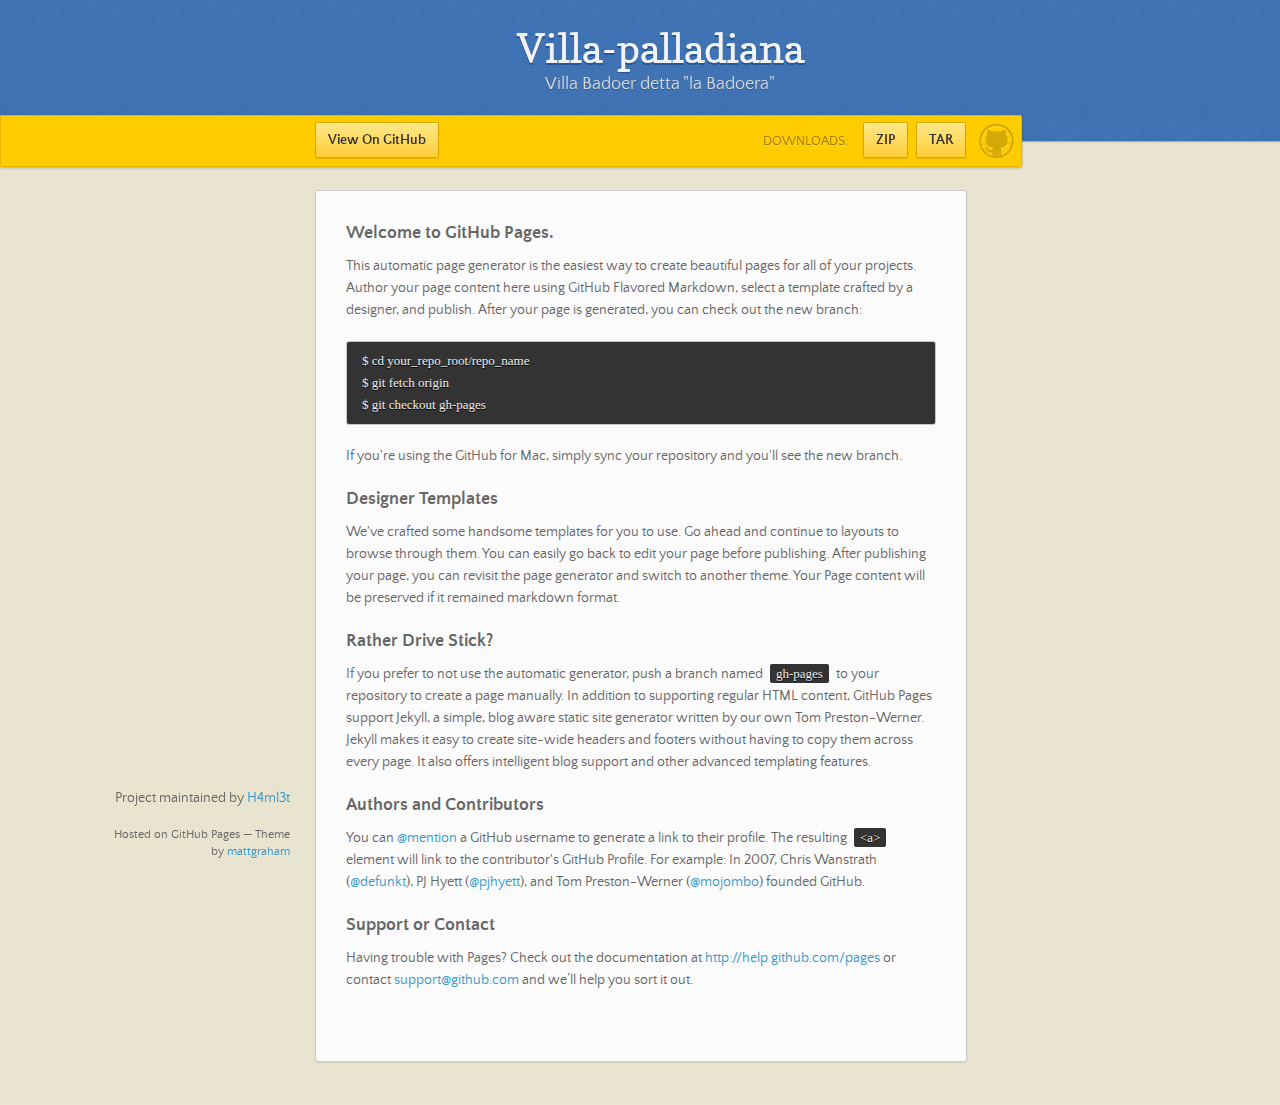
==== index.html @ 18468506 "gh-pages" ====
<!doctype html>
<html>
  <head>
    <meta charset="utf-8">
    <meta http-equiv="X-UA-Compatible" content="chrome=1">
    <title>Villa-palladiana by H4ml3t</title>
    <link rel="stylesheet" href="stylesheets/styles.css">
    <link rel="stylesheet" href="stylesheets/pygment_trac.css">
    <script src="https://ajax.googleapis.com/ajax/libs/jquery/1.7.1/jquery.min.js"></script>
    <script src="javascripts/main.js"></script>
    <!--[if lt IE 9]>
      <script src="//html5shiv.googlecode.com/svn/trunk/html5.js"></script>
    <![endif]-->
    <meta name="viewport" content="width=device-width, initial-scale=1, user-scalable=no">

  </head>
  <body>

      <header>
        <h1>Villa-palladiana</h1>
        <p>Villa Badoer detta &quot;la Badoera&quot;</p>
      </header>

      <div id="banner">
        <span id="logo"></span>

        <a href="https://github.com/H4ml3t/Villa-Palladiana" class="button fork"><strong>View On GitHub</strong></a>
        <div class="downloads">
          <span>Downloads:</span>
          <ul>
            <li><a href="https://github.com/H4ml3t/Villa-Palladiana/zipball/master" class="button">ZIP</a></li>
            <li><a href="https://github.com/H4ml3t/Villa-Palladiana/tarball/master" class="button">TAR</a></li>
          </ul>
        </div>
      </div><!-- end banner -->

    <div class="wrapper">
      <nav>
        <ul></ul>
      </nav>
      <section>
        <h3>Welcome to GitHub Pages.</h3>

<p>This automatic page generator is the easiest way to create beautiful pages for all of your projects. Author your page content here using GitHub Flavored Markdown, select a template crafted by a designer, and publish. After your page is generated, you can check out the new branch:</p>

<pre><code>$ cd your_repo_root/repo_name
$ git fetch origin
$ git checkout gh-pages
</code></pre>

<p>If you're using the GitHub for Mac, simply sync your repository and you'll see the new branch.</p>

<h3>Designer Templates</h3>

<p>We've crafted some handsome templates for you to use. Go ahead and continue to layouts to browse through them. You can easily go back to edit your page before publishing. After publishing your page, you can revisit the page generator and switch to another theme. Your Page content will be preserved if it remained markdown format.</p>

<h3>Rather Drive Stick?</h3>

<p>If you prefer to not use the automatic generator, push a branch named <code>gh-pages</code> to your repository to create a page manually. In addition to supporting regular HTML content, GitHub Pages support Jekyll, a simple, blog aware static site generator written by our own Tom Preston-Werner. Jekyll makes it easy to create site-wide headers and footers without having to copy them across every page. It also offers intelligent blog support and other advanced templating features.</p>

<h3>Authors and Contributors</h3>

<p>You can <a href="https://github.com/blog/821" class="user-mention">@mention</a> a GitHub username to generate a link to their profile. The resulting <code>&lt;a&gt;</code> element will link to the contributor's GitHub Profile. For example: In 2007, Chris Wanstrath (<a href="https://github.com/defunkt" class="user-mention">@defunkt</a>), PJ Hyett (<a href="https://github.com/pjhyett" class="user-mention">@pjhyett</a>), and Tom Preston-Werner (<a href="https://github.com/mojombo" class="user-mention">@mojombo</a>) founded GitHub.</p>

<h3>Support or Contact</h3>

<p>Having trouble with Pages? Check out the documentation at <a href="http://help.github.com/pages">http://help.github.com/pages</a> or contact <a href="mailto:support@github.com">support@github.com</a> and we’ll help you sort it out.</p>
      </section>
      <footer>
        <p>Project maintained by <a href="https://github.com/H4ml3t">H4ml3t</a></p>
        <p><small>Hosted on GitHub Pages &mdash; Theme by <a href="http://twitter.com/#!/michigangraham">mattgraham</a></small></p>
      </footer>
    </div>
    <!--[if !IE]><script>fixScale(document);</script><!--<![endif]-->
    
  </body>
</html>
---- stylesheets/styles.css ----
/*
Leap Day for Github Pages
by Matt Graham
*/
@font-face {
  font-family: 'Quattrocento Sans';
  src: url("../fonts/quattrocentosans-bold-webfont.eot");
  src: url("../fonts/quattrocentosans-bold-webfont.eot?#iefix") format("embedded-opentype"), url("../fonts/quattrocentosans-bold-webfont.woff") format("woff"), url("../fonts/quattrocentosans-bold-webfont.ttf") format("truetype"), url("../fonts/quattrocentosans-bold-webfont.svg#QuattrocentoSansBold") format("svg");
  font-weight: bold;
  font-style: normal;
}

@font-face {
  font-family: 'Quattrocento Sans';
  src: url("../fonts/quattrocentosans-bolditalic-webfont.eot");
  src: url("../fonts/quattrocentosans-bolditalic-webfont.eot?#iefix") format("embedded-opentype"), url("../fonts/quattrocentosans-bolditalic-webfont.woff") format("woff"), url("../fonts/quattrocentosans-bolditalic-webfont.ttf") format("truetype"), url("../fonts/quattrocentosans-bolditalic-webfont.svg#QuattrocentoSansBoldItalic") format("svg");
  font-weight: bold;
  font-style: italic;
}

@font-face {
  font-family: 'Quattrocento Sans';
  src: url("../fonts/quattrocentosans-italic-webfont.eot");
  src: url("../fonts/quattrocentosans-italic-webfont.eot?#iefix") format("embedded-opentype"), url("../fonts/quattrocentosans-italic-webfont.woff") format("woff"), url("../fonts/quattrocentosans-italic-webfont.ttf") format("truetype"), url("../fonts/quattrocentosans-italic-webfont.svg#QuattrocentoSansItalic") format("svg");
  font-weight: normal;
  font-style: italic;
}

@font-face {
  font-family: 'Quattrocento Sans';
  src: url("../fonts/quattrocentosans-regular-webfont.eot");
  src: url("../fonts/quattrocentosans-regular-webfont.eot?#iefix") format("embedded-opentype"), url("../fonts/quattrocentosans-regular-webfont.woff") format("woff"), url("../fonts/quattrocentosans-regular-webfont.ttf") format("truetype"), url("../fonts/quattrocentosans-regular-webfont.svg#QuattrocentoSansRegular") format("svg");
  font-weight: normal;
  font-style: normal;
}

@font-face {
  font-family: 'Copse';
  src: url("../fonts/copse-regular-webfont.eot");
  src: url("../fonts/copse-regular-webfont.eot?#iefix") format("embedded-opentype"), url("../fonts/copse-regular-webfont.woff") format("woff"), url("../fonts/copse-regular-webfont.ttf") format("truetype"), url("../fonts/copse-regular-webfont.svg#CopseRegular") format("svg");
  font-weight: normal;
  font-style: normal;
}

/* normalize.css 2012-02-07T12:37 UTC - http://github.com/necolas/normalize.css */
/* =============================================================================
   HTML5 display definitions
   ========================================================================== */
/*
 * Corrects block display not defined in IE6/7/8/9 & FF3
 */
article,
aside,
details,
figcaption,
figure,
footer,
header,
hgroup,
nav,
section,
summary {
  display: block;
}

/*
 * Corrects inline-block display not defined in IE6/7/8/9 & FF3
 */
audio,
canvas,
video {
  display: inline-block;
  *display: inline;
  *zoom: 1;
}

/*
 * Prevents modern browsers from displaying 'audio' without controls
 */
audio:not([controls]) {
  display: none;
}

/*
 * Addresses styling for 'hidden' attribute not present in IE7/8/9, FF3, S4
 * Known issue: no IE6 support
 */
[hidden] {
  display: none;
}

/* =============================================================================
   Base
   ========================================================================== */
/*
 * 1. Corrects text resizing oddly in IE6/7 when body font-size is set using em units
 *    http://clagnut.com/blog/348/#c790
 * 2. Prevents iOS text size adjust after orientation change, without disabling user zoom
 *    www.456bereastreet.com/archive/201012/controlling_text_size_in_safari_for_ios_without_disabling_user_zoom/
 */
html {
  font-size: 100%;
  /* 1 */
  -webkit-text-size-adjust: 100%;
  /* 2 */
  -ms-text-size-adjust: 100%;
  /* 2 */
}

/*
 * Addresses font-family inconsistency between 'textarea' and other form elements.
 */
html,
button,
input,
select,
textarea {
  font-family: sans-serif;
}

/*
 * Addresses margins handled incorrectly in IE6/7
 */
body {
  margin: 0;
}

/* =============================================================================
   Links
   ========================================================================== */
/*
 * Addresses outline displayed oddly in Chrome
 */
a:focus {
  outline: thin dotted;
}

/*
 * Improves readability when focused and also mouse hovered in all browsers
 * people.opera.com/patrickl/experiments/keyboard/test
 */
a:hover,
a:active {
  outline: 0;
}

/* =============================================================================
   Typography
   ========================================================================== */
/*
 * Addresses font sizes and margins set differently in IE6/7
 * Addresses font sizes within 'section' and 'article' in FF4+, Chrome, S5
 */
h1 {
  font-size: 2em;
  margin: 0.67em 0;
}

h2 {
  font-size: 1.5em;
  margin: 0.83em 0;
}

h3 {
  font-size: 1.17em;
  margin: 1em 0;
}

h4 {
  font-size: 1em;
  margin: 1.33em 0;
}

h5 {
  font-size: 0.83em;
  margin: 1.67em 0;
}

h6 {
  font-size: 0.75em;
  margin: 2.33em 0;
}

/*
 * Addresses styling not present in IE7/8/9, S5, Chrome
 */
abbr[title] {
  border-bottom: 1px dotted;
}

/*
 * Addresses style set to 'bolder' in FF3+, S4/5, Chrome
*/
b,
strong {
  font-weight: bold;
}

blockquote {
  margin: 1em 40px;
}

/*
 * Addresses styling not present in S5, Chrome
 */
dfn {
  font-style: italic;
}

/*
 * Addresses styling not present in IE6/7/8/9
 */
mark {
  background: #ff0;
  color: #000;
}

/*
 * Addresses margins set differently in IE6/7
 */
p,
pre {
  margin: 1em 0;
}

/*
 * Corrects font family set oddly in IE6, S4/5, Chrome
 * en.wikipedia.org/wiki/User:Davidgothberg/Test59
 */
pre,
code,
kbd,
samp {
  font-family: monospace, serif;
  _font-family: 'courier new', monospace;
  font-size: 1em;
}

/*
 * 1. Addresses CSS quotes not supported in IE6/7
 * 2. Addresses quote property not supported in S4
 */
/* 1 */
q {
  quotes: none;
}

/* 2 */
q:before,
q:after {
  content: '';
  content: none;
}

small {
  font-size: 75%;
}

/*
 * Prevents sub and sup affecting line-height in all browsers
 * gist.github.com/413930
 */
sub,
sup {
  font-size: 75%;
  line-height: 0;
  position: relative;
  vertical-align: baseline;
}

sup {
  top: -0.5em;
}

sub {
  bottom: -0.25em;
}

/* =============================================================================
   Lists
   ========================================================================== */
/*
 * Addresses margins set differently in IE6/7
 */
dl,
menu,
ol,
ul {
  margin: 1em 0;
}

dd {
  margin: 0 0 0 40px;
}

/*
 * Addresses paddings set differently in IE6/7
 */
menu,
ol,
ul {
  padding: 0 0 0 40px;
}

/*
 * Corrects list images handled incorrectly in IE7
 */
nav ul,
nav ol {
  list-style: none;
  list-style-image: none;
}

/* =============================================================================
   Embedded content
   ========================================================================== */
/*
 * 1. Removes border when inside 'a' element in IE6/7/8/9, FF3
 * 2. Improves image quality when scaled in IE7
 *    code.flickr.com/blog/2008/11/12/on-ui-quality-the-little-things-client-side-image-resizing/
 */
img {
  border: 0;
  /* 1 */
  -ms-interpolation-mode: bicubic;
  /* 2 */
}

/*
 * Corrects overflow displayed oddly in IE9
 */
svg:not(:root) {
  overflow: hidden;
}

/* =============================================================================
   Figures
   ========================================================================== */
/*
 * Addresses margin not present in IE6/7/8/9, S5, O11
 */
figure {
  margin: 0;
}

/* =============================================================================
   Forms
   ========================================================================== */
/*
 * Corrects margin displayed oddly in IE6/7
 */
form {
  margin: 0;
}

/*
 * Define consistent border, margin, and padding
 */
fieldset {
  border: 1px solid #c0c0c0;
  margin: 0 2px;
  padding: 0.35em 0.625em 0.75em;
}

/*
 * 1. Corrects color not being inherited in IE6/7/8/9
 * 2. Corrects text not wrapping in FF3 
 * 3. Corrects alignment displayed oddly in IE6/7
 */
legend {
  border: 0;
  /* 1 */
  padding: 0;
  white-space: normal;
  /* 2 */
  *margin-left: -7px;
  /* 3 */
}

/*
 * 1. Corrects font size not being inherited in all browsers
 * 2. Addresses margins set differently in IE6/7, FF3+, S5, Chrome
 * 3. Improves appearance and consistency in all browsers
 */
button,
input,
select,
textarea {
  font-size: 100%;
  /* 1 */
  margin: 0;
  /* 2 */
  vertical-align: baseline;
  /* 3 */
  *vertical-align: middle;
  /* 3 */
}

/*
 * Addresses FF3/4 setting line-height on 'input' using !important in the UA stylesheet
 */
button,
input {
  line-height: normal;
  /* 1 */
}

/*
 * 1. Improves usability and consistency of cursor style between image-type 'input' and others
 * 2. Corrects inability to style clickable 'input' types in iOS
 * 3. Removes inner spacing in IE7 without affecting normal text inputs
 *    Known issue: inner spacing remains in IE6
 */
button,
input[type="button"],
input[type="reset"],
input[type="submit"] {
  cursor: pointer;
  /* 1 */
  -webkit-appearance: button;
  /* 2 */
  *overflow: visible;
  /* 3 */
}

/*
 * Re-set default cursor for disabled elements
 */
button[disabled],
input[disabled] {
  cursor: default;
}

/*
 * 1. Addresses box sizing set to content-box in IE8/9
 * 2. Removes excess padding in IE8/9
 * 3. Removes excess padding in IE7
      Known issue: excess padding remains in IE6
 */
input[type="checkbox"],
input[type="radio"] {
  box-sizing: border-box;
  /* 1 */
  padding: 0;
  /* 2 */
  *height: 13px;
  /* 3 */
  *width: 13px;
  /* 3 */
}

/*
 * 1. Addresses appearance set to searchfield in S5, Chrome
 * 2. Addresses box-sizing set to border-box in S5, Chrome (include -moz to future-proof)
 */
input[type="search"] {
  -webkit-appearance: textfield;
  /* 1 */
  -moz-box-sizing: content-box;
  -webkit-box-sizing: content-box;
  /* 2 */
  box-sizing: content-box;
}

/*
 * Removes inner padding and search cancel button in S5, Chrome on OS X
 */
input[type="search"]::-webkit-search-decoration,
input[type="search"]::-webkit-search-cancel-button {
  -webkit-appearance: none;
}

/*
 * Removes inner padding and border in FF3+
 * www.sitepen.com/blog/2008/05/14/the-devils-in-the-details-fixing-dojos-toolbar-buttons/
 */
button::-moz-focus-inner,
input::-moz-focus-inner {
  border: 0;
  padding: 0;
}

/*
 * 1. Removes default vertical scrollbar in IE6/7/8/9
 * 2. Improves readability and alignment in all browsers
 */
textarea {
  overflow: auto;
  /* 1 */
  vertical-align: top;
  /* 2 */
}

/* =============================================================================
   Tables
   ========================================================================== */
/*
 * Remove most spacing between table cells
 */
table {
  border-collapse: collapse;
  border-spacing: 0;
}

body {
  font: 14px/22px "Quattrocento Sans", "Helvetica Neue", Helvetica, Arial, sans-serif;
  color: #666;
  font-weight: 300;
  margin: 0px;
  padding: 0px 0 20px 0px;
  background: url(../images/body-background.png) #eae6d1;
}

h1, h2, h3, h4, h5, h6 {
  color: #333;
  margin: 0 0 10px;
}

p, ul, ol, table, pre, dl {
  margin: 0 0 20px;
}

h1, h2, h3 {
  line-height: 1.1;
}

h1 {
  font-size: 28px;
}

h2 {
  font-size: 24px;
  color: #393939;
}

h3, h4, h5, h6 {
  color: #666666;
}

h3 {
  font-size: 18px;
  line-height: 24px;
}

a {
  color: #3399cc;
  font-weight: 400;
  text-decoration: none;
}

a small {
  font-size: 11px;
  color: #666;
  margin-top: -0.6em;
  display: block;
}

ul {
  list-style-image: url("../images/bullet.png");
}

strong {
  font-weight: bold;
  color: #333;
}

.wrapper {
  width: 650px;
  margin: 0 auto;
  position: relative;
}

section img {
  max-width: 100%;
}

blockquote {
  border-left: 1px solid #ffcc00;
  margin: 0;
  padding: 0 0 0 20px;
  font-style: italic;
}

code {
  font-family: "Lucida Sans", Monaco, Bitstream Vera Sans Mono, Lucida Console, Terminal;
  font-size: 13px;
  color: #efefef;
  text-shadow: 0px 1px 0px #000;
  margin: 0 4px;
  padding: 2px 6px;
  background: #333;
  -moz-border-radius: 2px;
  -webkit-border-radius: 2px;
  -o-border-radius: 2px;
  -ms-border-radius: 2px;
  -khtml-border-radius: 2px;
  border-radius: 2px;
}

pre {
  padding: 8px 15px;
  background: #333333;
  -moz-border-radius: 3px;
  -webkit-border-radius: 3px;
  -o-border-radius: 3px;
  -ms-border-radius: 3px;
  -khtml-border-radius: 3px;
  border-radius: 3px;
  border: 1px solid #c7c7c7;
  overflow: auto;
  overflow-y: hidden;
}
pre code {
  margin: 0px;
  padding: 0px;
}

table {
  width: 100%;
  border-collapse: collapse;
}

th {
  text-align: left;
  padding: 5px 10px;
  border-bottom: 1px solid #e5e5e5;
  color: #444;
}

td {
  text-align: left;
  padding: 5px 10px;
  border-bottom: 1px solid #e5e5e5;
  border-right: 1px solid #ffcc00;
}
td:first-child {
  border-left: 1px solid #ffcc00;
}

hr {
  border: 0;
  outline: none;
  height: 11px;
  background: transparent url("../images/hr.gif") center center repeat-x;
  margin: 0 0 20px;
}

dt {
  color: #444;
  font-weight: 700;
}

header {
  padding: 25px 20px 40px 20px;
  margin: 0;
  position: fixed;
  top: 0;
  left: 0;
  right: 0;
  width: 100%;
  text-align: center;
  background: url(../images/background.png) #4276b6;
  -moz-box-shadow: 1px 0px 2px rgba(0, 0, 0, 0.75);
  -webkit-box-shadow: 1px 0px 2px rgba(0, 0, 0, 0.75);
  -o-box-shadow: 1px 0px 2px rgba(0, 0, 0, 0.75);
  box-shadow: 1px 0px 2px rgba(0, 0, 0, 0.75);
  z-index: 99;
  -webkit-font-smoothing: antialiased;
  min-height: 76px;
}
header h1 {
  font: 40px/48px "Copse", "Helvetica Neue", Helvetica, Arial, sans-serif;
  color: #f3f3f3;
  text-shadow: 0px 2px 0px #235796;
  margin: 0px;
  white-space: nowrap;
  overflow: hidden;
  text-overflow: ellipsis;
  -o-text-overflow: ellipsis;
  -ms-text-overflow: ellipsis;
}
header p {
  color: #d8d8d8;
  text-shadow: rgba(0, 0, 0, 0.2) 0 1px 0;
  font-size: 18px;
  margin: 0px;
}

#banner {
  z-index: 100;
  left: 0;
  right: 50%;
  height: 50px;
  margin-right: -382px;
  position: fixed;
  top: 115px;
  background: #ffcc00;
  border: 1px solid #f0b500;
  -moz-box-shadow: 0px 1px 3px rgba(0, 0, 0, 0.25);
  -webkit-box-shadow: 0px 1px 3px rgba(0, 0, 0, 0.25);
  -o-box-shadow: 0px 1px 3px rgba(0, 0, 0, 0.25);
  box-shadow: 0px 1px 3px rgba(0, 0, 0, 0.25);
  -moz-border-radius: 0px 2px 2px 0px;
  -webkit-border-radius: 0px 2px 2px 0px;
  -o-border-radius: 0px 2px 2px 0px;
  -ms-border-radius: 0px 2px 2px 0px;
  -khtml-border-radius: 0px 2px 2px 0px;
  border-radius: 0px 2px 2px 0px;
  padding-right: 10px;
}
#banner .button {
  border: 1px solid #dba500;
  background: -webkit-gradient(linear, 50% 0%, 50% 100%, color-stop(0%, #ffe788), color-stop(100%, #ffce38));
  background: -webkit-linear-gradient(#ffe788, #ffce38);
  background: -moz-linear-gradient(#ffe788, #ffce38);
  background: -o-linear-gradient(#ffe788, #ffce38);
  background: -ms-linear-gradient(#ffe788, #ffce38);
  background: linear-gradient(#ffe788, #ffce38);
  -moz-border-radius: 2px;
  -webkit-border-radius: 2px;
  -o-border-radius: 2px;
  -ms-border-radius: 2px;
  -khtml-border-radius: 2px;
  border-radius: 2px;
  -moz-box-shadow: inset 0px 1px 0px rgba(255, 255, 255, 0.4), 0px 1px 1px rgba(0, 0, 0, 0.1);
  -webkit-box-shadow: inset 0px 1px 0px rgba(255, 255, 255, 0.4), 0px 1px 1px rgba(0, 0, 0, 0.1);
  -o-box-shadow: inset 0px 1px 0px rgba(255, 255, 255, 0.4), 0px 1px 1px rgba(0, 0, 0, 0.1);
  box-shadow: inset 0px 1px 0px rgba(255, 255, 255, 0.4), 0px 1px 1px rgba(0, 0, 0, 0.1);
  background-color: #FFE788;
  margin-left: 5px;
  padding: 10px 12px;
  margin-top: 6px;
  line-height: 14px;
  font-size: 14px;
  color: #333;
  font-weight: bold;
  display: inline-block;
  text-align: center;
}
#banner .button:hover {
  background: -webkit-gradient(linear, 50% 0%, 50% 100%, color-stop(0%, #ffe788), color-stop(100%, #ffe788));
  background: -webkit-linear-gradient(#ffe788, #ffe788);
  background: -moz-linear-gradient(#ffe788, #ffe788);
  background: -o-linear-gradient(#ffe788, #ffe788);
  background: -ms-linear-gradient(#ffe788, #ffe788);
  background: linear-gradient(#ffe788, #ffe788);
  background-color: #ffeca0;
}
#banner .fork {
  position: fixed;
  left: 50%;
  margin-left: -325px;
  padding: 10px 12px;
  margin-top: 6px;
  line-height: 14px;
  font-size: 14px;
  background-color: #FFE788;
}
#banner .downloads {
  float: right;
  margin: 0 45px 0 0;
}
#banner .downloads span {
  float: left;
  line-height: 52px;
  font-size: 90%;
  color: #9d7f0d;
  text-transform: uppercase;
  text-shadow: rgba(255, 255, 255, 0.2) 0 1px 0;
}
#banner ul {
  list-style: none;
  height: 40px;
  padding: 0;
  float: left;
  margin-left: 10px;
}
#banner ul li {
  display: inline;
}
#banner ul li a.button {
  background-color: #FFE788;
}
#banner #logo {
  position: absolute;
  height: 36px;
  width: 36px;
  right: 7px;
  top: 7px;
  display: block;
  background: url(../images/octocat-logo.png);
}

section {
  width: 590px;
  padding: 30px 30px 50px 30px;
  margin: 20px 0;
  margin-top: 190px;
  position: relative;
  background: #fbfbfb;
  -moz-border-radius: 3px;
  -webkit-border-radius: 3px;
  -o-border-radius: 3px;
  -ms-border-radius: 3px;
  -khtml-border-radius: 3px;
  border-radius: 3px;
  border: 1px solid #cbcbcb;
  -moz-box-shadow: 0px 1px 2px rgba(0, 0, 0, 0.09), inset 0px 0px 2px 2px rgba(255, 255, 255, 0.5), inset 0 0 5px 5px rgba(255, 255, 255, 0.4);
  -webkit-box-shadow: 0px 1px 2px rgba(0, 0, 0, 0.09), inset 0px 0px 2px 2px rgba(255, 255, 255, 0.5), inset 0 0 5px 5px rgba(255, 255, 255, 0.4);
  -o-box-shadow: 0px 1px 2px rgba(0, 0, 0, 0.09), inset 0px 0px 2px 2px rgba(255, 255, 255, 0.5), inset 0 0 5px 5px rgba(255, 255, 255, 0.4);
  box-shadow: 0px 1px 2px rgba(0, 0, 0, 0.09), inset 0px 0px 2px 2px rgba(255, 255, 255, 0.5), inset 0 0 5px 5px rgba(255, 255, 255, 0.4);
}

small {
  font-size: 12px;
}

nav {
  width: 230px;
  position: fixed;
  top: 220px;
  left: 50%;
  margin-left: -580px;
  text-align: right;
}
nav ul {
  list-style: none;
  list-style-image: none;
  font-size: 14px;
  line-height: 24px;
}
nav ul li {
  padding: 5px 0px;
  line-height: 16px;
}
nav ul li.tag-h1 {
  font-size: 1.2em;
}
nav ul li.tag-h1 a {
  font-weight: bold;
  color: #333;
}
nav ul li.tag-h2 + .tag-h1 {
  margin-top: 10px;
}
nav ul a {
  color: #666;
}
nav ul a:hover {
  color: #999;
}

footer {
  width: 180px;
  position: fixed;
  left: 50%;
  margin-left: -530px;
  bottom: 20px;
  text-align: right;
  line-height: 16px;
}

@media print, screen and (max-width: 1060px) {
  div.wrapper {
    width: auto;
    margin: 0;
  }

  nav {
    display: none;
  }

  header, section, footer {
    float: none;
  }
  header h1, section h1, footer h1 {
    white-space: nowrap;
    overflow: hidden;
    text-overflow: ellipsis;
    -o-text-overflow: ellipsis;
    -ms-text-overflow: ellipsis;
  }

  #banner {
    width: 100%;
  }
  #banner .downloads {
    margin-right: 60px;
  }
  #banner #logo {
    margin-right: 15px;
  }

  section {
    border: 1px solid #e5e5e5;
    border-width: 1px 0;
    padding: 20px auto;
    margin: 190px auto 20px;
    max-width: 600px;
  }

  footer {
    text-align: center;
    margin: 20px auto;
    position: relative;
    left: auto;
    bottom: auto;
    width: auto;
  }
}
@media print, screen and (max-width: 720px) {
  body {
    word-wrap: break-word;
  }

  header {
    padding: 20px 20px;
    margin: 0;
  }
  header h1 {
    font-size: 32px;
    white-space: nowrap;
    overflow: hidden;
    text-overflow: ellipsis;
    -o-text-overflow: ellipsis;
    -ms-text-overflow: ellipsis;
  }
  header p {
    display: none;
  }

  #banner {
    top: 80px;
  }
  #banner .fork {
    float: left;
    display: inline-block;
    margin-left: 0px;
    position: fixed;
    left: 20px;
  }

  section {
    margin-top: 130px;
    margin-bottom: 0px;
    width: auto;
  }

  header ul, header p.view {
    position: static;
  }
}
@media print, screen and (max-width: 480px) {
  header {
    position: relative;
    padding: 5px 0px;
    min-height: 0px;
  }
  header h1 {
    font-size: 24px;
    white-space: nowrap;
    overflow: hidden;
    text-overflow: ellipsis;
    -o-text-overflow: ellipsis;
    -ms-text-overflow: ellipsis;
  }

  section {
    margin-top: 5px;
  }

  #banner {
    display: none;
  }

  header ul {
    display: none;
  }
}
@media print {
  body {
    padding: 0.4in;
    font-size: 12pt;
    color: #444;
  }
}
@media print, screen and (max-height: 680px) {
  footer {
    text-align: center;
    margin: 20px auto;
    position: relative;
    left: auto;
    bottom: auto;
    width: auto;
  }
}
@media print, screen and (max-height: 480px) {
  nav {
    display: none;
  }

  footer {
    text-align: center;
    margin: 20px auto;
    position: relative;
    left: auto;
    bottom: auto;
    width: auto;
  }
}
---- stylesheets/pygment_trac.css ----
.highlight .hll { background-color: #404040 }
.highlight  { color: #d0d0d0 }
.highlight .c { color: #999999; font-style: italic } /* Comment */
.highlight .err { color: #a61717; background-color: #e3d2d2 } /* Error */
.highlight .g { color: #d0d0d0 } /* Generic */
.highlight .k { color: #6ab825; font-weight: normal } /* Keyword */
.highlight .l { color: #d0d0d0 } /* Literal */
.highlight .n { color: #d0d0d0 } /* Name */
.highlight .o { color: #d0d0d0 } /* Operator */
.highlight .x { color: #d0d0d0 } /* Other */
.highlight .p { color: #d0d0d0 } /* Punctuation */
.highlight .cm { color: #999999; font-style: italic } /* Comment.Multiline */
.highlight .cp { color: #cd2828; font-weight: normal } /* Comment.Preproc */
.highlight .c1 { color: #999999; font-style: italic } /* Comment.Single */
.highlight .cs { color: #e50808; font-weight: normal; background-color: #520000 } /* Comment.Special */
.highlight .gd { color: #d22323 } /* Generic.Deleted */
.highlight .ge { color: #d0d0d0; font-style: italic } /* Generic.Emph */
.highlight .gr { color: #d22323 } /* Generic.Error */
.highlight .gh { color: #ffffff; font-weight: normal } /* Generic.Heading */
.highlight .gi { color: #589819 } /* Generic.Inserted */
.highlight .go { color: #cccccc } /* Generic.Output */
.highlight .gp { color: #aaaaaa } /* Generic.Prompt */
.highlight .gs { color: #d0d0d0; font-weight: normal } /* Generic.Strong */
.highlight .gu { color: #ffffff; text-decoration: underline } /* Generic.Subheading */
.highlight .gt { color: #d22323 } /* Generic.Traceback */
.highlight .kc { color: #6ab825; font-weight: normal } /* Keyword.Constant */
.highlight .kd { color: #6ab825; font-weight: normal } /* Keyword.Declaration */
.highlight .kn { color: #6ab825; font-weight: normal } /* Keyword.Namespace */
.highlight .kp { color: #6ab825 } /* Keyword.Pseudo */
.highlight .kr { color: #6ab825; font-weight: normal } /* Keyword.Reserved */
.highlight .kt { color: #6ab825; font-weight: normal } /* Keyword.Type */
.highlight .ld { color: #d0d0d0 } /* Literal.Date */
.highlight .m { color: #3677a9 } /* Literal.Number */
.highlight .s { color: #ff8 } /* Literal.String */
.highlight .na { color: #bbbbbb } /* Name.Attribute */
.highlight .nb { color: #24909d } /* Name.Builtin */
.highlight .nc { color: #447fcf; text-decoration: underline } /* Name.Class */
.highlight .no { color: #40ffff } /* Name.Constant */
.highlight .nd { color: #ffa500 } /* Name.Decorator */
.highlight .ni { color: #d0d0d0 } /* Name.Entity */
.highlight .ne { color: #bbbbbb } /* Name.Exception */
.highlight .nf { color: #447fcf } /* Name.Function */
.highlight .nl { color: #d0d0d0 } /* Name.Label */
.highlight .nn { color: #447fcf; text-decoration: underline } /* Name.Namespace */
.highlight .nx { color: #d0d0d0 } /* Name.Other */
.highlight .py { color: #d0d0d0 } /* Name.Property */
.highlight .nt { color: #6ab825;} /* Name.Tag */
.highlight .nv { color: #40ffff } /* Name.Variable */
.highlight .ow { color: #6ab825; font-weight: normal } /* Operator.Word */
.highlight .w { color: #666666 } /* Text.Whitespace */
.highlight .mf { color: #3677a9 } /* Literal.Number.Float */
.highlight .mh { color: #3677a9 } /* Literal.Number.Hex */
.highlight .mi { color: #3677a9 } /* Literal.Number.Integer */
.highlight .mo { color: #3677a9 } /* Literal.Number.Oct */
.highlight .sb { color: #ff8 } /* Literal.String.Backtick */
.highlight .sc { color: #ff8 } /* Literal.String.Char */
.highlight .sd { color: #ff8 } /* Literal.String.Doc */
.highlight .s2 { color: #ff8 } /* Literal.String.Double */
.highlight .se { color: #ff8 } /* Literal.String.Escape */
.highlight .sh { color: #ff8 } /* Literal.String.Heredoc */
.highlight .si { color: #ff8 } /* Literal.String.Interpol */
.highlight .sx { color: #ffa500 } /* Literal.String.Other */
.highlight .sr { color: #ff8 } /* Literal.String.Regex */
.highlight .s1 { color: #ff8 } /* Literal.String.Single */
.highlight .ss { color: #ff8 } /* Literal.String.Symbol */
.highlight .bp { color: #24909d } /* Name.Builtin.Pseudo */
.highlight .vc { color: #40ffff } /* Name.Variable.Class */
.highlight .vg { color: #40ffff } /* Name.Variable.Global */
.highlight .vi { color: #40ffff } /* Name.Variable.Instance */
.highlight .il { color: #3677a9 } /* Literal.Number.Integer.Long */
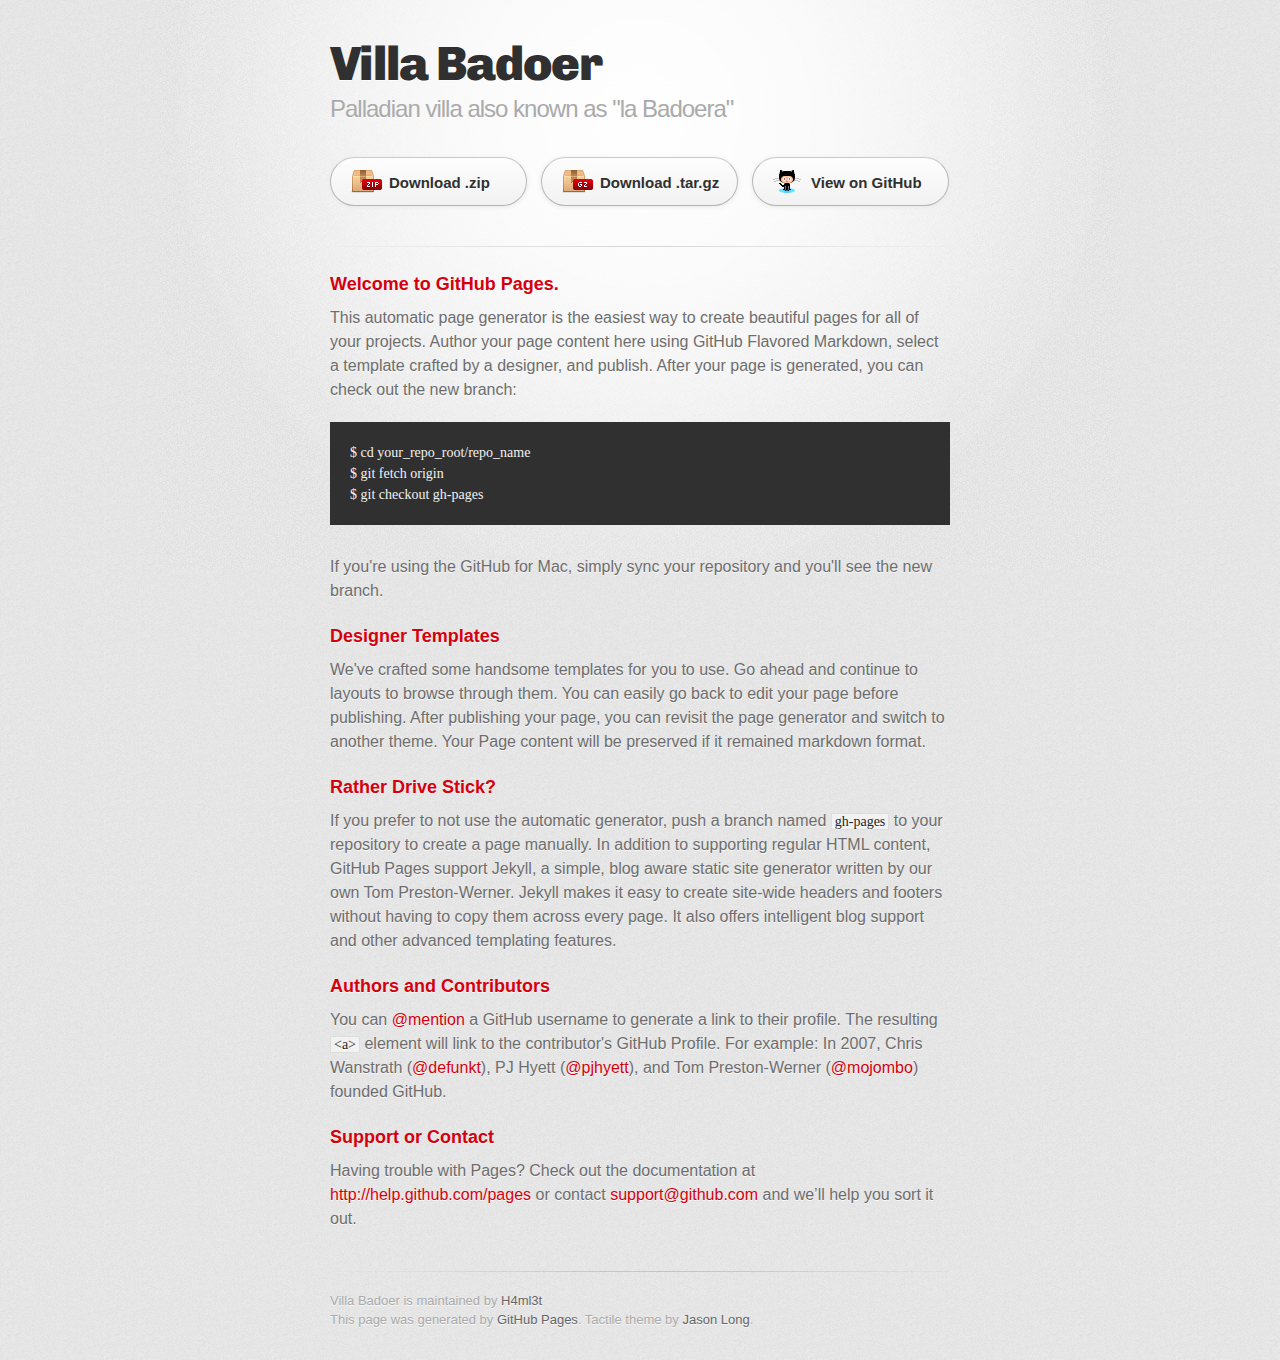
==== commit f59e0781: "cambio style" ====
--- a/index.html
+++ b/index.html
@@ -1,45 +1,37 @@
-<!doctype html>
+<!DOCTYPE html>
 <html>
   <head>
-    <meta charset="utf-8">
+    <meta charset='utf-8'>
     <meta http-equiv="X-UA-Compatible" content="chrome=1">
-    <title>Villa-palladiana by H4ml3t</title>
-    <link rel="stylesheet" href="stylesheets/styles.css">
-    <link rel="stylesheet" href="stylesheets/pygment_trac.css">
-    <script src="https://ajax.googleapis.com/ajax/libs/jquery/1.7.1/jquery.min.js"></script>
-    <script src="javascripts/main.js"></script>
+    <link href='https://fonts.googleapis.com/css?family=Chivo:900' rel='stylesheet' type='text/css'>
+    <link rel="stylesheet" type="text/css" href="stylesheets/stylesheet.css" media="screen" />
+    <link rel="stylesheet" type="text/css" href="stylesheets/pygment_trac.css" media="screen" />
+    <link rel="stylesheet" type="text/css" href="stylesheets/print.css" media="print" />
     <!--[if lt IE 9]>
-      <script src="//html5shiv.googlecode.com/svn/trunk/html5.js"></script>
+    <script src="//html5shiv.googlecode.com/svn/trunk/html5.js"></script>
     <![endif]-->
-    <meta name="viewport" content="width=device-width, initial-scale=1, user-scalable=no">
+    <title>Villa Badoer by H4ml3t</title>
+  </head>
 
-  </head>
   <body>
+    <div id="container">
+      <div class="inner">
 
-      <header>
-        <h1>Villa-palladiana</h1>
-        <p>Villa Badoer detta &quot;la Badoera&quot;</p>
-      </header>
+        <header>
+          <h1>Villa Badoer</h1>
+          <h2>Palladian villa also known as &quot;la Badoera&quot;</h2>
+        </header>
 
-      <div id="banner">
-        <span id="logo"></span>
+        <section id="downloads" class="clearfix">
+          <a href="https://github.com/H4ml3t/Villa-Palladiana/zipball/master" id="download-zip" class="button"><span>Download .zip</span></a>
+          <a href="https://github.com/H4ml3t/Villa-Palladiana/tarball/master" id="download-tar-gz" class="button"><span>Download .tar.gz</span></a>
+          <a href="https://github.com/H4ml3t/Villa-Palladiana" id="view-on-github" class="button"><span>View on GitHub</span></a>
+        </section>
 
-        <a href="https://github.com/H4ml3t/Villa-Palladiana" class="button fork"><strong>View On GitHub</strong></a>
-        <div class="downloads">
-          <span>Downloads:</span>
-          <ul>
-            <li><a href="https://github.com/H4ml3t/Villa-Palladiana/zipball/master" class="button">ZIP</a></li>
-            <li><a href="https://github.com/H4ml3t/Villa-Palladiana/tarball/master" class="button">TAR</a></li>
-          </ul>
-        </div>
-      </div><!-- end banner -->
+        <hr>
 
-    <div class="wrapper">
-      <nav>
-        <ul></ul>
-      </nav>
-      <section>
-        <h3>Welcome to GitHub Pages.</h3>
+        <section id="main_content">
+          <h3>Welcome to GitHub Pages.</h3>
 
 <p>This automatic page generator is the easiest way to create beautiful pages for all of your projects. Author your page content here using GitHub Flavored Markdown, select a template crafted by a designer, and publish. After your page is generated, you can check out the new branch:</p>
 
@@ -65,13 +57,15 @@
 <h3>Support or Contact</h3>
 
 <p>Having trouble with Pages? Check out the documentation at <a href="http://help.github.com/pages">http://help.github.com/pages</a> or contact <a href="mailto:support@github.com">support@github.com</a> and we’ll help you sort it out.</p>
-      </section>
-      <footer>
-        <p>Project maintained by <a href="https://github.com/H4ml3t">H4ml3t</a></p>
-        <p><small>Hosted on GitHub Pages &mdash; Theme by <a href="http://twitter.com/#!/michigangraham">mattgraham</a></small></p>
-      </footer>
+        </section>
+
+        <footer>
+          Villa Badoer is maintained by <a href="https://github.com/H4ml3t">H4ml3t</a><br>
+          This page was generated by <a href="http://pages.github.com">GitHub Pages</a>. Tactile theme by <a href="http://twitter.com/jasonlong">Jason Long</a>.
+        </footer>
+
+        
+      </div>
     </div>
-    <!--[if !IE]><script>fixScale(document);</script><!--<![endif]-->
-    
   </body>
 </html>--- a/stylesheets/stylesheet.css
+++ b/stylesheets/stylesheet.css
@@ -0,0 +1,371 @@
+/* http://meyerweb.com/eric/tools/css/reset/ 
+   v2.0 | 20110126
+   License: none (public domain)
+*/
+html, body, div, span, applet, object, iframe,
+h1, h2, h3, h4, h5, h6, p, blockquote, pre,
+a, abbr, acronym, address, big, cite, code,
+del, dfn, em, img, ins, kbd, q, s, samp,
+small, strike, strong, sub, sup, tt, var,
+b, u, i, center,
+dl, dt, dd, ol, ul, li,
+fieldset, form, label, legend,
+table, caption, tbody, tfoot, thead, tr, th, td,
+article, aside, canvas, details, embed, 
+figure, figcaption, footer, header, hgroup, 
+menu, nav, output, ruby, section, summary,
+time, mark, audio, video {
+	margin: 0;
+	padding: 0;
+	border: 0;
+	font-size: 100%;
+	font: inherit;
+	vertical-align: baseline;
+}
+/* HTML5 display-role reset for older browsers */
+article, aside, details, figcaption, figure, 
+footer, header, hgroup, menu, nav, section {
+	display: block;
+}
+body {
+	line-height: 1;
+}
+ol, ul {
+	list-style: none;
+}
+blockquote, q {
+	quotes: none;
+}
+blockquote:before, blockquote:after,
+q:before, q:after {
+	content: '';
+	content: none;
+}
+table {
+	border-collapse: collapse;
+	border-spacing: 0;
+}
+
+/* LAYOUT STYLES */
+body {
+  font-size: 1em;
+  line-height: 1.5; 
+  background: #e7e7e7 url(../images/body-bg.png) 0 0 repeat;
+  font-family: 'Helvetica Neue', Helvetica, Arial, serif;
+  text-shadow: 0 1px 0 rgba(255, 255, 255, 0.8);
+  color: #6d6d6d;
+}
+
+a {
+  color: #d5000d;
+}
+a:hover {
+  color: #c5000c;
+}
+
+header {
+  padding-top: 35px;
+  padding-bottom: 25px;
+}
+
+header h1 {
+  font-family: 'Chivo', 'Helvetica Neue', Helvetica, Arial, serif; font-weight: 900;
+  letter-spacing: -1px;
+  font-size: 48px;
+  color: #303030;
+  line-height: 1.2;
+}
+
+header h2 {
+  letter-spacing: -1px;
+  font-size: 24px;
+  color: #aaa;
+  font-weight: normal;
+  line-height: 1.3;
+}
+
+#container {
+  background: transparent url(../images/highlight-bg.jpg) 50% 0 no-repeat;
+  min-height: 595px;
+}
+
+.inner {
+  width: 620px;
+  margin: 0 auto;
+}
+
+#container .inner img {
+  max-width: 100%;
+}
+
+#downloads {
+  margin-bottom: 40px;
+}
+
+a.button {
+  -moz-border-radius: 30px;
+  -webkit-border-radius: 30px;                     
+  border-radius: 30px;
+  border-top: solid 1px #cbcbcb;
+  border-left: solid 1px #b7b7b7;
+  border-right: solid 1px #b7b7b7;
+  border-bottom: solid 1px #b3b3b3;
+  color: #303030;
+  line-height: 25px;
+  font-weight: bold;
+  font-size: 15px;
+  padding: 12px 8px 12px 8px;
+  display: block;
+  float: left;
+  width: 179px;
+  margin-right: 14px;  
+  background: #fdfdfd; /* Old browsers */
+  background: -moz-linear-gradient(top,  #fdfdfd 0%, #f2f2f2 100%); /* FF3.6+ */
+  background: -webkit-gradient(linear, left top, left bottom, color-stop(0%,#fdfdfd), color-stop(100%,#f2f2f2)); /* Chrome,Safari4+ */
+  background: -webkit-linear-gradient(top,  #fdfdfd 0%,#f2f2f2 100%); /* Chrome10+,Safari5.1+ */
+  background: -o-linear-gradient(top,  #fdfdfd 0%,#f2f2f2 100%); /* Opera 11.10+ */
+  background: -ms-linear-gradient(top,  #fdfdfd 0%,#f2f2f2 100%); /* IE10+ */
+  background: linear-gradient(top,  #fdfdfd 0%,#f2f2f2 100%); /* W3C */
+  filter: progid:DXImageTransform.Microsoft.gradient( startColorstr='#fdfdfd', endColorstr='#f2f2f2',GradientType=0 ); /* IE6-9 */
+  -webkit-box-shadow: 10px 10px 5px #888;
+  -moz-box-shadow: 10px 10px 5px #888;
+  box-shadow: 0px 1px 5px #e8e8e8;
+}
+a.button:hover {
+  border-top: solid 1px #b7b7b7;
+  border-left: solid 1px #b3b3b3;
+  border-right: solid 1px #b3b3b3;
+  border-bottom: solid 1px #b3b3b3;
+  background: #fafafa; /* Old browsers */
+  background: -moz-linear-gradient(top,  #fdfdfd 0%, #f6f6f6 100%); /* FF3.6+ */
+  background: -webkit-gradient(linear, left top, left bottom, color-stop(0%,#fdfdfd), color-stop(100%,#f6f6f6)); /* Chrome,Safari4+ */
+  background: -webkit-linear-gradient(top,  #fdfdfd 0%,#f6f6f6 100%); /* Chrome10+,Safari5.1+ */
+  background: -o-linear-gradient(top,  #fdfdfd 0%,#f6f6f6 100%); /* Opera 11.10+ */
+  background: -ms-linear-gradient(top,  #fdfdfd 0%,#f6f6f6 100%); /* IE10+ */
+  background: linear-gradient(top,  #fdfdfd 0%,#f6f6f6, 100%); /* W3C */
+  filter: progid:DXImageTransform.Microsoft.gradient( startColorstr='#fdfdfd', endColorstr='#f6f6f6',GradientType=0 ); /* IE6-9 */
+}
+
+a.button span {
+  padding-left: 50px;
+  display: block;
+  height: 23px;
+}
+
+#download-zip span {
+  background: transparent url(../images/zip-icon.png) 12px 50% no-repeat;
+}
+#download-tar-gz span {
+  background: transparent url(../images/tar-gz-icon.png) 12px 50% no-repeat;
+}
+#view-on-github span {
+  background: transparent url(../images/octocat-icon.png) 12px 50% no-repeat;
+}
+#view-on-github {
+  margin-right: 0;
+}
+
+code, pre {
+  font-family: Monaco, "Bitstream Vera Sans Mono", "Lucida Console", Terminal;
+  color: #222;
+  margin-bottom: 30px;
+  font-size: 14px;
+}
+
+code {
+  background-color: #f2f2f2;
+  border: solid 1px #ddd;
+  padding: 0 3px;
+}
+
+pre {
+  padding: 20px;
+  background: #303030;
+  color: #f2f2f2;
+  text-shadow: none;
+  overflow: auto;
+}
+pre code {
+  color: #f2f2f2;
+  background-color: #303030;
+  border: none;
+  padding: 0;
+}
+
+ul, ol, dl {
+  margin-bottom: 20px;
+}
+
+
+/* COMMON STYLES */
+
+hr {
+  height: 1px;
+  line-height: 1px;
+  margin-top: 1em;
+  padding-bottom: 1em;
+  border: none;
+  background: transparent url('../images/hr.png') 50% 0 no-repeat;
+}
+
+strong {
+  font-weight: bold;
+}
+
+em {
+  font-style: italic;
+}
+
+table {
+  width: 100%;
+  border: 1px solid #ebebeb;
+}
+
+th {
+  font-weight: 500;
+}
+
+td {
+  border: 1px solid #ebebeb;
+  text-align: center; 
+  font-weight: 300;
+}
+
+form {
+  background: #f2f2f2;
+  padding: 20px;
+  
+}
+
+
+/* GENERAL ELEMENT TYPE STYLES */
+
+h1 {
+  font-size: 32px;
+} 
+
+h2 {
+  font-size: 22px;
+  font-weight: bold;
+  color: #303030;
+  margin-bottom: 8px;
+} 
+
+h3 {
+  color: #d5000d;
+  font-size: 18px;
+  font-weight: bold;
+  margin-bottom: 8px;
+} 
+ 
+h4 {
+  font-size: 16px;
+  color: #303030;
+  font-weight: bold;
+} 
+
+h5 {
+  font-size: 1em;
+  color: #303030;
+} 
+
+h6 {
+  font-size: .8em;
+  color: #303030;
+} 
+
+p {
+  font-weight: 300;
+  margin-bottom: 20px;
+}
+ 
+a {
+  text-decoration: none;
+}
+
+p a {
+  font-weight: 400;
+}
+
+blockquote {
+  font-size: 1.6em;
+  border-left: 10px solid #e9e9e9;
+  margin-bottom: 20px;
+  padding: 0 0 0 30px;
+}
+
+ul li {
+  list-style: disc inside;
+  padding-left: 20px;
+}
+
+ol li {
+  list-style: decimal inside;
+  padding-left: 3px;
+}
+
+dl dt {
+  color: #303030;
+}
+
+footer {
+  background: transparent url('../images/hr.png') 0 0 no-repeat;
+  margin-top: 40px;
+  padding-top: 20px;
+  padding-bottom: 30px;
+  font-size: 13px;
+  color: #aaa;
+}
+
+footer a {
+  color: #666;
+}
+footer a:hover {
+  color: #444;
+}
+
+/* MISC */
+.clearfix:after {
+  clear: both;
+  content: '.';
+  display: block;
+  visibility: hidden;
+  height: 0;
+}
+
+.clearfix {display: inline-block;}
+* html .clearfix {height: 1%;}
+.clearfix {display: block;}
+
+/* #Media Queries
+================================================== */
+
+/* Smaller than standard 960 (devices and browsers) */
+@media only screen and (max-width: 959px) {}
+
+/* Tablet Portrait size to standard 960 (devices and browsers) */
+@media only screen and (min-width: 768px) and (max-width: 959px) {}
+
+/* All Mobile Sizes (devices and browser) */
+@media only screen and (max-width: 767px) {
+  header {
+    padding-top: 10px;
+    padding-bottom: 10px;
+  }
+  #downloads {
+    margin-bottom: 25px;
+  }
+  #download-zip, #download-tar-gz {
+    display: none;
+  }
+  .inner {
+    width: 94%;
+    margin: 0 auto;
+  }
+}
+
+/* Mobile Landscape Size to Tablet Portrait (devices and browsers) */
+@media only screen and (min-width: 480px) and (max-width: 767px) {}
+
+/* Mobile Portrait Size to Mobile Landscape Size (devices and browsers) */
+@media only screen and (max-width: 479px) {}
--- a/stylesheets/pygment_trac.css
+++ b/stylesheets/pygment_trac.css
@@ -1,70 +1,69 @@
-.highlight .hll { background-color: #404040 }
-.highlight  { color: #d0d0d0 }
-.highlight .c { color: #999999; font-style: italic } /* Comment */
+.highlight  { background: #ffffff; }
+.highlight .c { color: #999988; font-style: italic } /* Comment */
 .highlight .err { color: #a61717; background-color: #e3d2d2 } /* Error */
-.highlight .g { color: #d0d0d0 } /* Generic */
-.highlight .k { color: #6ab825; font-weight: normal } /* Keyword */
-.highlight .l { color: #d0d0d0 } /* Literal */
-.highlight .n { color: #d0d0d0 } /* Name */
-.highlight .o { color: #d0d0d0 } /* Operator */
-.highlight .x { color: #d0d0d0 } /* Other */
-.highlight .p { color: #d0d0d0 } /* Punctuation */
-.highlight .cm { color: #999999; font-style: italic } /* Comment.Multiline */
-.highlight .cp { color: #cd2828; font-weight: normal } /* Comment.Preproc */
-.highlight .c1 { color: #999999; font-style: italic } /* Comment.Single */
-.highlight .cs { color: #e50808; font-weight: normal; background-color: #520000 } /* Comment.Special */
-.highlight .gd { color: #d22323 } /* Generic.Deleted */
-.highlight .ge { color: #d0d0d0; font-style: italic } /* Generic.Emph */
-.highlight .gr { color: #d22323 } /* Generic.Error */
-.highlight .gh { color: #ffffff; font-weight: normal } /* Generic.Heading */
-.highlight .gi { color: #589819 } /* Generic.Inserted */
-.highlight .go { color: #cccccc } /* Generic.Output */
-.highlight .gp { color: #aaaaaa } /* Generic.Prompt */
-.highlight .gs { color: #d0d0d0; font-weight: normal } /* Generic.Strong */
-.highlight .gu { color: #ffffff; text-decoration: underline } /* Generic.Subheading */
-.highlight .gt { color: #d22323 } /* Generic.Traceback */
-.highlight .kc { color: #6ab825; font-weight: normal } /* Keyword.Constant */
-.highlight .kd { color: #6ab825; font-weight: normal } /* Keyword.Declaration */
-.highlight .kn { color: #6ab825; font-weight: normal } /* Keyword.Namespace */
-.highlight .kp { color: #6ab825 } /* Keyword.Pseudo */
-.highlight .kr { color: #6ab825; font-weight: normal } /* Keyword.Reserved */
-.highlight .kt { color: #6ab825; font-weight: normal } /* Keyword.Type */
-.highlight .ld { color: #d0d0d0 } /* Literal.Date */
-.highlight .m { color: #3677a9 } /* Literal.Number */
-.highlight .s { color: #ff8 } /* Literal.String */
-.highlight .na { color: #bbbbbb } /* Name.Attribute */
-.highlight .nb { color: #24909d } /* Name.Builtin */
-.highlight .nc { color: #447fcf; text-decoration: underline } /* Name.Class */
-.highlight .no { color: #40ffff } /* Name.Constant */
-.highlight .nd { color: #ffa500 } /* Name.Decorator */
-.highlight .ni { color: #d0d0d0 } /* Name.Entity */
-.highlight .ne { color: #bbbbbb } /* Name.Exception */
-.highlight .nf { color: #447fcf } /* Name.Function */
-.highlight .nl { color: #d0d0d0 } /* Name.Label */
-.highlight .nn { color: #447fcf; text-decoration: underline } /* Name.Namespace */
-.highlight .nx { color: #d0d0d0 } /* Name.Other */
-.highlight .py { color: #d0d0d0 } /* Name.Property */
-.highlight .nt { color: #6ab825;} /* Name.Tag */
-.highlight .nv { color: #40ffff } /* Name.Variable */
-.highlight .ow { color: #6ab825; font-weight: normal } /* Operator.Word */
-.highlight .w { color: #666666 } /* Text.Whitespace */
-.highlight .mf { color: #3677a9 } /* Literal.Number.Float */
-.highlight .mh { color: #3677a9 } /* Literal.Number.Hex */
-.highlight .mi { color: #3677a9 } /* Literal.Number.Integer */
-.highlight .mo { color: #3677a9 } /* Literal.Number.Oct */
-.highlight .sb { color: #ff8 } /* Literal.String.Backtick */
-.highlight .sc { color: #ff8 } /* Literal.String.Char */
-.highlight .sd { color: #ff8 } /* Literal.String.Doc */
-.highlight .s2 { color: #ff8 } /* Literal.String.Double */
-.highlight .se { color: #ff8 } /* Literal.String.Escape */
-.highlight .sh { color: #ff8 } /* Literal.String.Heredoc */
-.highlight .si { color: #ff8 } /* Literal.String.Interpol */
-.highlight .sx { color: #ffa500 } /* Literal.String.Other */
-.highlight .sr { color: #ff8 } /* Literal.String.Regex */
-.highlight .s1 { color: #ff8 } /* Literal.String.Single */
-.highlight .ss { color: #ff8 } /* Literal.String.Symbol */
-.highlight .bp { color: #24909d } /* Name.Builtin.Pseudo */
-.highlight .vc { color: #40ffff } /* Name.Variable.Class */
-.highlight .vg { color: #40ffff } /* Name.Variable.Global */
-.highlight .vi { color: #40ffff } /* Name.Variable.Instance */
-.highlight .il { color: #3677a9 } /* Literal.Number.Integer.Long */+.highlight .k { font-weight: bold } /* Keyword */
+.highlight .o { font-weight: bold } /* Operator */
+.highlight .cm { color: #999988; font-style: italic } /* Comment.Multiline */
+.highlight .cp { color: #999999; font-weight: bold } /* Comment.Preproc */
+.highlight .c1 { color: #999988; font-style: italic } /* Comment.Single */
+.highlight .cs { color: #999999; font-weight: bold; font-style: italic } /* Comment.Special */
+.highlight .gd { color: #000000; background-color: #ffdddd } /* Generic.Deleted */
+.highlight .gd .x { color: #000000; background-color: #ffaaaa } /* Generic.Deleted.Specific */
+.highlight .ge { font-style: italic } /* Generic.Emph */
+.highlight .gr { color: #aa0000 } /* Generic.Error */
+.highlight .gh { color: #999999 } /* Generic.Heading */
+.highlight .gi { color: #000000; background-color: #ddffdd } /* Generic.Inserted */
+.highlight .gi .x { color: #000000; background-color: #aaffaa } /* Generic.Inserted.Specific */
+.highlight .go { color: #888888 } /* Generic.Output */
+.highlight .gp { color: #555555 } /* Generic.Prompt */
+.highlight .gs { font-weight: bold } /* Generic.Strong */
+.highlight .gu { color: #800080; font-weight: bold; } /* Generic.Subheading */
+.highlight .gt { color: #aa0000 } /* Generic.Traceback */
+.highlight .kc { font-weight: bold } /* Keyword.Constant */
+.highlight .kd { font-weight: bold } /* Keyword.Declaration */
+.highlight .kn { font-weight: bold } /* Keyword.Namespace */
+.highlight .kp { font-weight: bold } /* Keyword.Pseudo */
+.highlight .kr { font-weight: bold } /* Keyword.Reserved */
+.highlight .kt { color: #445588; font-weight: bold } /* Keyword.Type */
+.highlight .m { color: #009999 } /* Literal.Number */
+.highlight .s { color: #d14 } /* Literal.String */
+.highlight .na { color: #008080 } /* Name.Attribute */
+.highlight .nb { color: #0086B3 } /* Name.Builtin */
+.highlight .nc { color: #445588; font-weight: bold } /* Name.Class */
+.highlight .no { color: #008080 } /* Name.Constant */
+.highlight .ni { color: #800080 } /* Name.Entity */
+.highlight .ne { color: #990000; font-weight: bold } /* Name.Exception */
+.highlight .nf { color: #990000; font-weight: bold } /* Name.Function */
+.highlight .nn { color: #555555 } /* Name.Namespace */
+.highlight .nt { color: #000080 } /* Name.Tag */
+.highlight .nv { color: #008080 } /* Name.Variable */
+.highlight .ow { font-weight: bold } /* Operator.Word */
+.highlight .w { color: #bbbbbb } /* Text.Whitespace */
+.highlight .mf { color: #009999 } /* Literal.Number.Float */
+.highlight .mh { color: #009999 } /* Literal.Number.Hex */
+.highlight .mi { color: #009999 } /* Literal.Number.Integer */
+.highlight .mo { color: #009999 } /* Literal.Number.Oct */
+.highlight .sb { color: #d14 } /* Literal.String.Backtick */
+.highlight .sc { color: #d14 } /* Literal.String.Char */
+.highlight .sd { color: #d14 } /* Literal.String.Doc */
+.highlight .s2 { color: #d14 } /* Literal.String.Double */
+.highlight .se { color: #d14 } /* Literal.String.Escape */
+.highlight .sh { color: #d14 } /* Literal.String.Heredoc */
+.highlight .si { color: #d14 } /* Literal.String.Interpol */
+.highlight .sx { color: #d14 } /* Literal.String.Other */
+.highlight .sr { color: #009926 } /* Literal.String.Regex */
+.highlight .s1 { color: #d14 } /* Literal.String.Single */
+.highlight .ss { color: #990073 } /* Literal.String.Symbol */
+.highlight .bp { color: #999999 } /* Name.Builtin.Pseudo */
+.highlight .vc { color: #008080 } /* Name.Variable.Class */
+.highlight .vg { color: #008080 } /* Name.Variable.Global */
+.highlight .vi { color: #008080 } /* Name.Variable.Instance */
+.highlight .il { color: #009999 } /* Literal.Number.Integer.Long */
+
+.type-csharp .highlight .k { color: #0000FF }
+.type-csharp .highlight .kt { color: #0000FF }
+.type-csharp .highlight .nf { color: #000000; font-weight: normal }
+.type-csharp .highlight .nc { color: #2B91AF }
+.type-csharp .highlight .nn { color: #000000 }
+.type-csharp .highlight .s { color: #A31515 }
+.type-csharp .highlight .sc { color: #A31515 }
--- a/stylesheets/print.css
+++ b/stylesheets/print.css
@@ -0,0 +1,226 @@
+html, body, div, span, applet, object, iframe,
+h1, h2, h3, h4, h5, h6, p, blockquote, pre,
+a, abbr, acronym, address, big, cite, code,
+del, dfn, em, img, ins, kbd, q, s, samp,
+small, strike, strong, sub, sup, tt, var,
+b, u, i, center,
+dl, dt, dd, ol, ul, li,
+fieldset, form, label, legend,
+table, caption, tbody, tfoot, thead, tr, th, td,
+article, aside, canvas, details, embed, 
+figure, figcaption, footer, header, hgroup, 
+menu, nav, output, ruby, section, summary,
+time, mark, audio, video {
+  margin: 0;
+  padding: 0;
+  border: 0;
+  font-size: 100%;
+  font: inherit;
+  vertical-align: baseline;
+}
+/* HTML5 display-role reset for older browsers */
+article, aside, details, figcaption, figure, 
+footer, header, hgroup, menu, nav, section {
+  display: block;
+}
+body {
+  line-height: 1;
+}
+ol, ul {
+  list-style: none;
+}
+blockquote, q {
+  quotes: none;
+}
+blockquote:before, blockquote:after,
+q:before, q:after {
+  content: '';
+  content: none;
+}
+table {
+  border-collapse: collapse;
+  border-spacing: 0;
+}
+body {
+  font-size: 13px;
+  line-height: 1.5; 
+  font-family: 'Helvetica Neue', Helvetica, Arial, serif;
+  color: #000;
+}
+
+a {
+  color: #d5000d;
+  font-weight: bold;
+}
+
+header {
+  padding-top: 35px;
+  padding-bottom: 10px;
+}
+
+header h1 {
+  font-weight: bold;
+  letter-spacing: -1px;
+  font-size: 48px;
+  color: #303030;
+  line-height: 1.2;
+}
+
+header h2 {
+  letter-spacing: -1px;
+  font-size: 24px;
+  color: #aaa;
+  font-weight: normal;
+  line-height: 1.3;
+}
+#downloads {
+  display: none;
+}
+#main_content {
+  padding-top: 20px;
+}
+
+code, pre {
+  font-family: Monaco, "Bitstream Vera Sans Mono", "Lucida Console", Terminal;
+  color: #222;
+  margin-bottom: 30px;
+  font-size: 12px;
+}
+
+code {
+  padding: 0 3px;
+}
+
+pre {
+  border: solid 1px #ddd;
+  padding: 20px;
+  overflow: auto;
+}
+pre code {
+  padding: 0;
+}
+
+ul, ol, dl {
+  margin-bottom: 20px;
+}
+
+
+/* COMMON STYLES */
+
+table {
+  width: 100%;
+  border: 1px solid #ebebeb;
+}
+
+th {
+  font-weight: 500;
+}
+
+td {
+  border: 1px solid #ebebeb;
+  text-align: center; 
+  font-weight: 300;
+}
+
+form {
+  background: #f2f2f2;
+  padding: 20px;
+  
+}
+
+
+/* GENERAL ELEMENT TYPE STYLES */
+
+h1 {
+  font-size: 2.8em;
+} 
+
+h2 {
+  font-size: 22px;
+  font-weight: bold;
+  color: #303030;
+  margin-bottom: 8px;
+} 
+
+h3 {
+  color: #d5000d;
+  font-size: 18px;
+  font-weight: bold;
+  margin-bottom: 8px;
+} 
+ 
+h4 {
+  font-size: 16px;
+  color: #303030;
+  font-weight: bold;
+} 
+
+h5 {
+  font-size: 1em;
+  color: #303030;
+} 
+
+h6 {
+  font-size: .8em;
+  color: #303030;
+} 
+
+p {
+  font-weight: 300;
+  margin-bottom: 20px;
+}
+ 
+a {
+  text-decoration: none;
+}
+
+p a {
+  font-weight: 400;
+}
+
+blockquote {
+  font-size: 1.6em;
+  border-left: 10px solid #e9e9e9;
+  margin-bottom: 20px;
+  padding: 0 0 0 30px;
+}
+
+ul li {
+  list-style: disc inside;
+  padding-left: 20px;
+}
+
+ol li {
+  list-style: decimal inside;
+  padding-left: 3px;
+}
+
+dl dd {
+  font-style: italic;
+  font-weight: 100;
+}
+
+footer {
+  margin-top: 40px;
+  padding-top: 20px;
+  padding-bottom: 30px;
+  font-size: 13px;
+  color: #aaa;
+}
+
+footer a {
+  color: #666;
+}
+
+/* MISC */
+.clearfix:after {
+  clear: both;
+  content: '.';
+  display: block;
+  visibility: hidden;
+  height: 0;
+}
+
+.clearfix {display: inline-block;}
+* html .clearfix {height: 1%;}
+.clearfix {display: block;}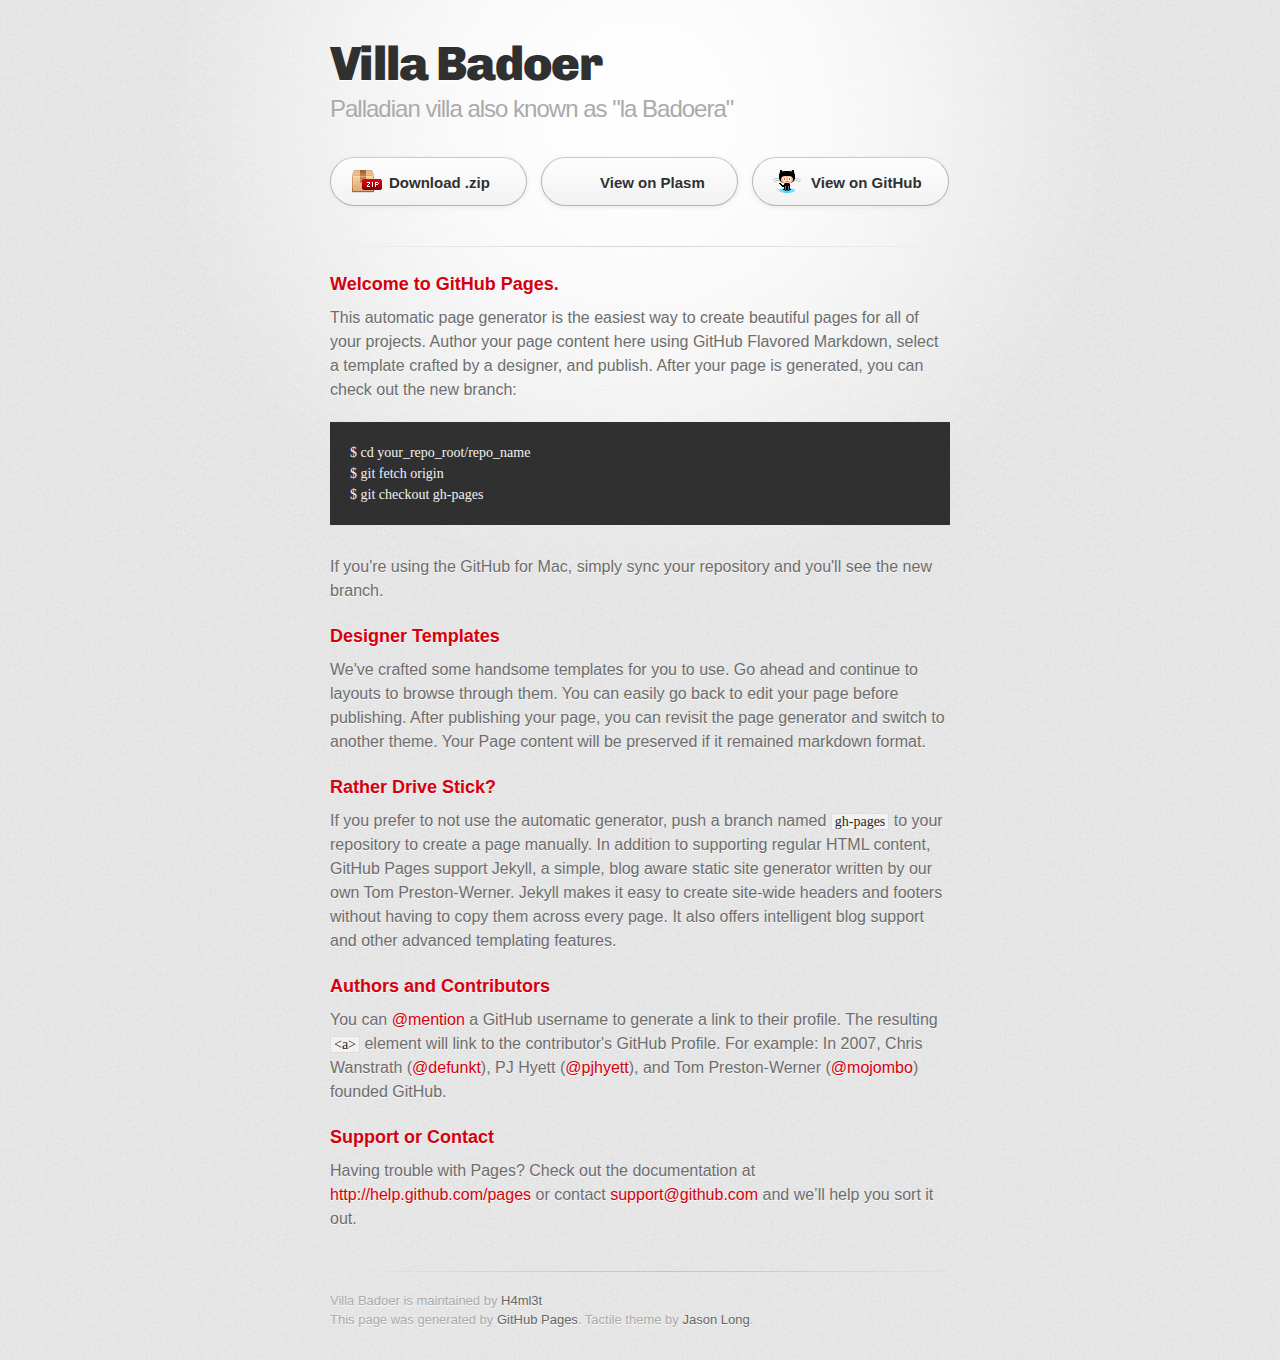
==== commit 9a63a724: "tasti view" ====
--- a/index.html
+++ b/index.html
@@ -10,7 +10,7 @@
     <!--[if lt IE 9]>
     <script src="//html5shiv.googlecode.com/svn/trunk/html5.js"></script>
     <![endif]-->
-    <title>Villa Badoer by H4ml3t</title>
+    <title>Villa Badoer by Luca Menichetti</title>
   </head>
 
   <body>
@@ -24,7 +24,7 @@
 
         <section id="downloads" class="clearfix">
           <a href="https://github.com/H4ml3t/Villa-Palladiana/zipball/master" id="download-zip" class="button"><span>Download .zip</span></a>
-          <a href="https://github.com/H4ml3t/Villa-Palladiana/tarball/master" id="download-tar-gz" class="button"><span>Download .tar.gz</span></a>
+          <a href="http://cvdlab-cg.github.com/418042/plasm.js/" id="download-tar-gz" class="button"><span>View on Plasm</span></a>
           <a href="https://github.com/H4ml3t/Villa-Palladiana" id="view-on-github" class="button"><span>View on GitHub</span></a>
         </section>
 
--- a/stylesheets/stylesheet.css
+++ b/stylesheets/stylesheet.css
@@ -156,7 +156,7 @@
   background: transparent url(../images/zip-icon.png) 12px 50% no-repeat;
 }
 #download-tar-gz span {
-  background: transparent url(../images/tar-gz-icon.png) 12px 50% no-repeat;
+  background: transparent url(../images/plasm.png) 12px 50% no-repeat;
 }
 #view-on-github span {
   background: transparent url(../images/octocat-icon.png) 12px 50% no-repeat;
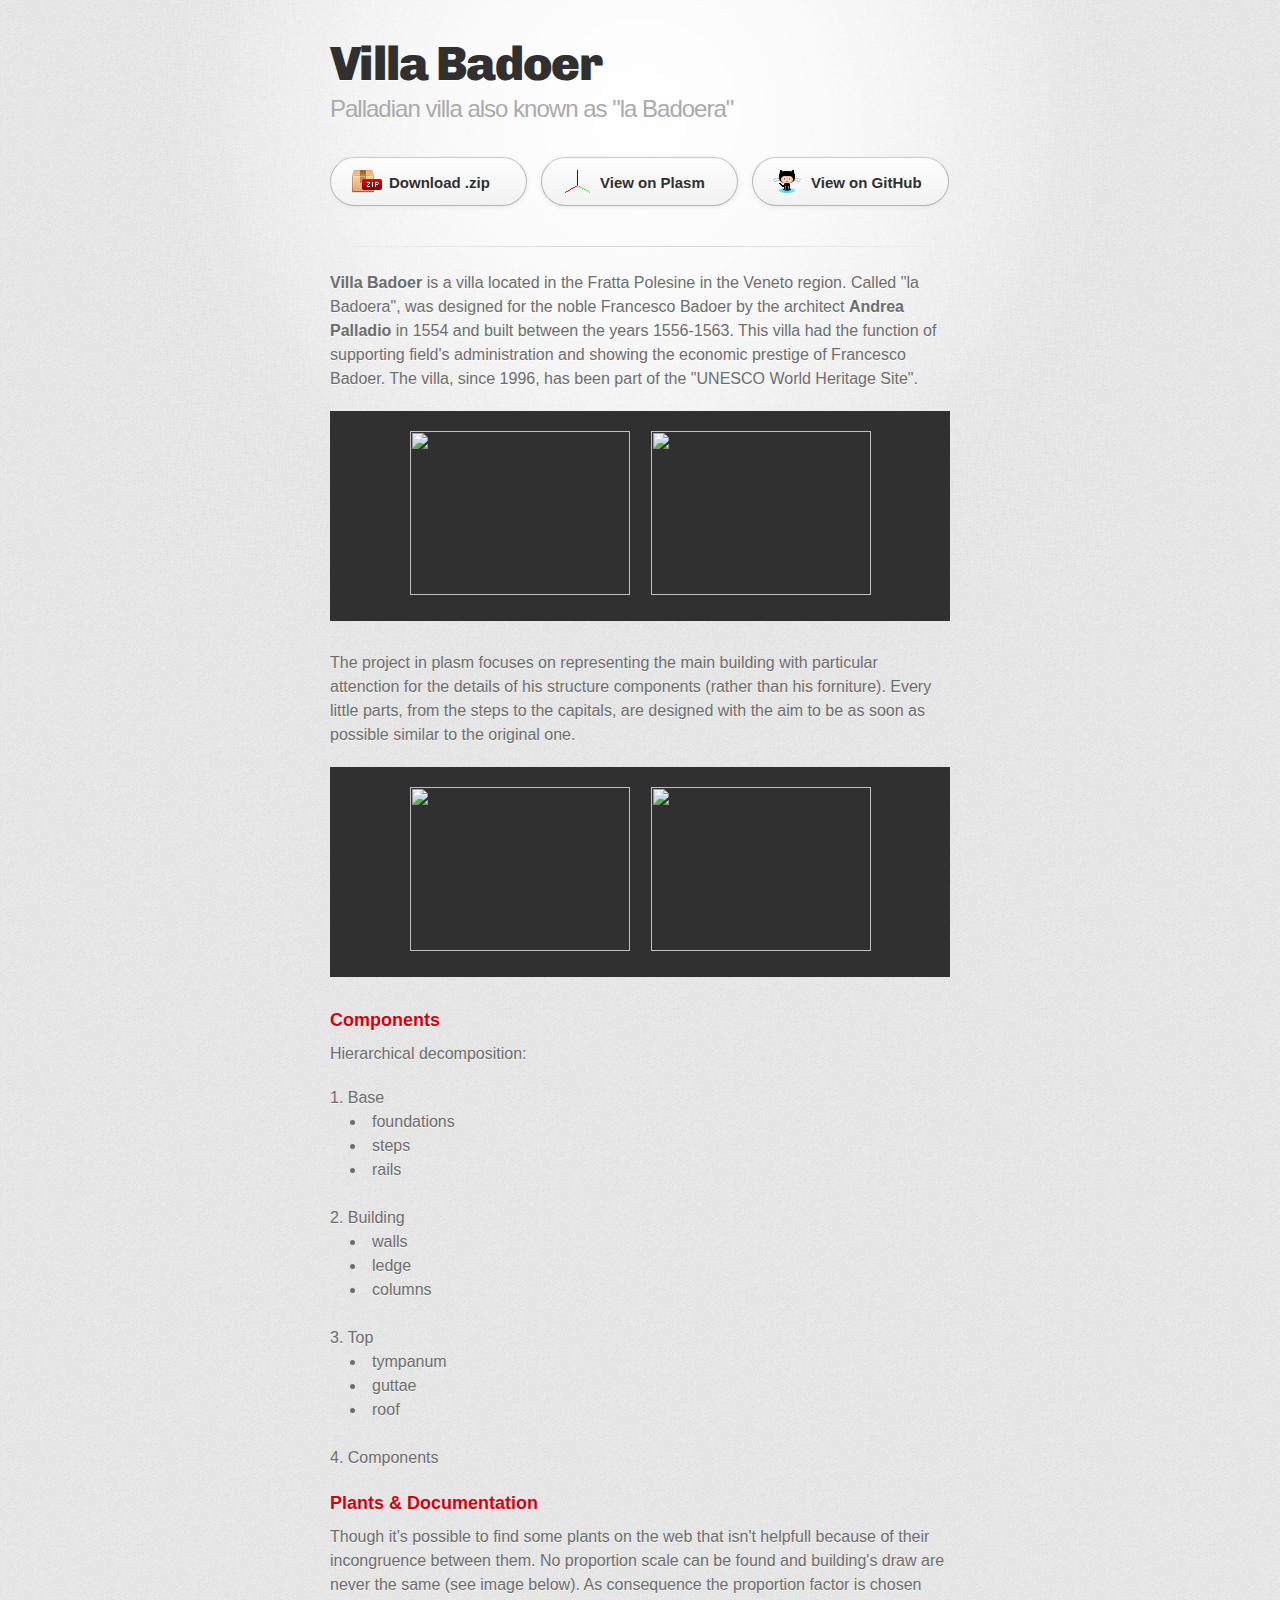
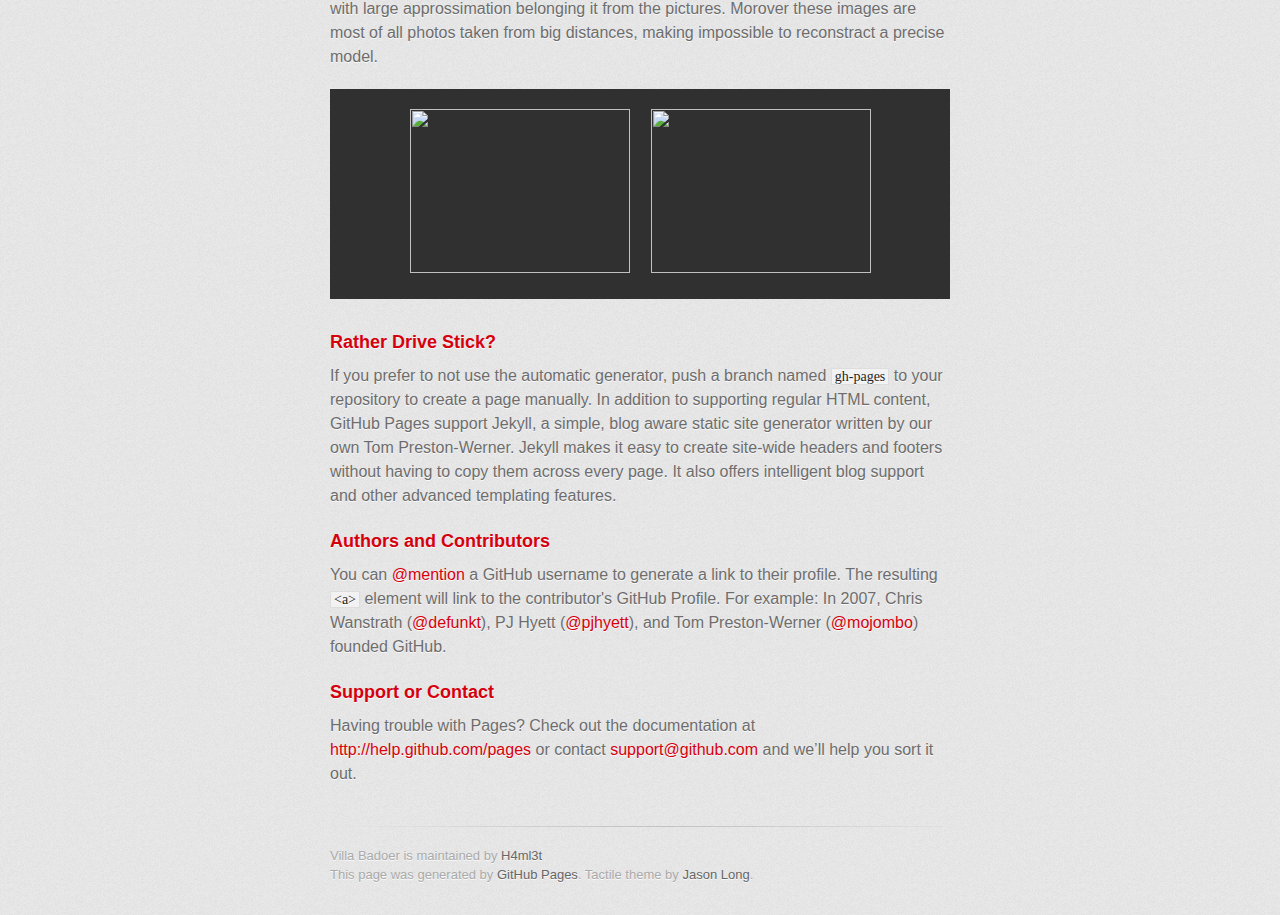
==== commit e349b5af: "creazione pagina completata" ====
--- a/index.html
+++ b/index.html
@@ -31,20 +31,46 @@
         <hr>
 
         <section id="main_content">
-          <h3>Welcome to GitHub Pages.</h3>
 
-<p>This automatic page generator is the easiest way to create beautiful pages for all of your projects. Author your page content here using GitHub Flavored Markdown, select a template crafted by a designer, and publish. After your page is generated, you can check out the new branch:</p>
+<p><strong>Villa Badoer</strong> is a villa located in the Fratta Polesine in the Veneto region. 
+Called "la Badoera", was designed for the noble Francesco Badoer by the architect <strong>Andrea Palladio</strong> in 1554 and built between the years 1556-1563. 
+This villa had the function of supporting field's administration and showing the economic prestige of Francesco Badoer.
+The villa, since 1996, has been part of the "UNESCO World Heritage Site".</p>
 
-<pre><code>$ cd your_repo_root/repo_name
-$ git fetch origin
-$ git checkout gh-pages
-</code></pre>
+<pre><div style="text-align: center"><img src="images/img01.jpg" width="220" height="164" />      <img src="images/img02.jpg" width="220" height="164" /></div></pre>
 
-<p>If you're using the GitHub for Mac, simply sync your repository and you'll see the new branch.</p>
+<p>The project in plasm focuses on representing the main building with particular attenction for the details of his structure components (rather than his forniture).
+Every little parts, from the steps to the capitals, are designed with the aim to be as soon as possible similar to the original one.</p>
 
-<h3>Designer Templates</h3>
+<pre><div style="text-align: center"><img src="images/img01.jpg" width="220" height="164"  />      <img src="images/img02.jpg" width="220" height="164" /></div></pre>
 
-<p>We've crafted some handsome templates for you to use. Go ahead and continue to layouts to browse through them. You can easily go back to edit your page before publishing. After publishing your page, you can revisit the page generator and switch to another theme. Your Page content will be preserved if it remained markdown format.</p>
+<h3>Components</h3>
+
+<p>Hierarchical decomposition:
+<ul>1. Base
+<li>foundations</li>
+<li>steps</li>
+<li>rails</li>
+</br>
+2. Building
+<li>walls</li>
+<li>ledge</li>
+<li>columns</li>
+</br>
+3. Top
+<li>tympanum</li>
+<li>guttae</li>
+<li>roof</li>
+</br>
+4. Components
+</ul></p>
+
+<h3>Plants & Documentation</h3>
+
+<p>Though it's possible to find some plants on the web that isn't helpfull because of their incongruence between them. No proportion scale can be found and building's draw are never the same (see image below).
+As consequence the proportion factor is chosen with large approssimation belonging it from the pictures. Morover these images are most of all photos taken from big distances, making impossible to reconstract a precise model.</p>
+
+<pre><div style="text-align: center"><img src="images/img03.jpg" width="220" height="164" />      <img src="images/img04.jpg" width="220" height="164" /></div></pre>
 
 <h3>Rather Drive Stick?</h3>
 
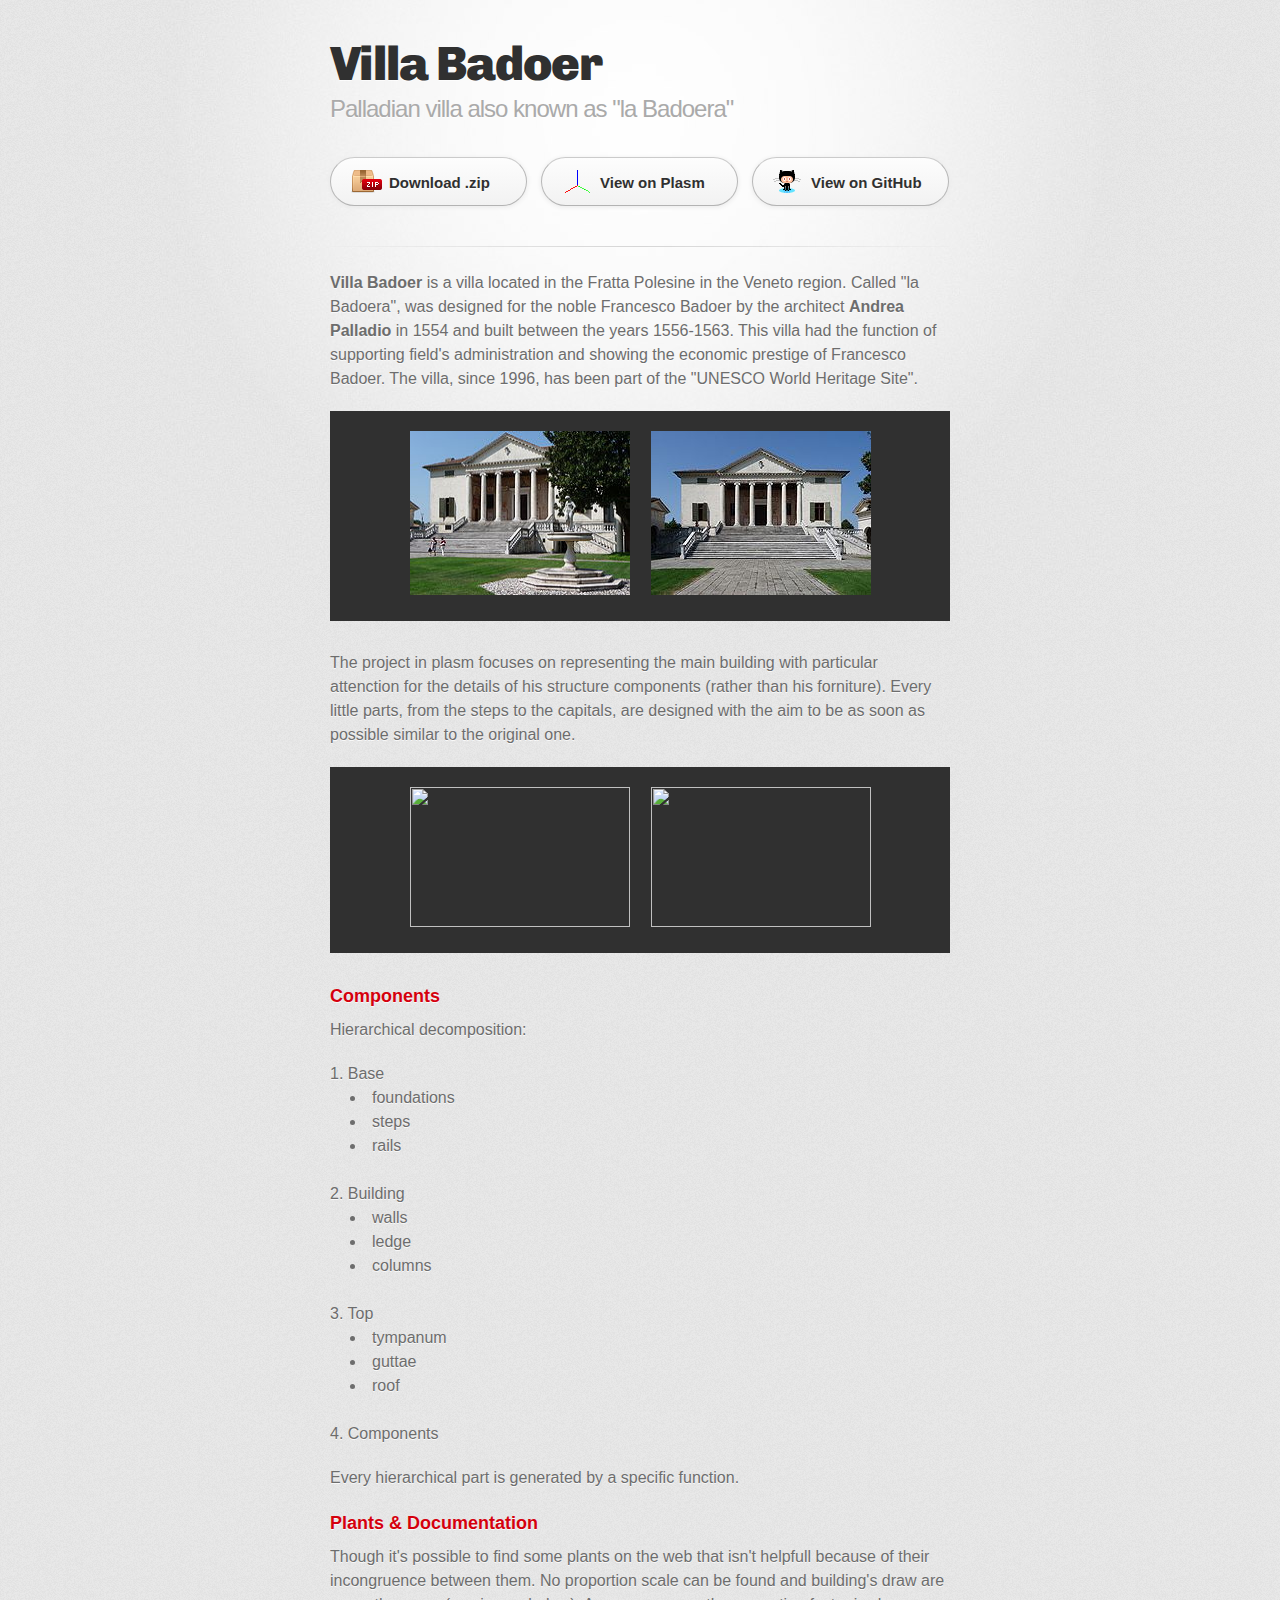
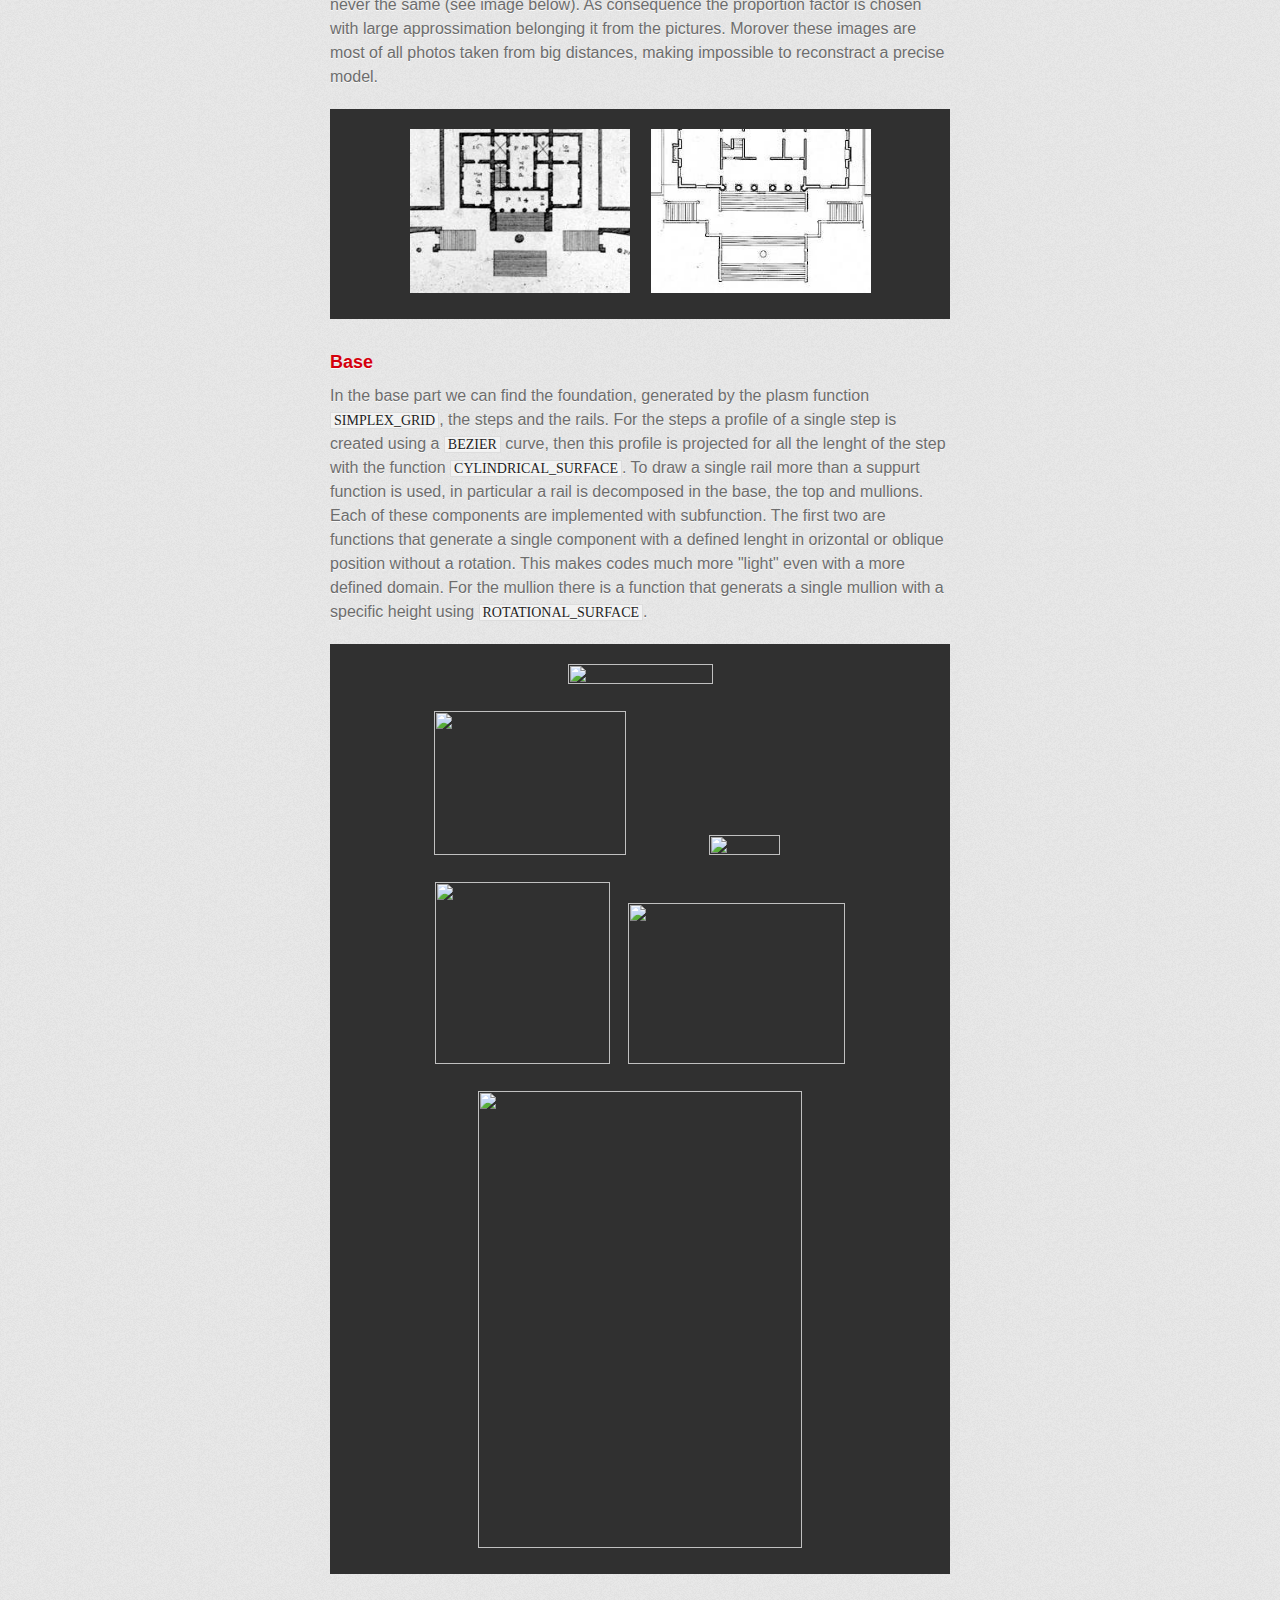
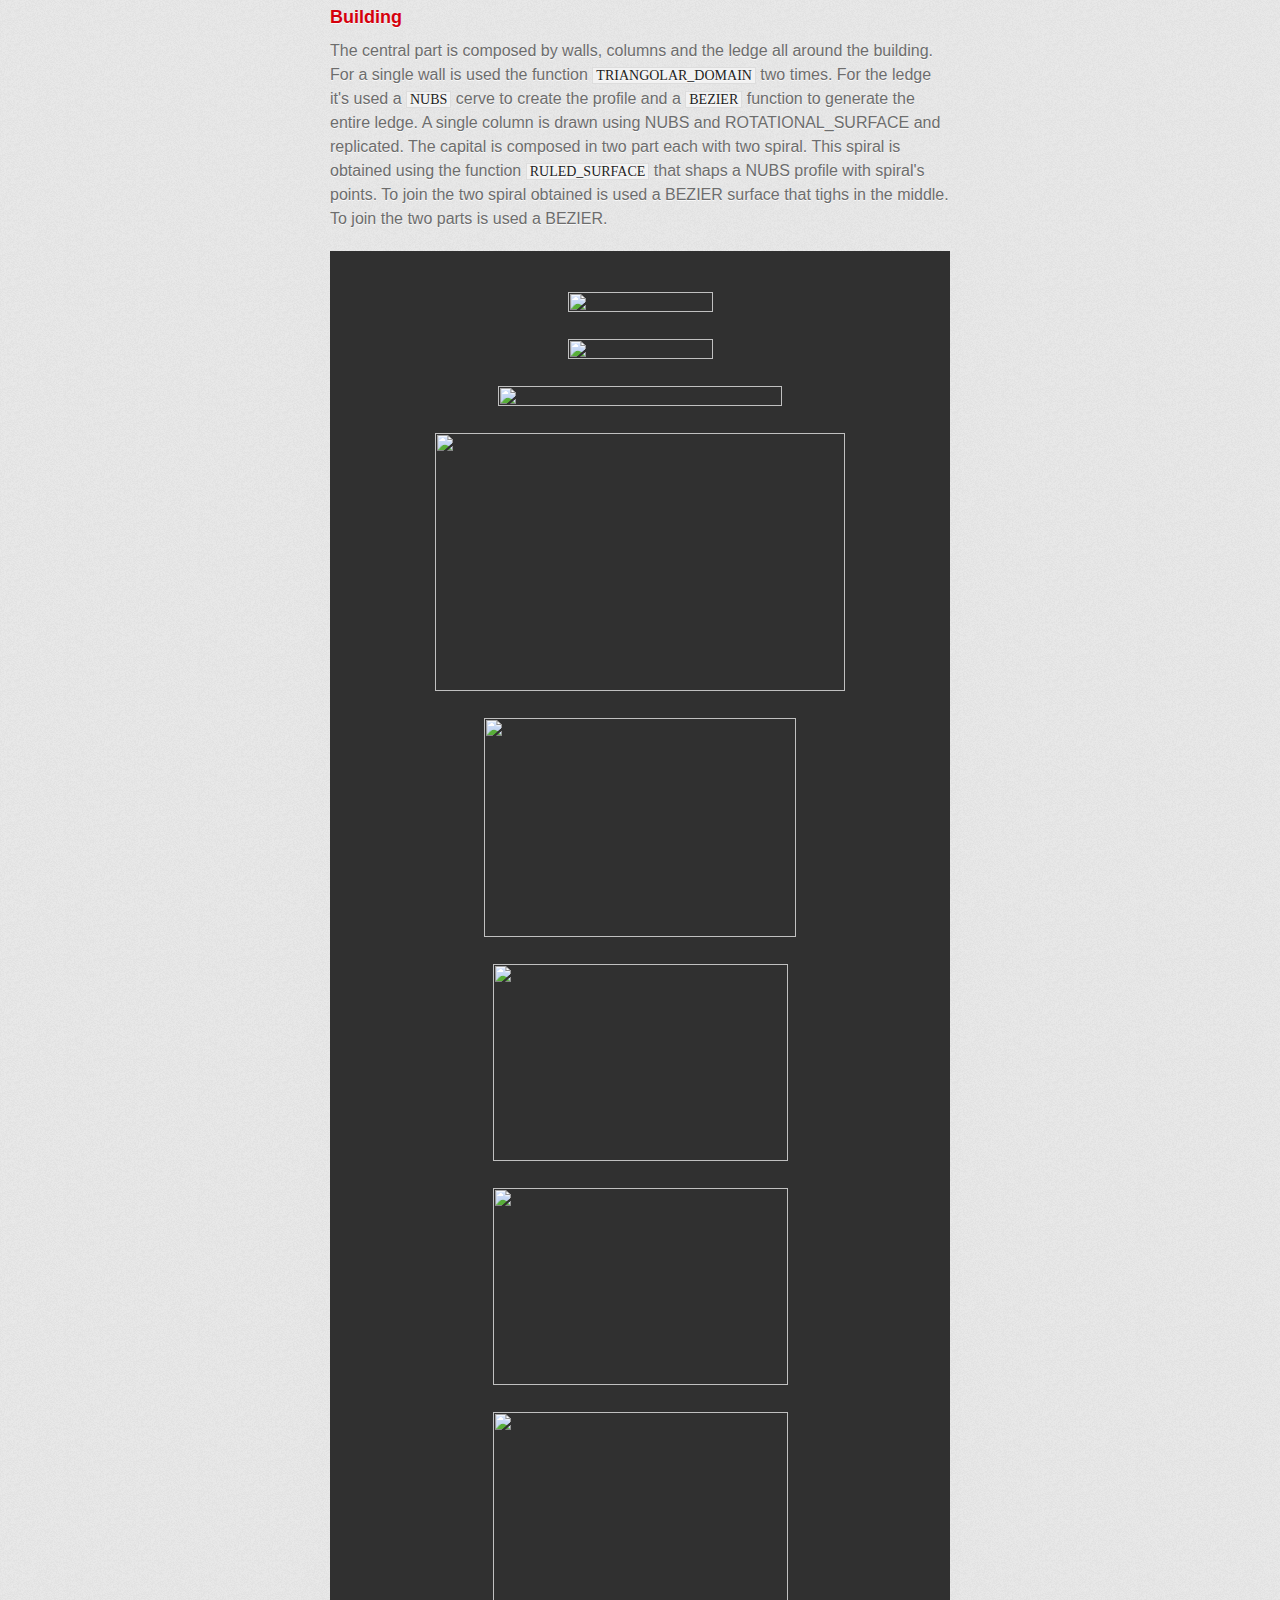
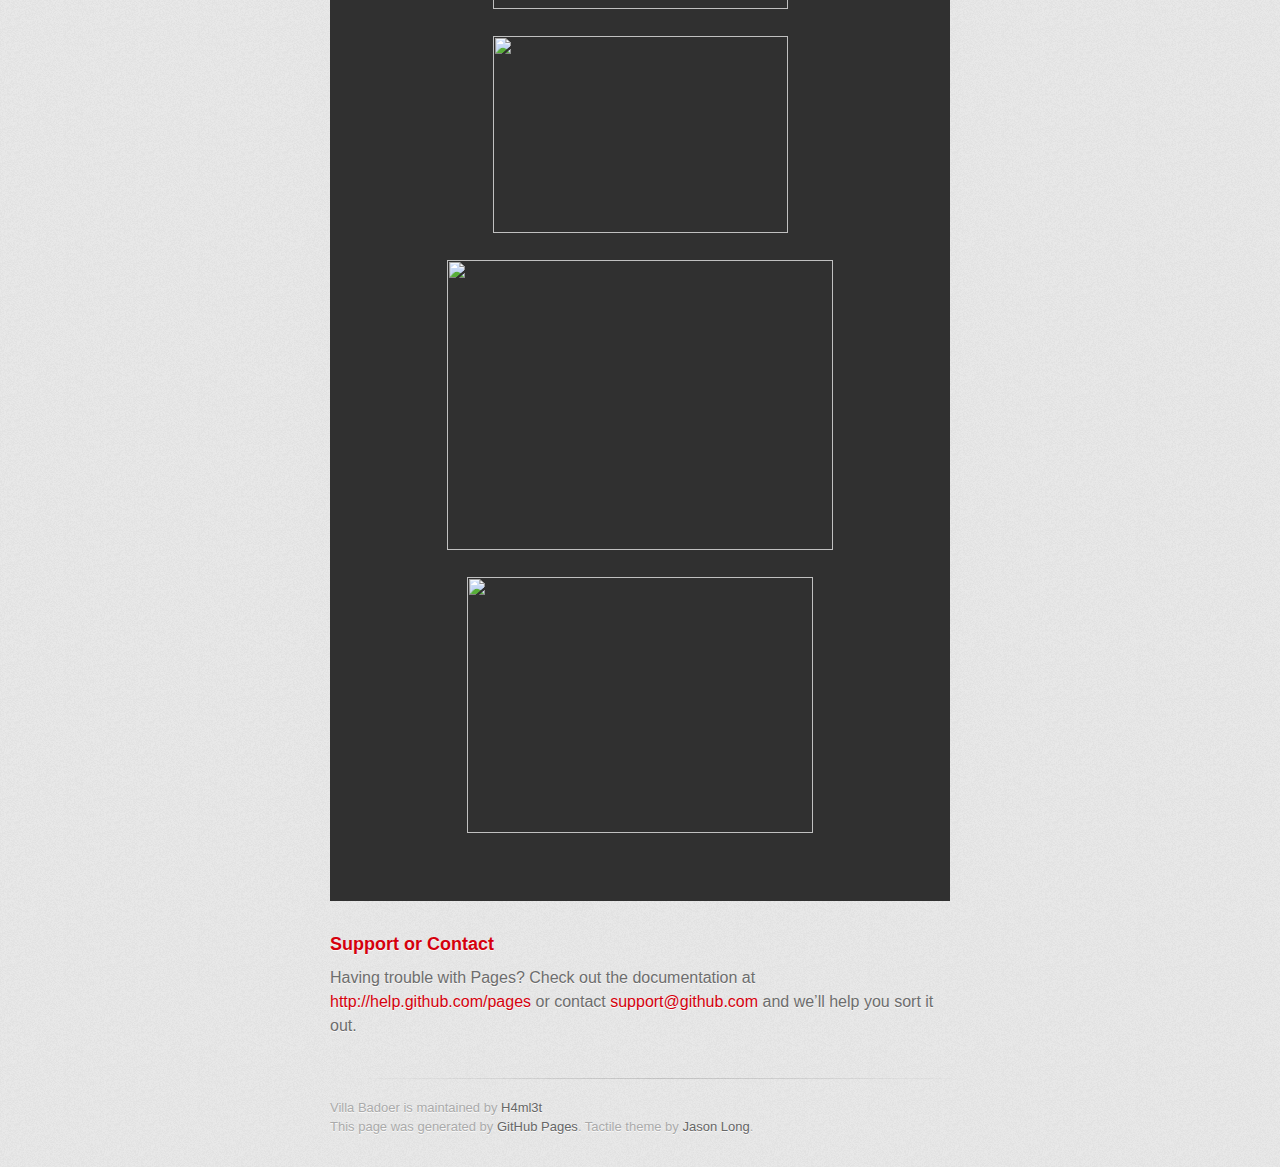
==== commit 40c653c2: "fix" ====
--- a/index.html
+++ b/index.html
@@ -42,7 +42,7 @@
 <p>The project in plasm focuses on representing the main building with particular attenction for the details of his structure components (rather than his forniture).
 Every little parts, from the steps to the capitals, are designed with the aim to be as soon as possible similar to the original one.</p>
 
-<pre><div style="text-align: center"><img src="images/img01.jpg" width="220" height="164"  />      <img src="images/img02.jpg" width="220" height="164" /></div></pre>
+<pre><div style="text-align: center"><img src="images/oblique.png" width="220" height="140"  />      <img src="images/frontal.png" width="220" height="140" /></div></pre>
 
 <h3>Components</h3>
 
@@ -63,7 +63,8 @@
 <li>roof</li>
 </br>
 4. Components
-</ul></p>
+</ul>
+Every hierarchical part is generated by a specific function.</p>
 
 <h3>Plants & Documentation</h3>
 
@@ -72,13 +73,64 @@
 
 <pre><div style="text-align: center"><img src="images/img03.jpg" width="220" height="164" />      <img src="images/img04.jpg" width="220" height="164" /></div></pre>
 
-<h3>Rather Drive Stick?</h3>
+<h3>Base</h3>
 
-<p>If you prefer to not use the automatic generator, push a branch named <code>gh-pages</code> to your repository to create a page manually. In addition to supporting regular HTML content, GitHub Pages support Jekyll, a simple, blog aware static site generator written by our own Tom Preston-Werner. Jekyll makes it easy to create site-wide headers and footers without having to copy them across every page. It also offers intelligent blog support and other advanced templating features.</p>
+<p> In the base part we can find the foundation, generated by the plasm function <code>SIMPLEX_GRID</code>,
+the steps and the rails. For the steps a profile of a single step is created using a <code>BEZIER</code> curve, then this 
+profile is projected for all the lenght of the step with the function <code>CYLINDRICAL_SURFACE</code>.
+To draw a single rail more than a suppurt function is used, in particular a rail is decomposed in the base, the top and mullions. Each of these
+components are implemented with subfunction. The first two are functions that generate a single component 
+with a defined lenght in orizontal or oblique position without a rotation. 
+This makes codes much more "light" even with a more defined domain. For the mullion there is
+a function that generats a single mullion with a specific height using <code>ROTATIONAL_SURFACE</code>.   
+</p>
 
-<h3>Authors and Contributors</h3>
+<pre><div style="text-align: center"><img src="images/base.png" width="50%" height="50%" alt="" />
 
-<p>You can <a href="https://github.com/blog/821" class="user-mention">@mention</a> a GitHub username to generate a link to their profile. The resulting <code>&lt;a&gt;</code> element will link to the contributor's GitHub Profile. For example: In 2007, Chris Wanstrath (<a href="https://github.com/defunkt" class="user-mention">@defunkt</a>), PJ Hyett (<a href="https://github.com/pjhyett" class="user-mention">@pjhyett</a>), and Tom Preston-Werner (<a href="https://github.com/mojombo" class="user-mention">@mojombo</a>) founded GitHub.</p>
+<img src="images/steps.png" width="192" height="144" alt="" />     <img src="images/steps_real.png" width="35%" height="35%" alt="" />
+
+<img src="images/mullion.png" width="175" height="182" alt="" />     <img src="images/mullion_real.jpg" width="217" height="161" alt="" />
+
+<img src="images/pillar.png" width="324" height="457" alt="" />
+</div></pre>
+
+<h3>Building</h3>
+
+<p>
+The central part is composed by walls, columns and the ledge all around the building. For a single wall is used 
+the function <code>TRIANGOLAR_DOMAIN</code> two times. For the ledge it's used a <code>NUBS</code> cerve to create the profile
+and a <code>BEZIER</code> function to generate the entire ledge. A single column is drawn using NUBS and ROTATIONAL_SURFACE and replicated.
+The capital is composed in two part each with two spiral. This spiral is obtained using the function <code>RULED_SURFACE</code>
+ that shaps a NUBS profile with spiral's points. To join the two spiral obtained is used a BEZIER surface that tighs in the middle.
+ To join the two parts is used a BEZIER.</p>
+
+
+<pre>
+<div style="text-align: center">
+<img src="images/building.png" width="50%" height="50%" alt="" />
+
+<img src="images/ledge.png" width="50%" height="50%" alt="" />
+
+<img src="images/colums.png" width="70%" height="70%" alt="" />
+
+<img src="images/capreal.png" width="410" height="258" alt="" />
+
+<img src="images/basereal.png" width="312" height="219" alt="" />
+
+<img src="images/step1.png" width="295" height="197" alt="" />
+
+<img src="images/step2.png" width="295" height="197" alt="" />
+
+<img src="images/step3.png" width="295" height="197" alt="" />
+
+<img src="images/step4.png" width="295" height="197" alt="" />
+
+<img src="images/captop.png" width="386" height="290" alt="" />
+
+<img src="images/capbase.png" width="346" height="256" alt="" />
+
+</div>
+</pre>
 
 <h3>Support or Contact</h3>
 
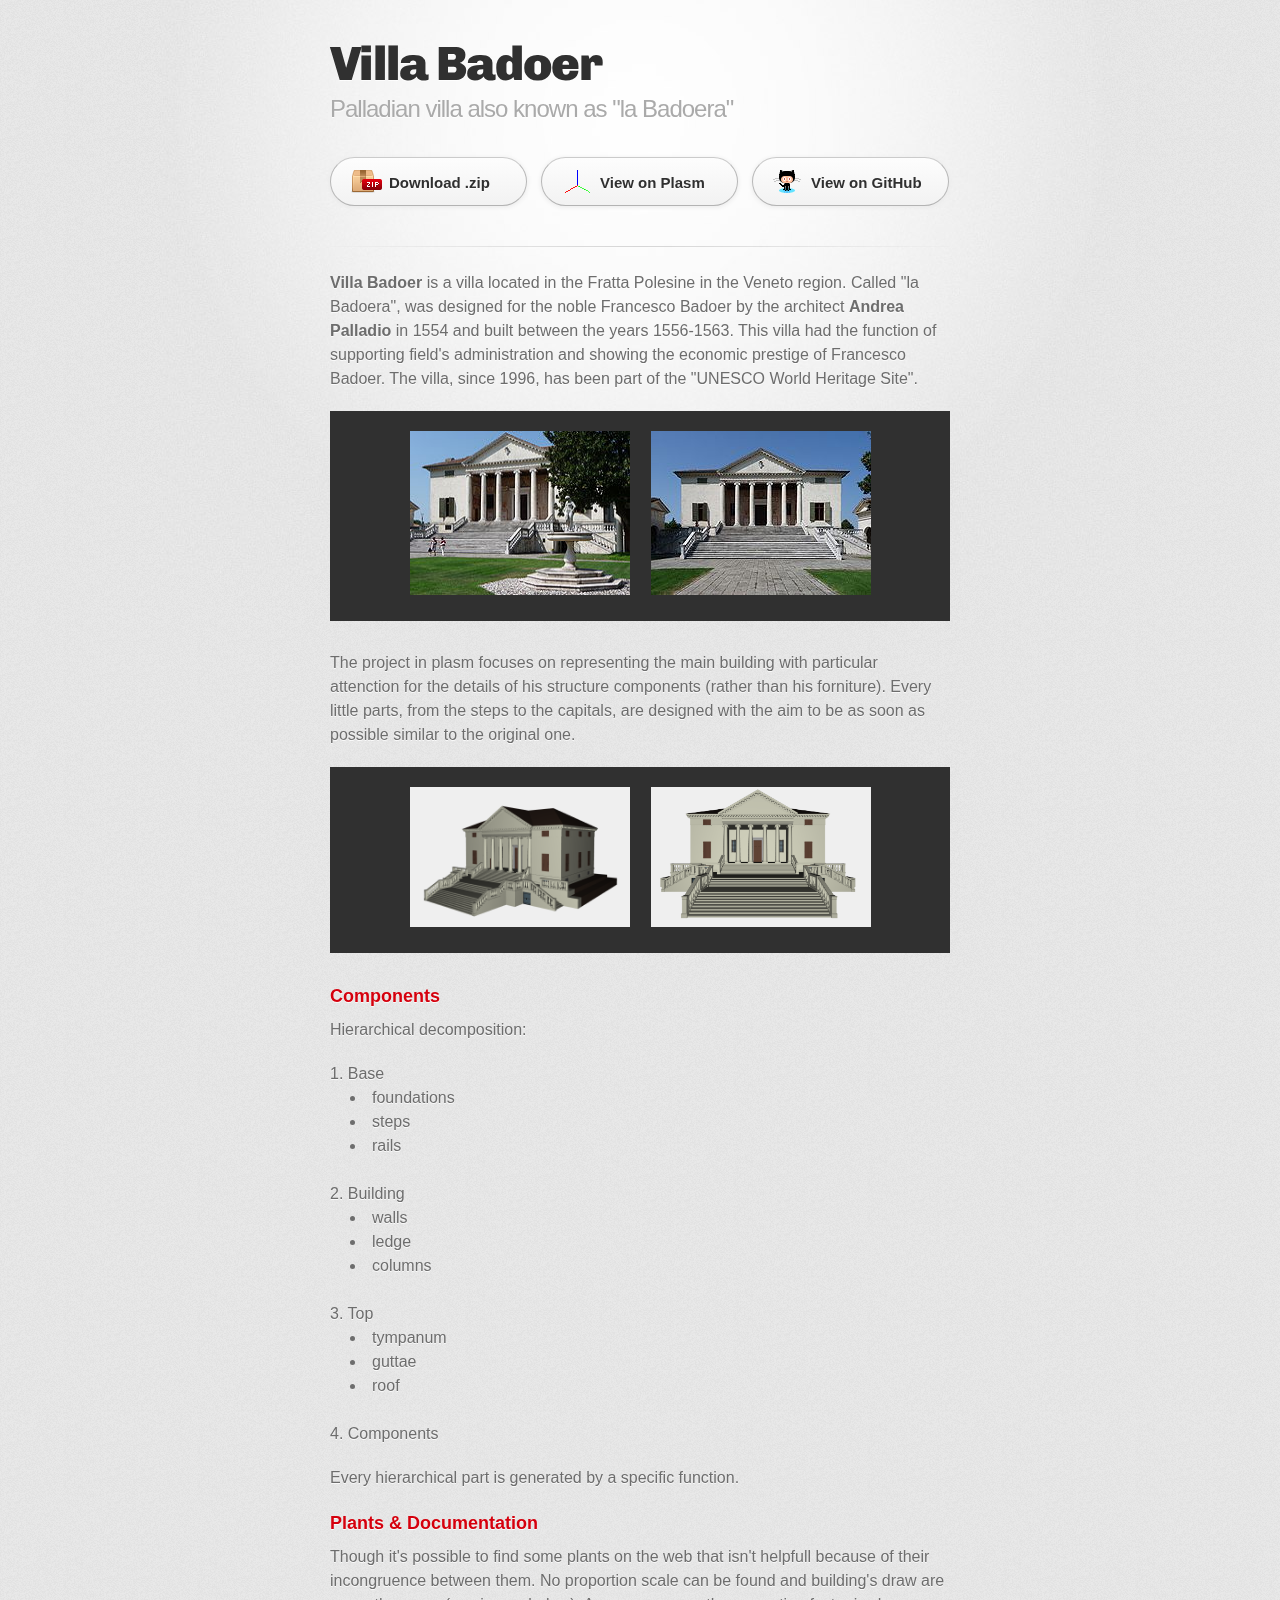
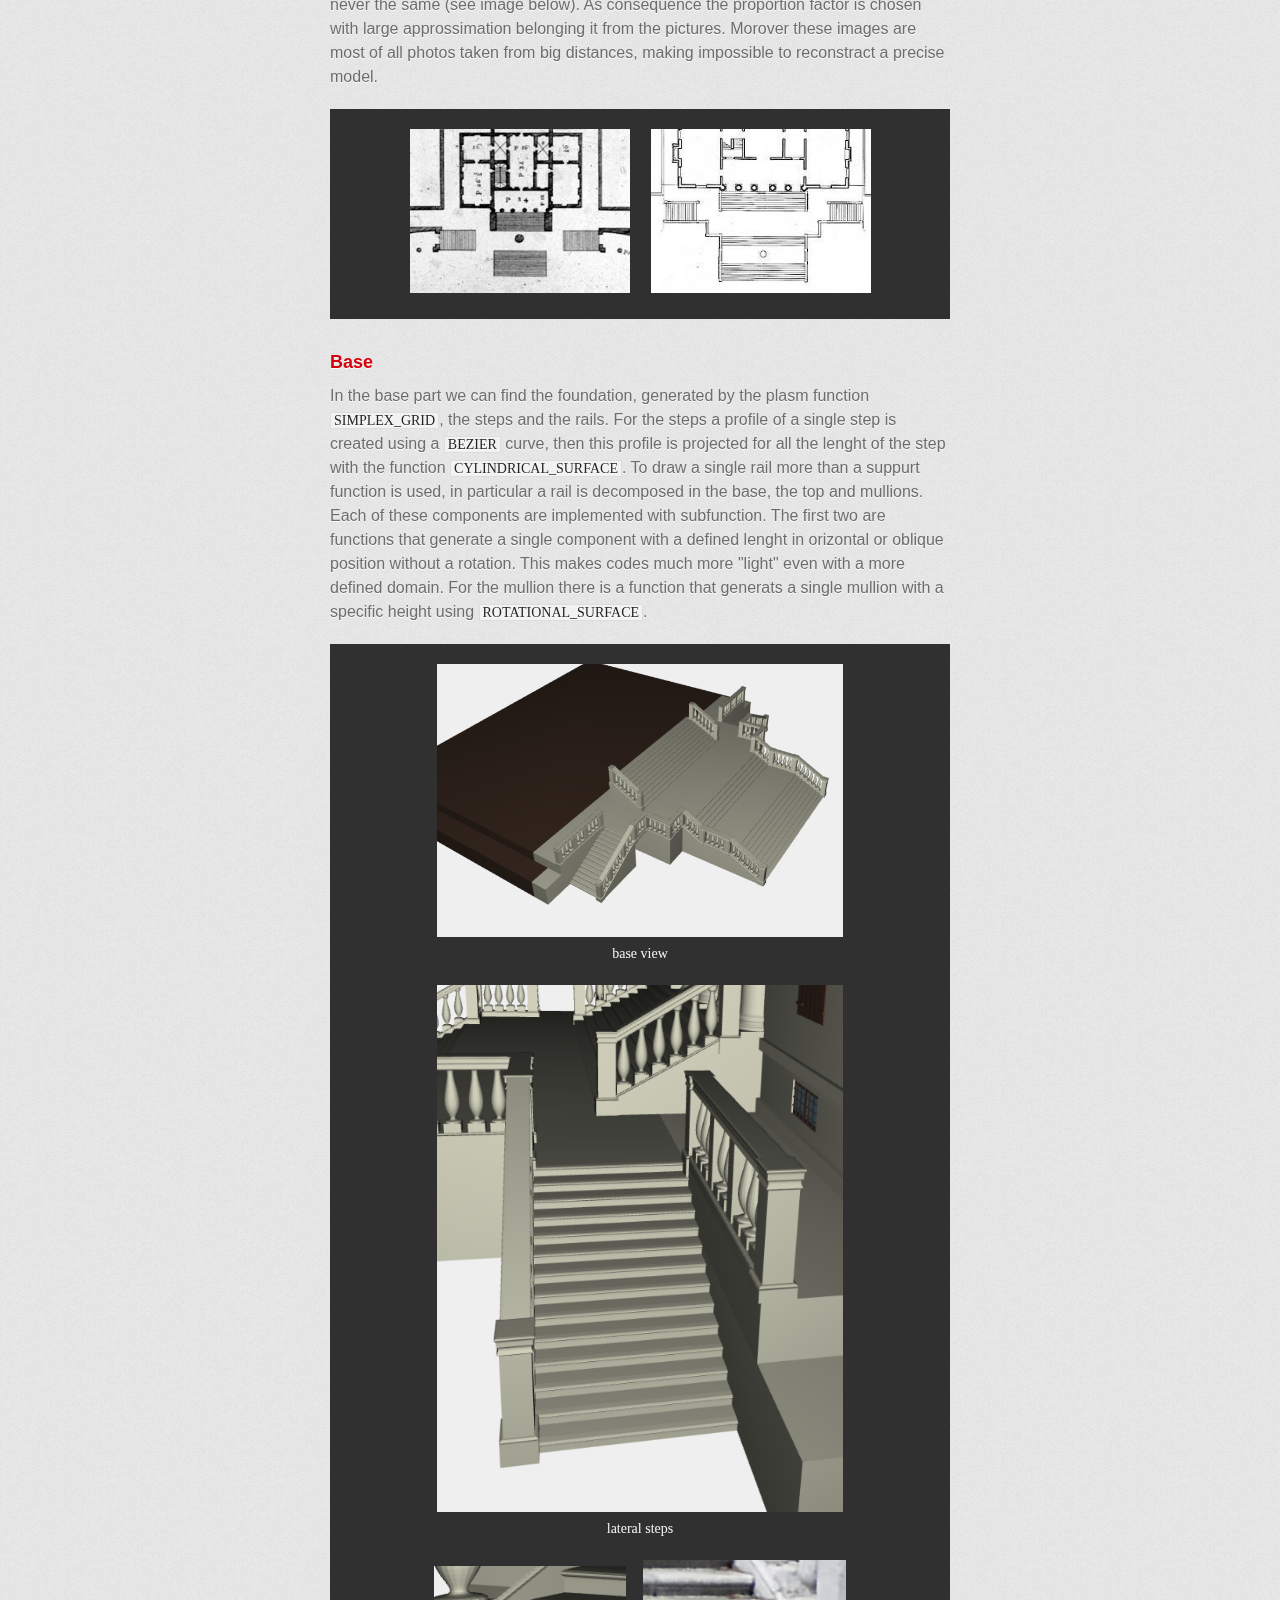
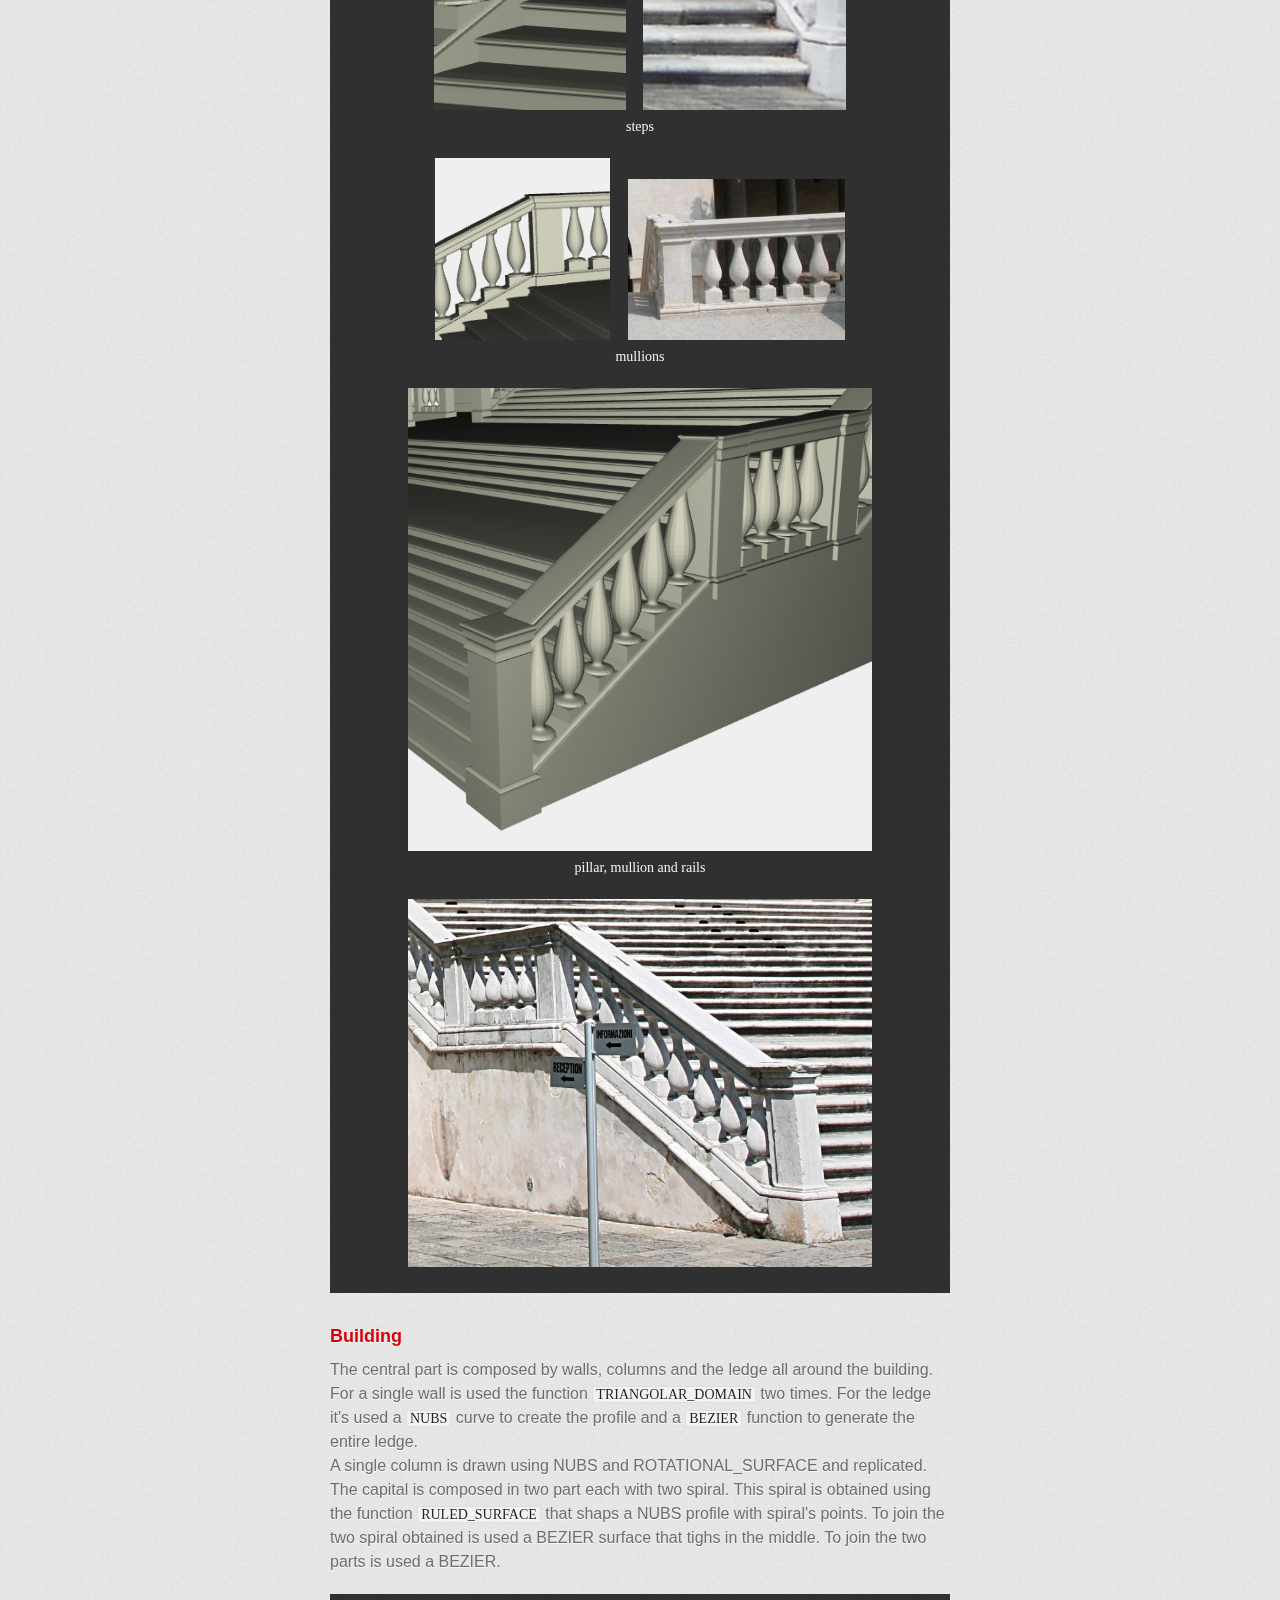
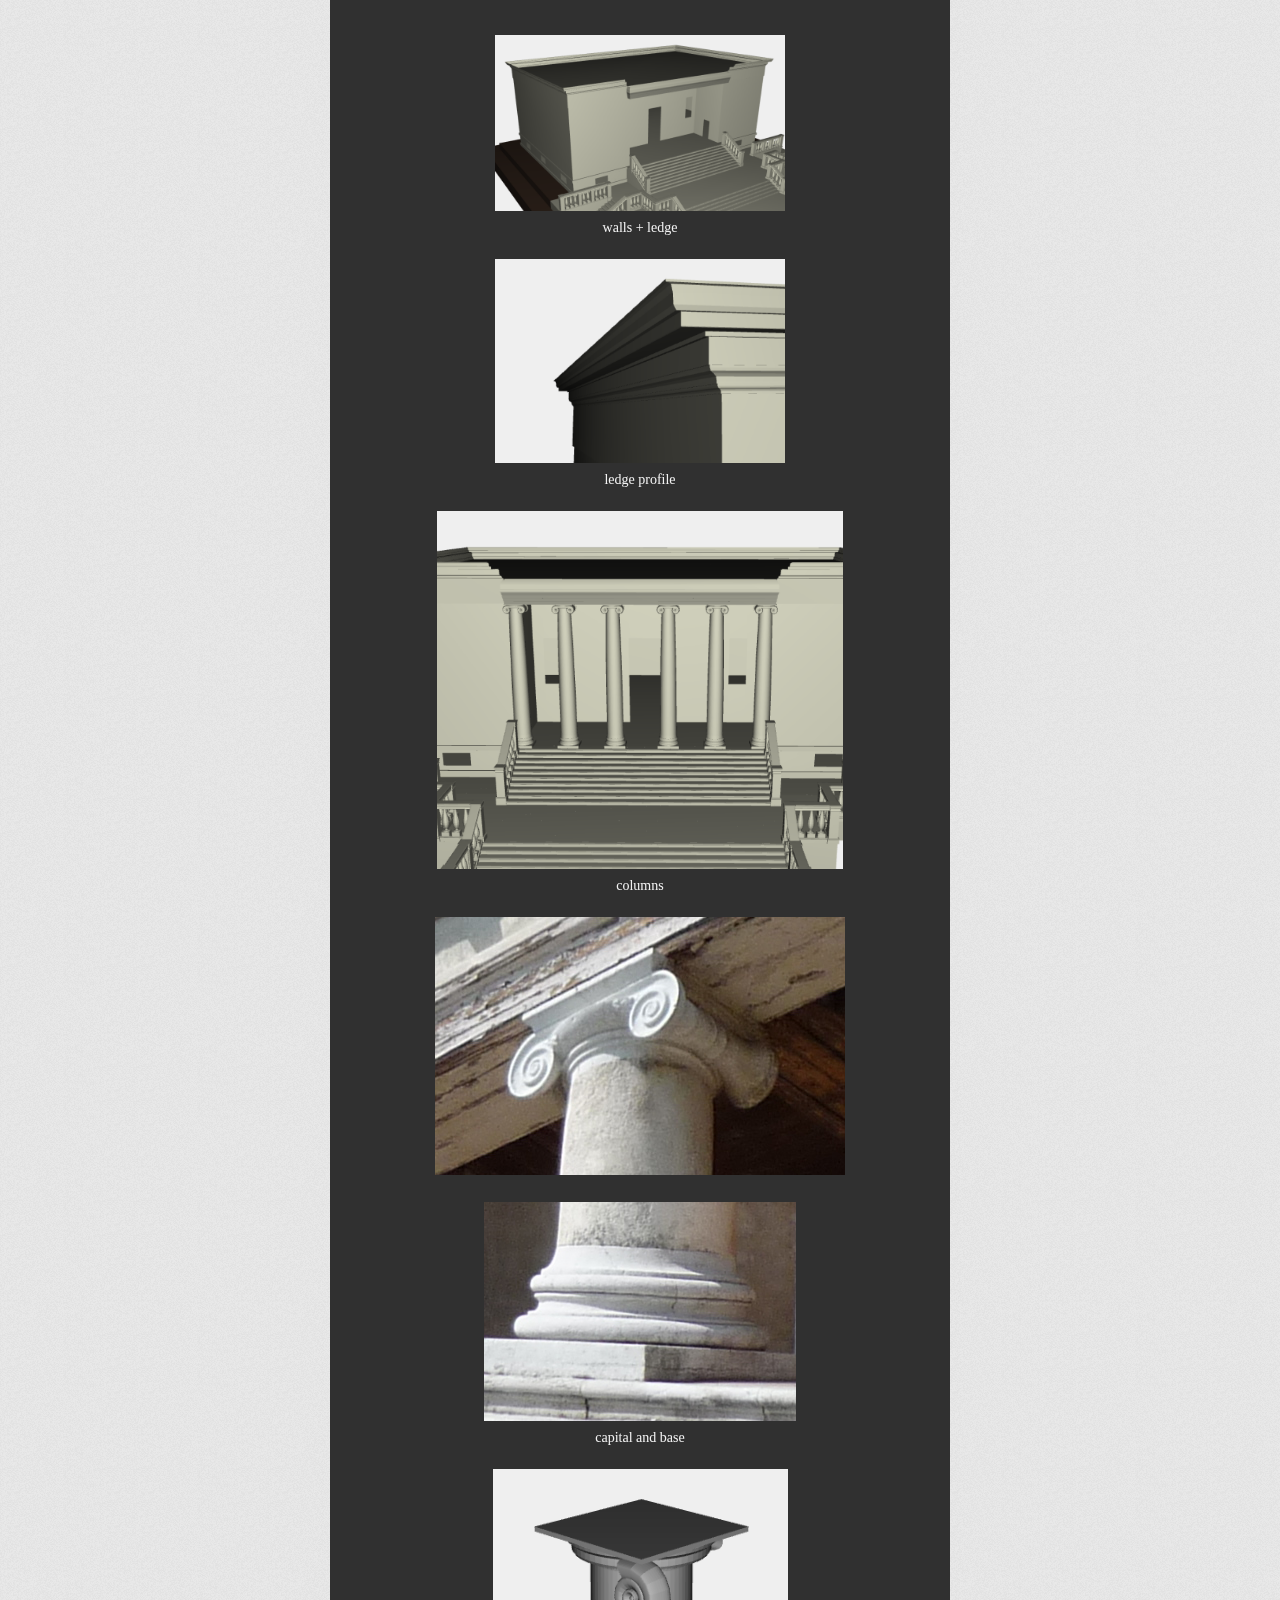
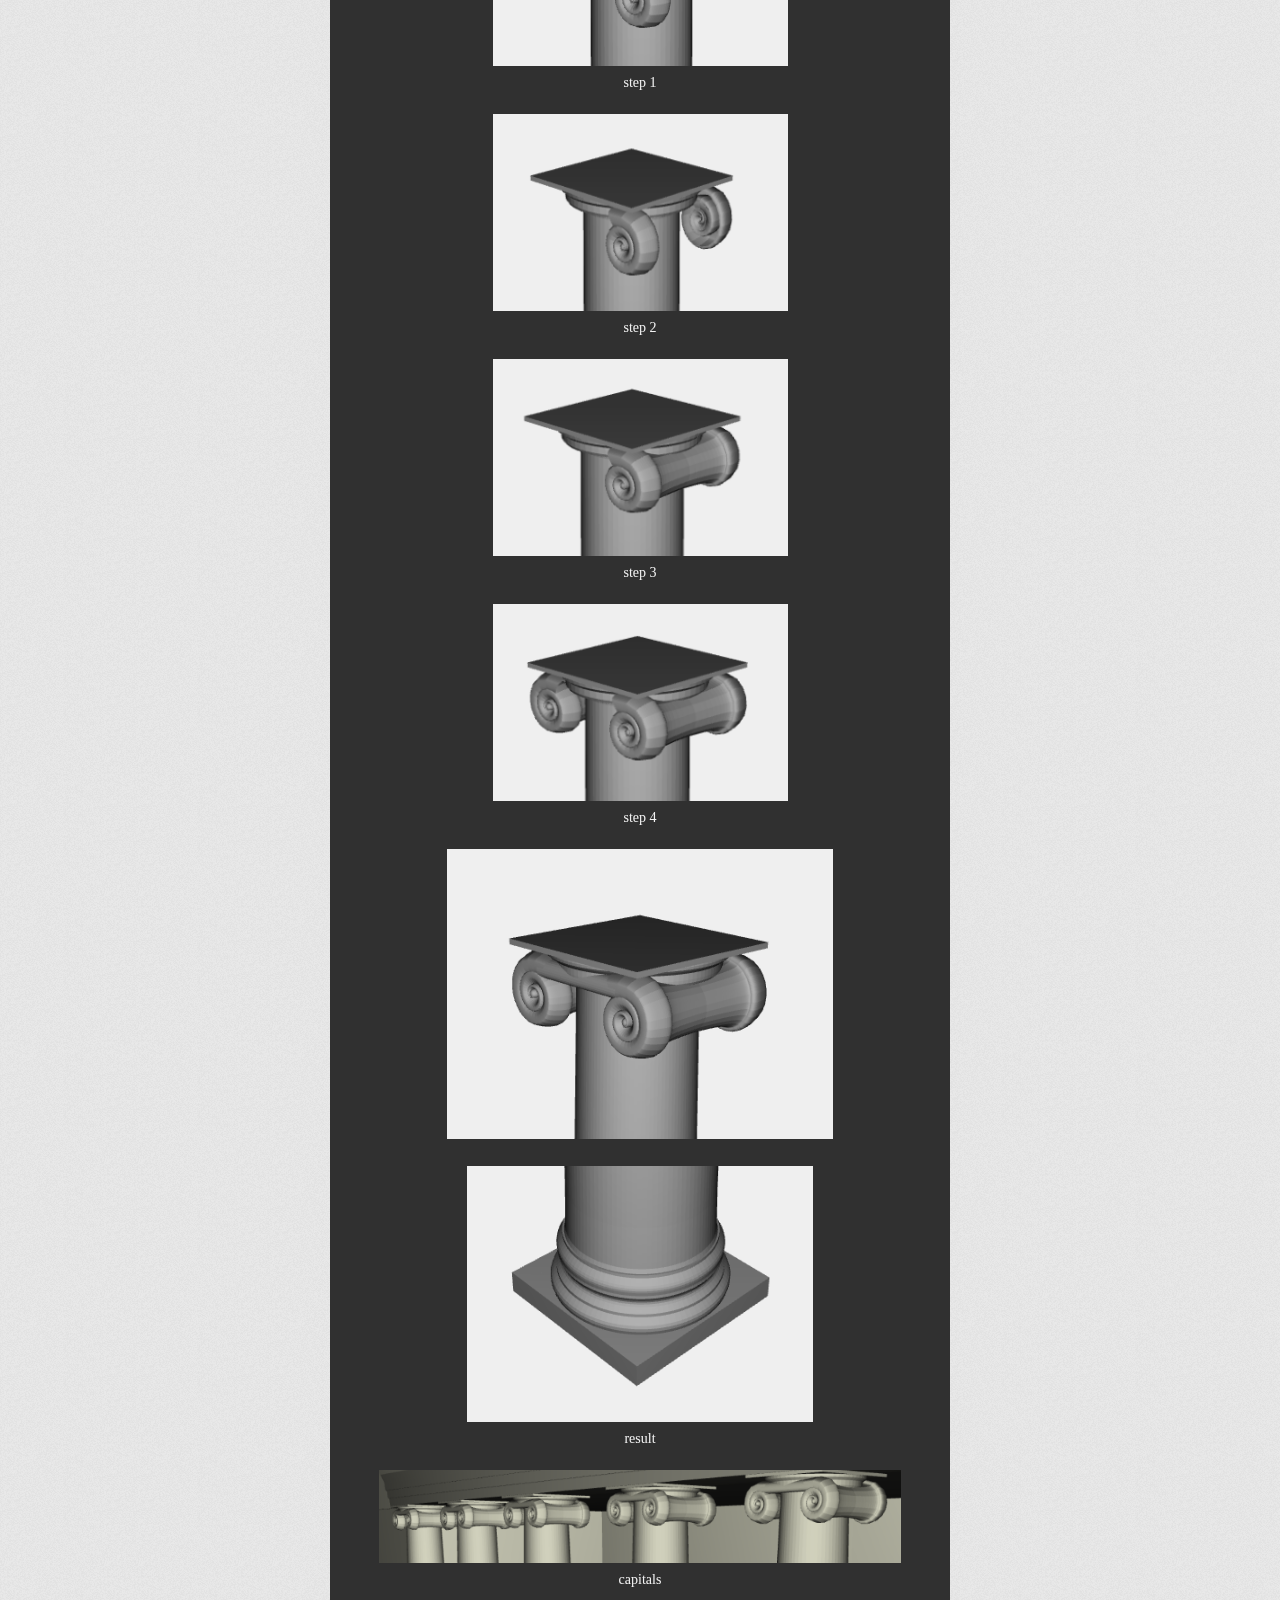
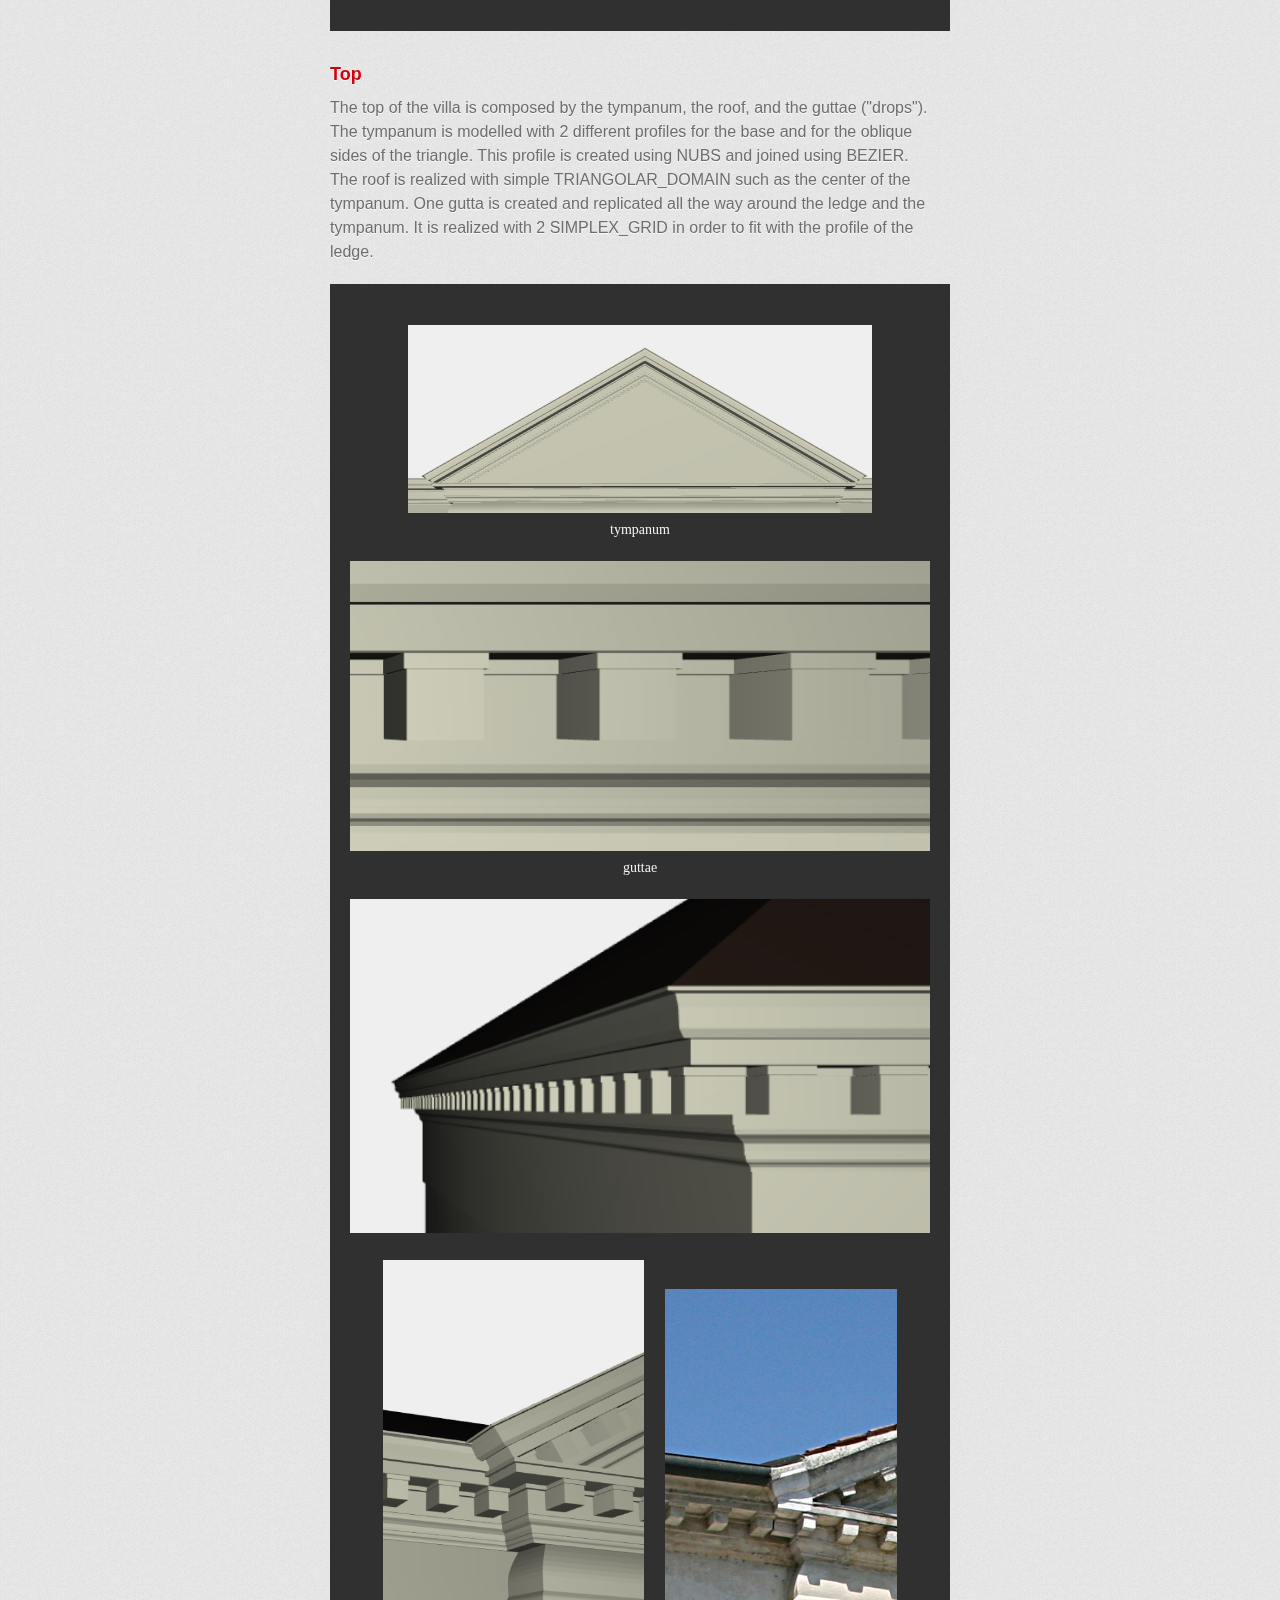
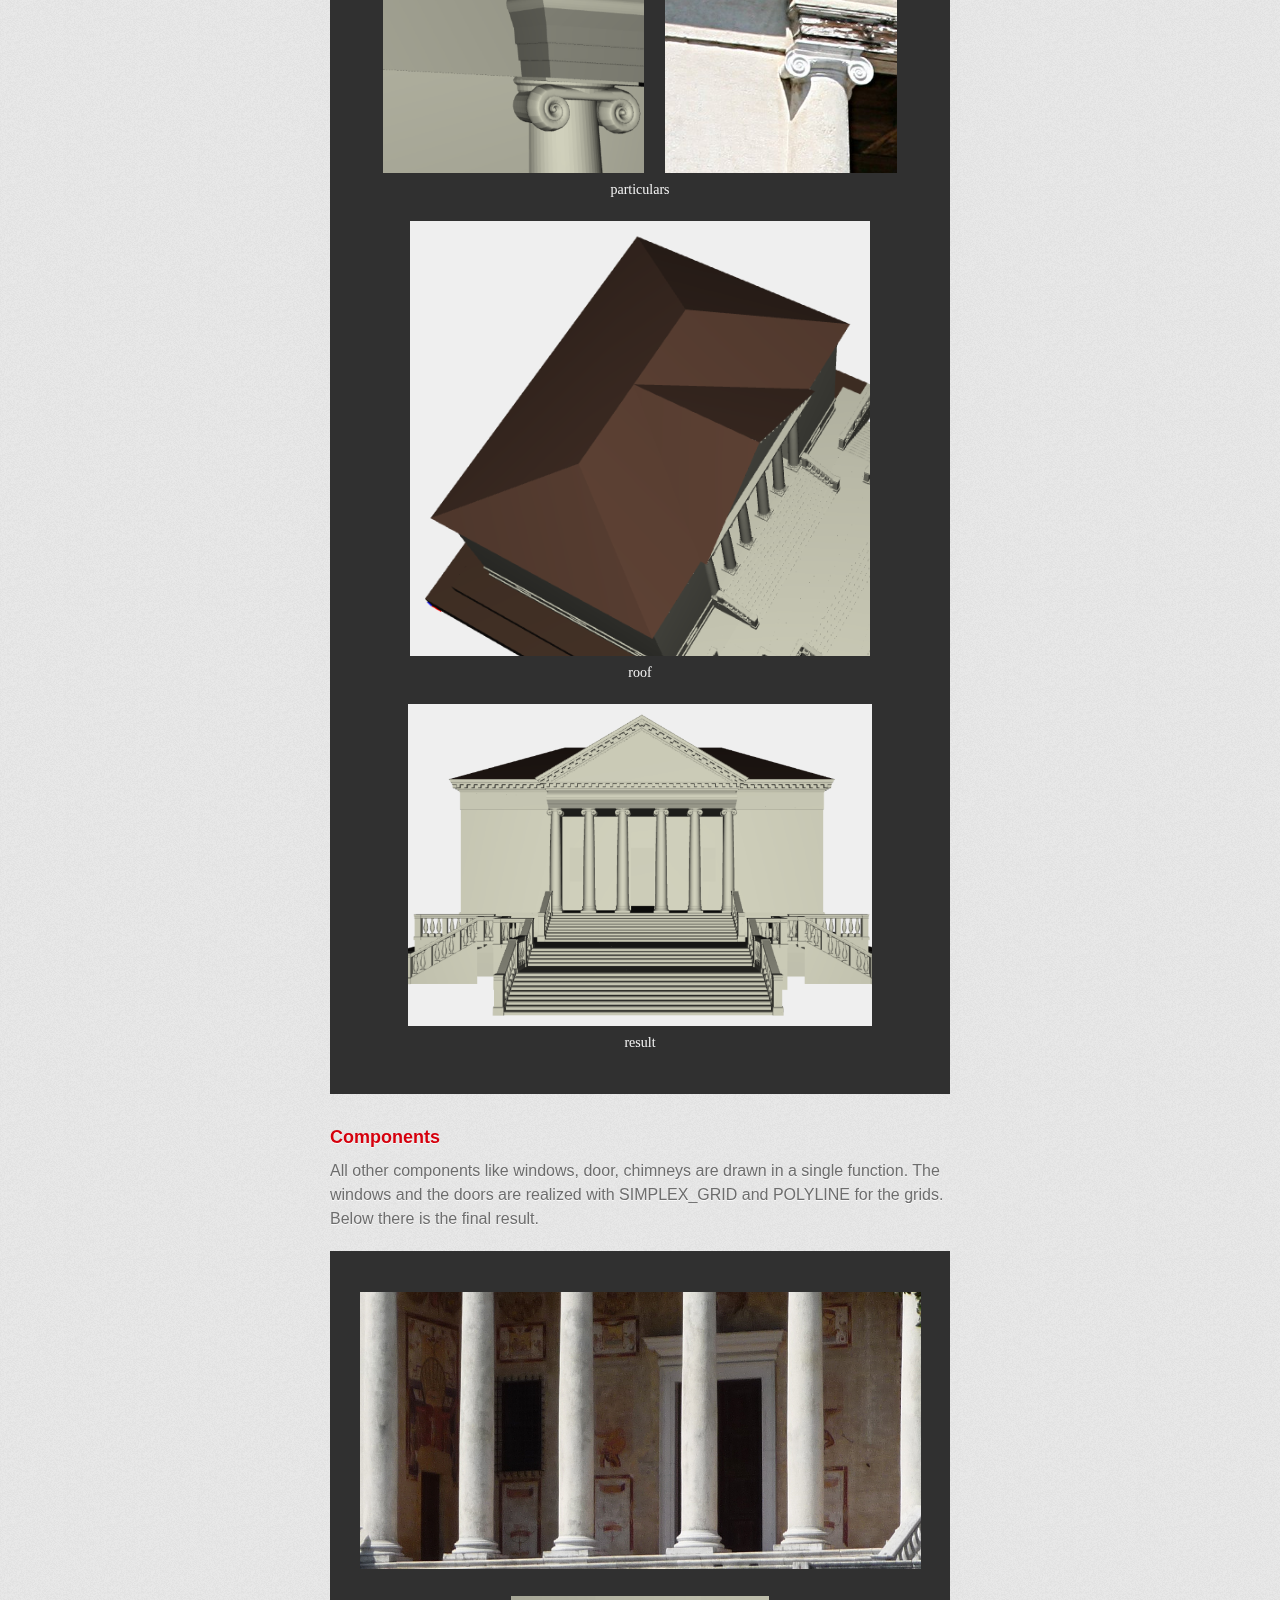
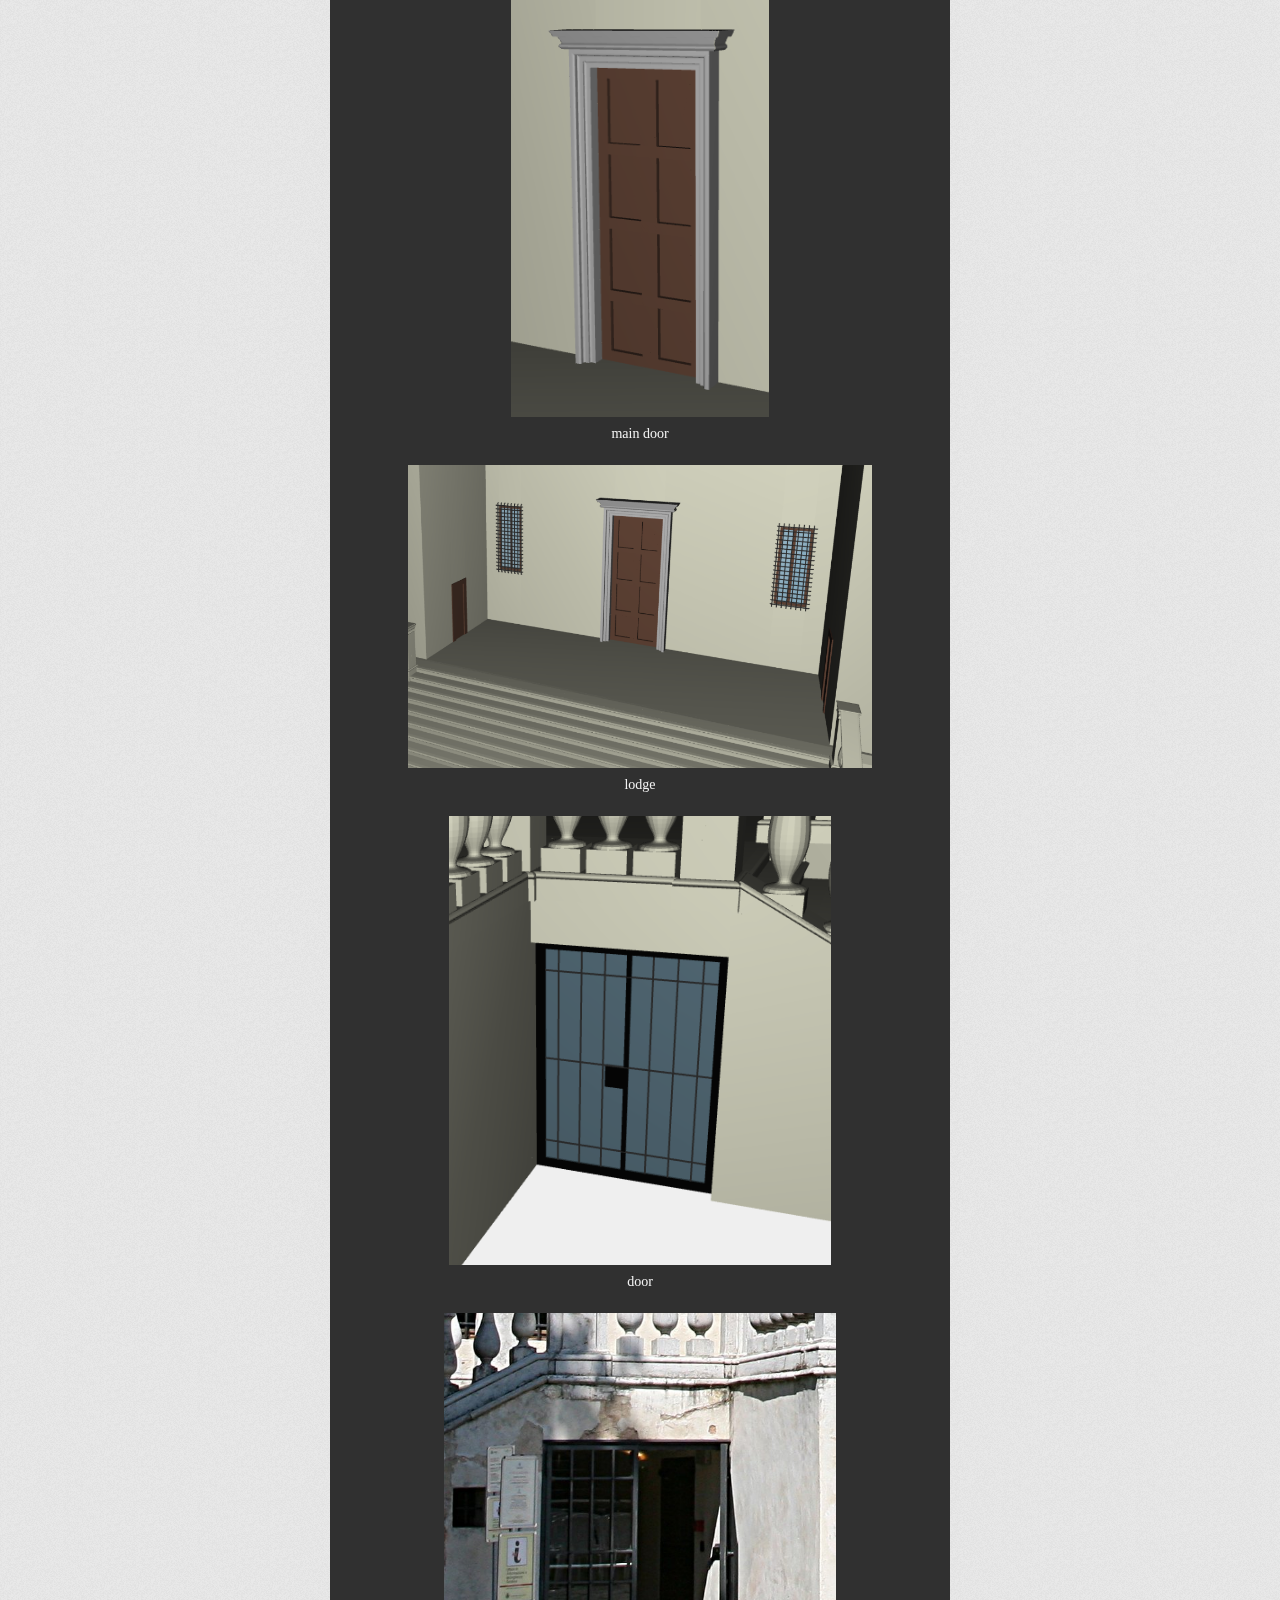
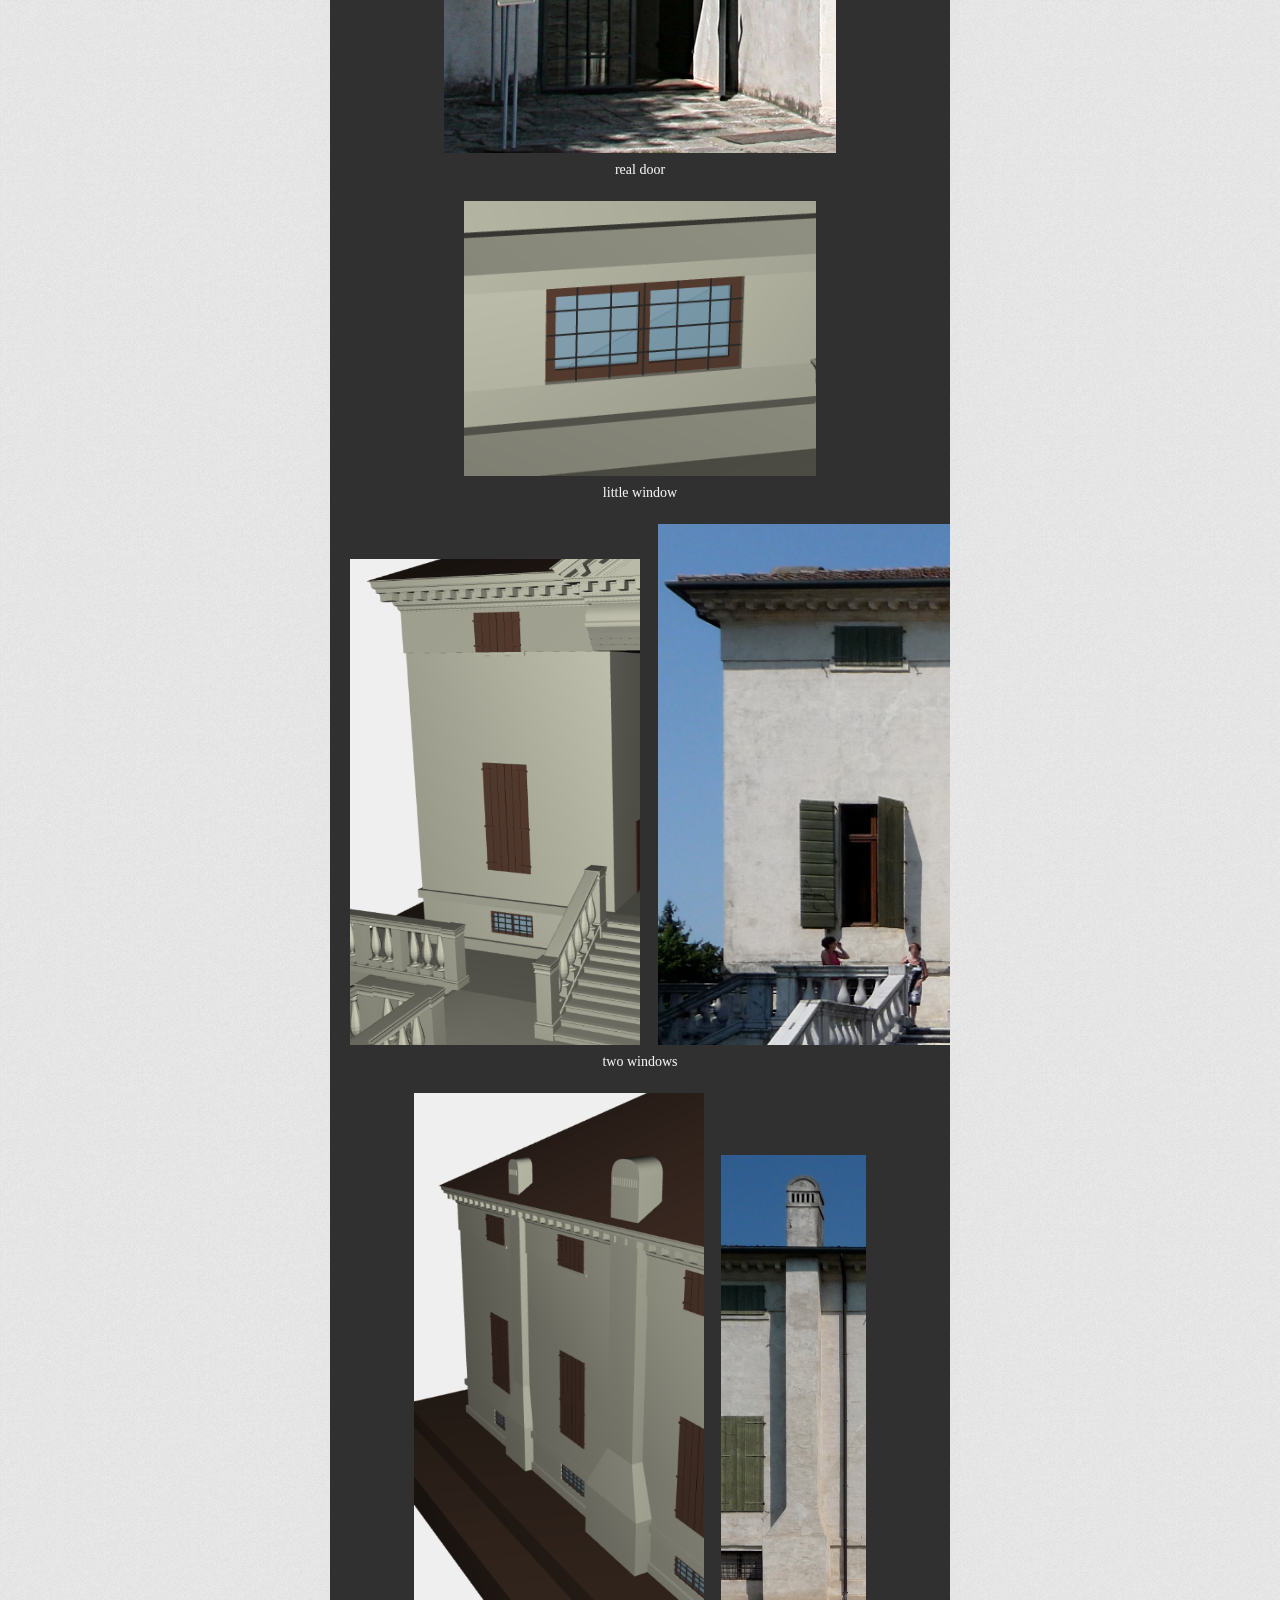
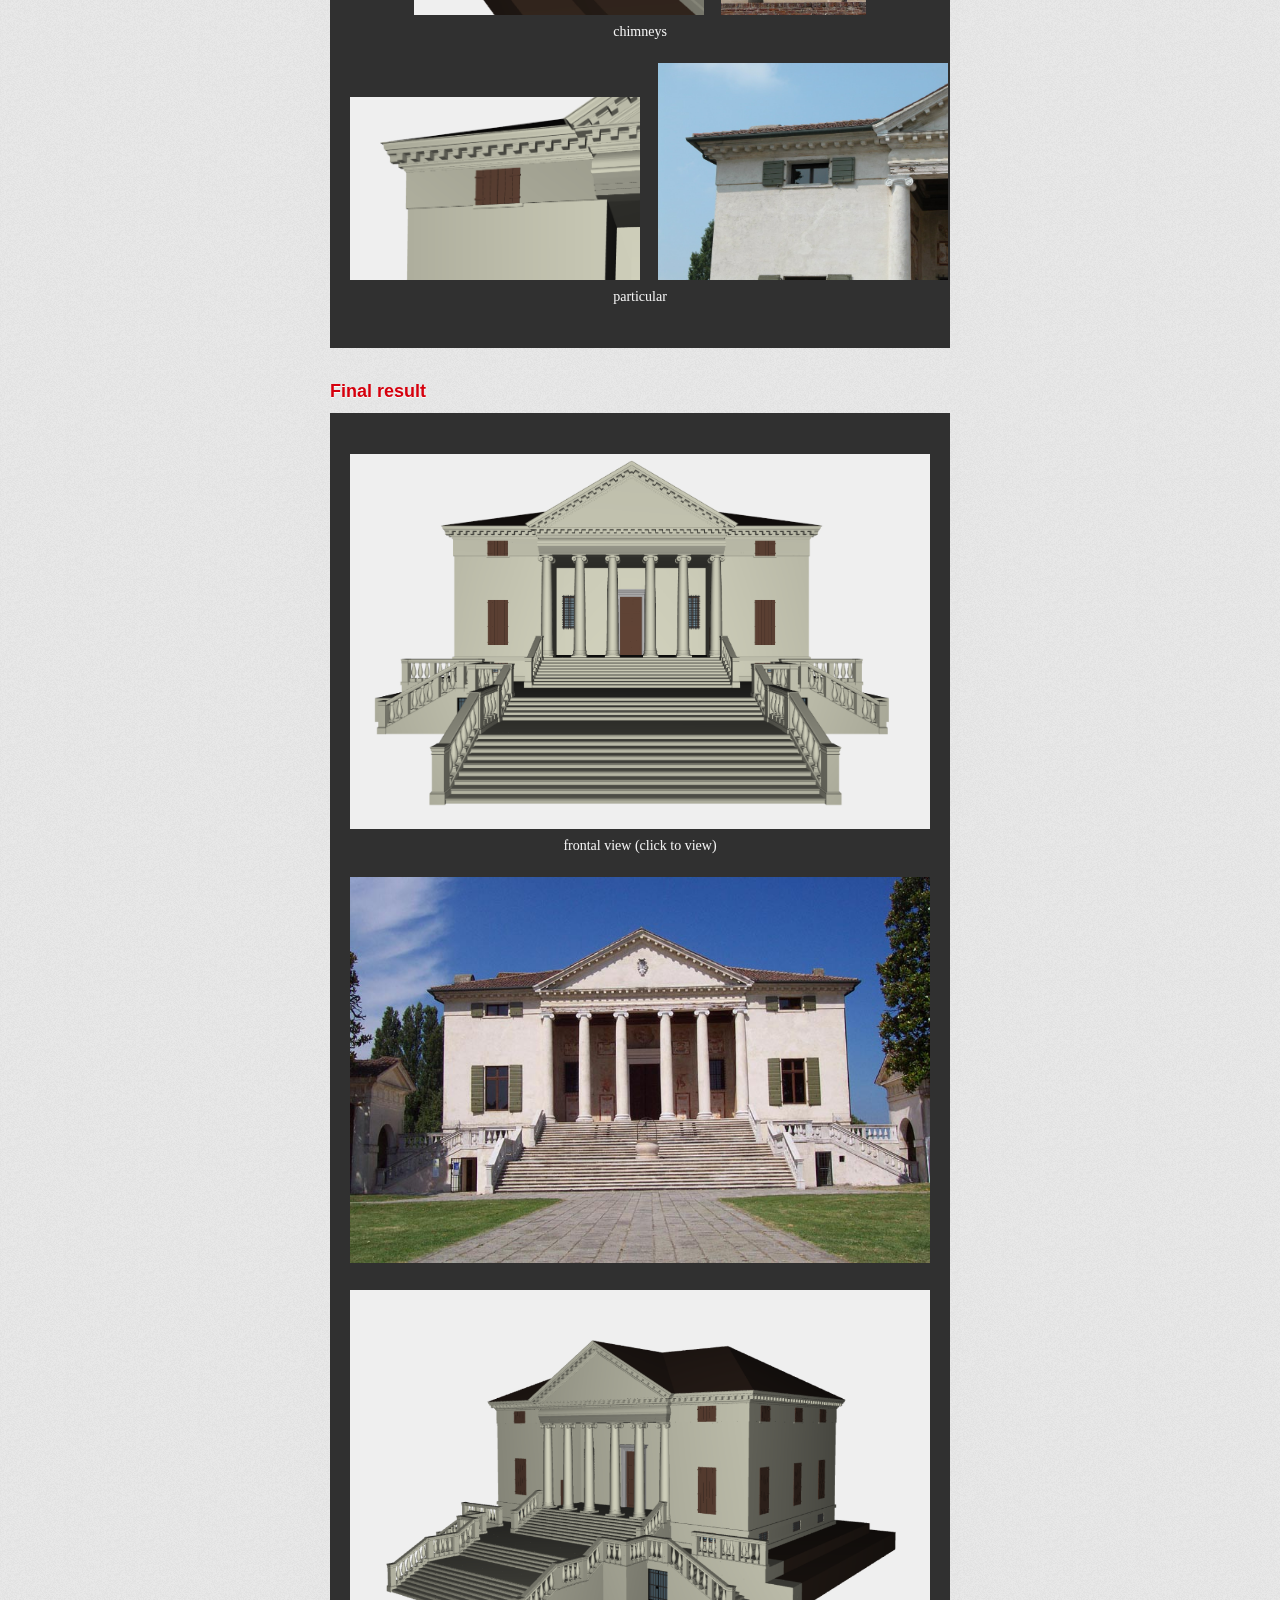
==== commit 5ee33272: "ultimate fix" ====
--- a/index.html
+++ b/index.html
@@ -85,21 +85,31 @@
 a function that generats a single mullion with a specific height using <code>ROTATIONAL_SURFACE</code>.   
 </p>
 
-<pre><div style="text-align: center"><img src="images/base.png" width="50%" height="50%" alt="" />
+<pre><div style="text-align: center"><img src="images/base.png" width="70%" height="70%" alt="" />
+<code>base view</code>
+
+<img src="images/lateral_steps.png" width="70%" height="70%" alt="" />
+<code>lateral steps</code>
 
 <img src="images/steps.png" width="192" height="144" alt="" />     <img src="images/steps_real.png" width="35%" height="35%" alt="" />
+<code>steps</code>
 
 <img src="images/mullion.png" width="175" height="182" alt="" />     <img src="images/mullion_real.jpg" width="217" height="161" alt="" />
-
-<img src="images/pillar.png" width="324" height="457" alt="" />
+<code>mullions</code>
+
+<img src="images/pillar.png" width="80%" height="70%" alt="" />
+<code>pillar, mullion and rails</code>
+
+<img src="images/pillar_real.png" width="80%" height="80%" alt="" />
 </div></pre>
 
 <h3>Building</h3>
 
 <p>
 The central part is composed by walls, columns and the ledge all around the building. For a single wall is used 
-the function <code>TRIANGOLAR_DOMAIN</code> two times. For the ledge it's used a <code>NUBS</code> cerve to create the profile
-and a <code>BEZIER</code> function to generate the entire ledge. A single column is drawn using NUBS and ROTATIONAL_SURFACE and replicated.
+the function <code>TRIANGOLAR_DOMAIN</code> two times. For the ledge it's used a <code>NUBS</code> curve to create the profile
+and a <code>BEZIER</code> function to generate the entire ledge.
+</br>A single column is drawn using NUBS and ROTATIONAL_SURFACE and replicated.
 The capital is composed in two part each with two spiral. This spiral is obtained using the function <code>RULED_SURFACE</code>
  that shaps a NUBS profile with spiral's points. To join the two spiral obtained is used a BEZIER surface that tighs in the middle.
  To join the two parts is used a BEZIER.</p>
@@ -108,33 +118,152 @@
 <pre>
 <div style="text-align: center">
 <img src="images/building.png" width="50%" height="50%" alt="" />
+<code>walls + ledge</code>
 
 <img src="images/ledge.png" width="50%" height="50%" alt="" />
+<code>ledge profile</code>
 
 <img src="images/colums.png" width="70%" height="70%" alt="" />
+<code>columns</code>
 
 <img src="images/capreal.png" width="410" height="258" alt="" />
 
 <img src="images/basereal.png" width="312" height="219" alt="" />
+<code>capital and base</code>
 
 <img src="images/step1.png" width="295" height="197" alt="" />
+<code>step 1</code>
 
 <img src="images/step2.png" width="295" height="197" alt="" />
+<code>step 2</code>
 
 <img src="images/step3.png" width="295" height="197" alt="" />
+<code>step 3</code>
 
 <img src="images/step4.png" width="295" height="197" alt="" />
+<code>step 4</code>
 
 <img src="images/captop.png" width="386" height="290" alt="" />
 
 <img src="images/capbase.png" width="346" height="256" alt="" />
-
+<code>result</code>
+
+<img src="images/capitelli.png" width="90%" height="90%" alt="" />
+<code>capitals</code>
 </div>
 </pre>
 
-<h3>Support or Contact</h3>
-
-<p>Having trouble with Pages? Check out the documentation at <a href="http://help.github.com/pages">http://help.github.com/pages</a> or contact <a href="mailto:support@github.com">support@github.com</a> and we’ll help you sort it out.</p>
+<h3>Top</h3>
+
+<p>
+The top of the villa is composed by the tympanum, the roof, and the guttae ("drops"). The tympanum is modelled with 2 different profiles for the base and for the oblique sides of the triangle. This profile is
+created using NUBS and joined using BEZIER. </br>
+The roof is realized with simple TRIANGOLAR_DOMAIN such as the center of the tympanum. One gutta is created and replicated all the way around the ledge and the tympanum. It is realized with 2 SIMPLEX_GRID in order to
+fit with the profile of the ledge.
+</p>    
+        
+<pre>
+<div style="text-align: center">
+<img src="images/timpano.png" width="80%" height="80%" alt="" />
+<code>tympanum</code>
+
+<img src="images/drops.png" width="598" height="290" alt="" />
+<code>guttae</code>
+
+<img src="images/particular2.png" width="100%" height="100%" alt="" />
+
+<img src="images/particular.png" width="45%" height="50%" alt="" />      <img src="images/real_particular.png" width="40%" height="50%" alt="" />
+<code>particulars</code>
+
+<img src="images/roof.png" width="460" height="435" alt="" />
+<code>roof</code>
+
+<img src="images/top.png" width="80%" height="80%" alt="" />
+<code>result</code>
+</div>
+</pre>       
+        
+        
+<h3>Components</h3>
+
+<p>
+All other components like windows, door, chimneys are drawn in a single function. The windows and the doors are realized with SIMPLEX_GRID and POLYLINE for the grids. Below there is the final result.
+</p>    
+        
+<pre>
+<div style="text-align: center">
+<img src="images/maiddoorreal.png" width="561" height="277" alt="" />
+
+<img src="images/maindoor.png" width="258" height="421" alt="" />
+<code>main door</code>
+
+<img src="images/lodge.png" width="80%" height="80%" alt="" />
+<code>lodge</code>
+
+<img src="images/doorBelow.png" width="382" height="449" alt="" />
+<code>door</code>
+
+<img src="images/doorreal.png" width="392" height="440" alt="" />
+<code>real door</code>
+
+<img src="images/littlewind.png" width="352" height="275" alt="" />
+<code>little window</code>
+
+<img src="images/twowind.png" width="50%" height="50%" alt="" />     <img src="images/twowindreal.png" width="60%" height="60%" alt="" />
+<code>two windows</code>
+
+<img src="images/chimney.png" width="50%" height="100%" alt="" />     <img src="images/chimneyreal.png" width="25%" height="80%" alt="" />
+<code>chimneys</code>
+
+<img src="images/particulartop.png" width="50%" height="100%" alt="" />     <img src="images/particulartop2.jpg" width="50%" height="100%" alt="" />
+<code>particular</code>
+</div>
+</pre>    
+      
+      
+      <h3>Final result</h3>  
+<pre>
+<div style="text-align: center">
+<a href="images/frontal.png"><img src="images/frontal.png" width="100%" height="100%" alt="" /></a>
+<code>frontal view (click to view)</code>
+
+<img src="images/frontalreal.jpg" width="100%" height="100%" alt="" />
+
+<a href="images/oblique.png"><img src="images/oblique.png" width="100%" height="100%" alt="" /></a>
+<code>lateral view (click to view)</code>
+
+<img src="images/oblique_real.jpg" width="100%" height="100%" alt="" />
+
+<img src="images/dietro.PNG" width="100%" height="100%" alt="" />
+
+<a href="images/dietromodel.png"><img src="images/dietromodel.png" width="100%" height="100%" alt="" /></a>
+<code>behind</code>
+
+<img src="images/samemodelreal.jpg" width="100%" height="100%" alt="" />
+
+<a href="images/samemodel.png"><img src="images/samemodel.png" width="100%" height="100%" alt="" /></a>
+<code>lateral view left</code>
+
+<a href="images/final1.png"><img src="images/final1.png" width="100%" height="100%" alt="" /></a>
+
+<a href="images/final2.png"><img src="images/final2.png" width="100%" height="100%" alt="" /></a>
+
+<a href="images/final3.png"><img src="images/final3.png" width="100%" height="100%" alt="" /></a>
+
+<a href="images/final4.png"><img src="images/final4.png" width="100%" height="100%" alt="" /></a>
+
+<a href="images/final5.png"><img src="images/final5.png" width="100%" height="100%" alt="" /></a>
+
+<a href="images/final6.png"><img src="images/final6.png" width="100%" height="100%" alt="" /></a>
+
+<a href="images/final7.png"><img src="images/final7.png" width="100%" height="100%" alt="" /></a>
+
+<a href="images/final9.png"><img src="images/final9.png" width="100%" height="100%" alt="" /></a>
+
+</div>
+</pre>      
+     
+        
         </section>
 
         <footer>
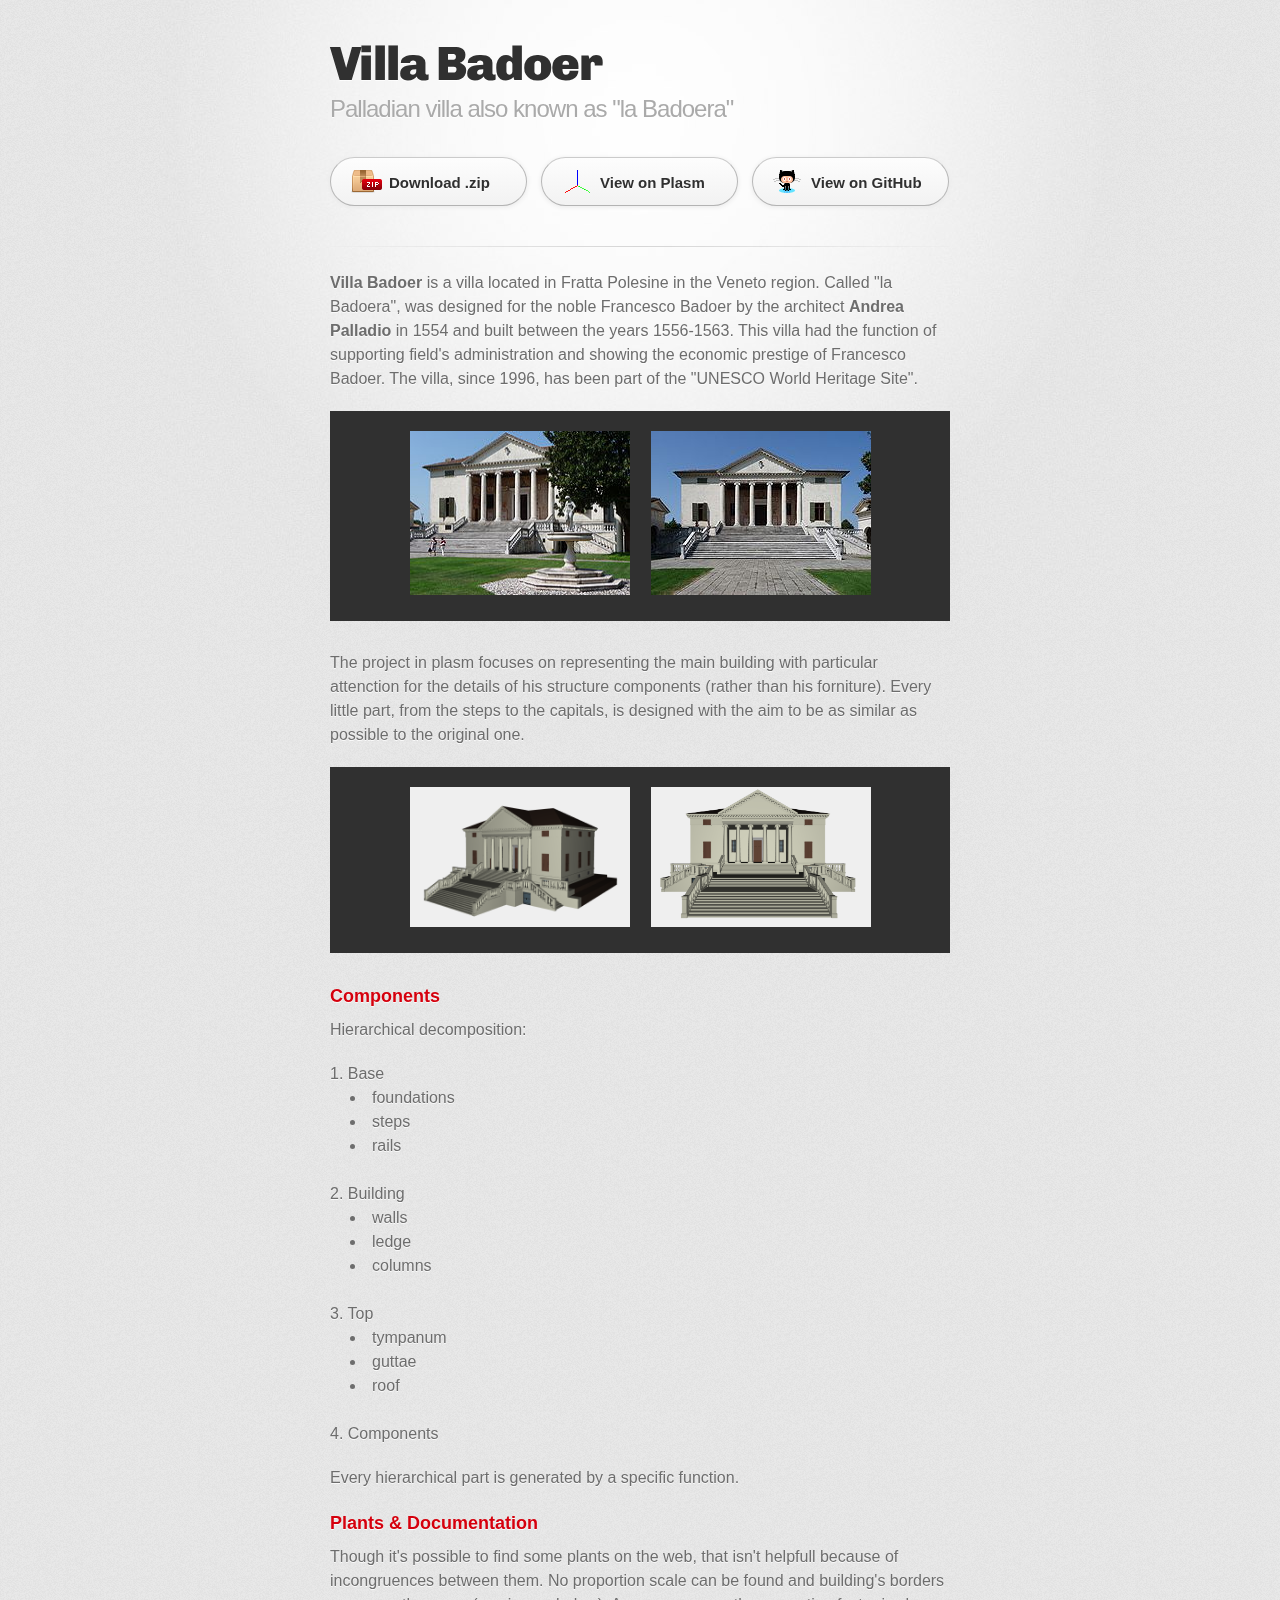
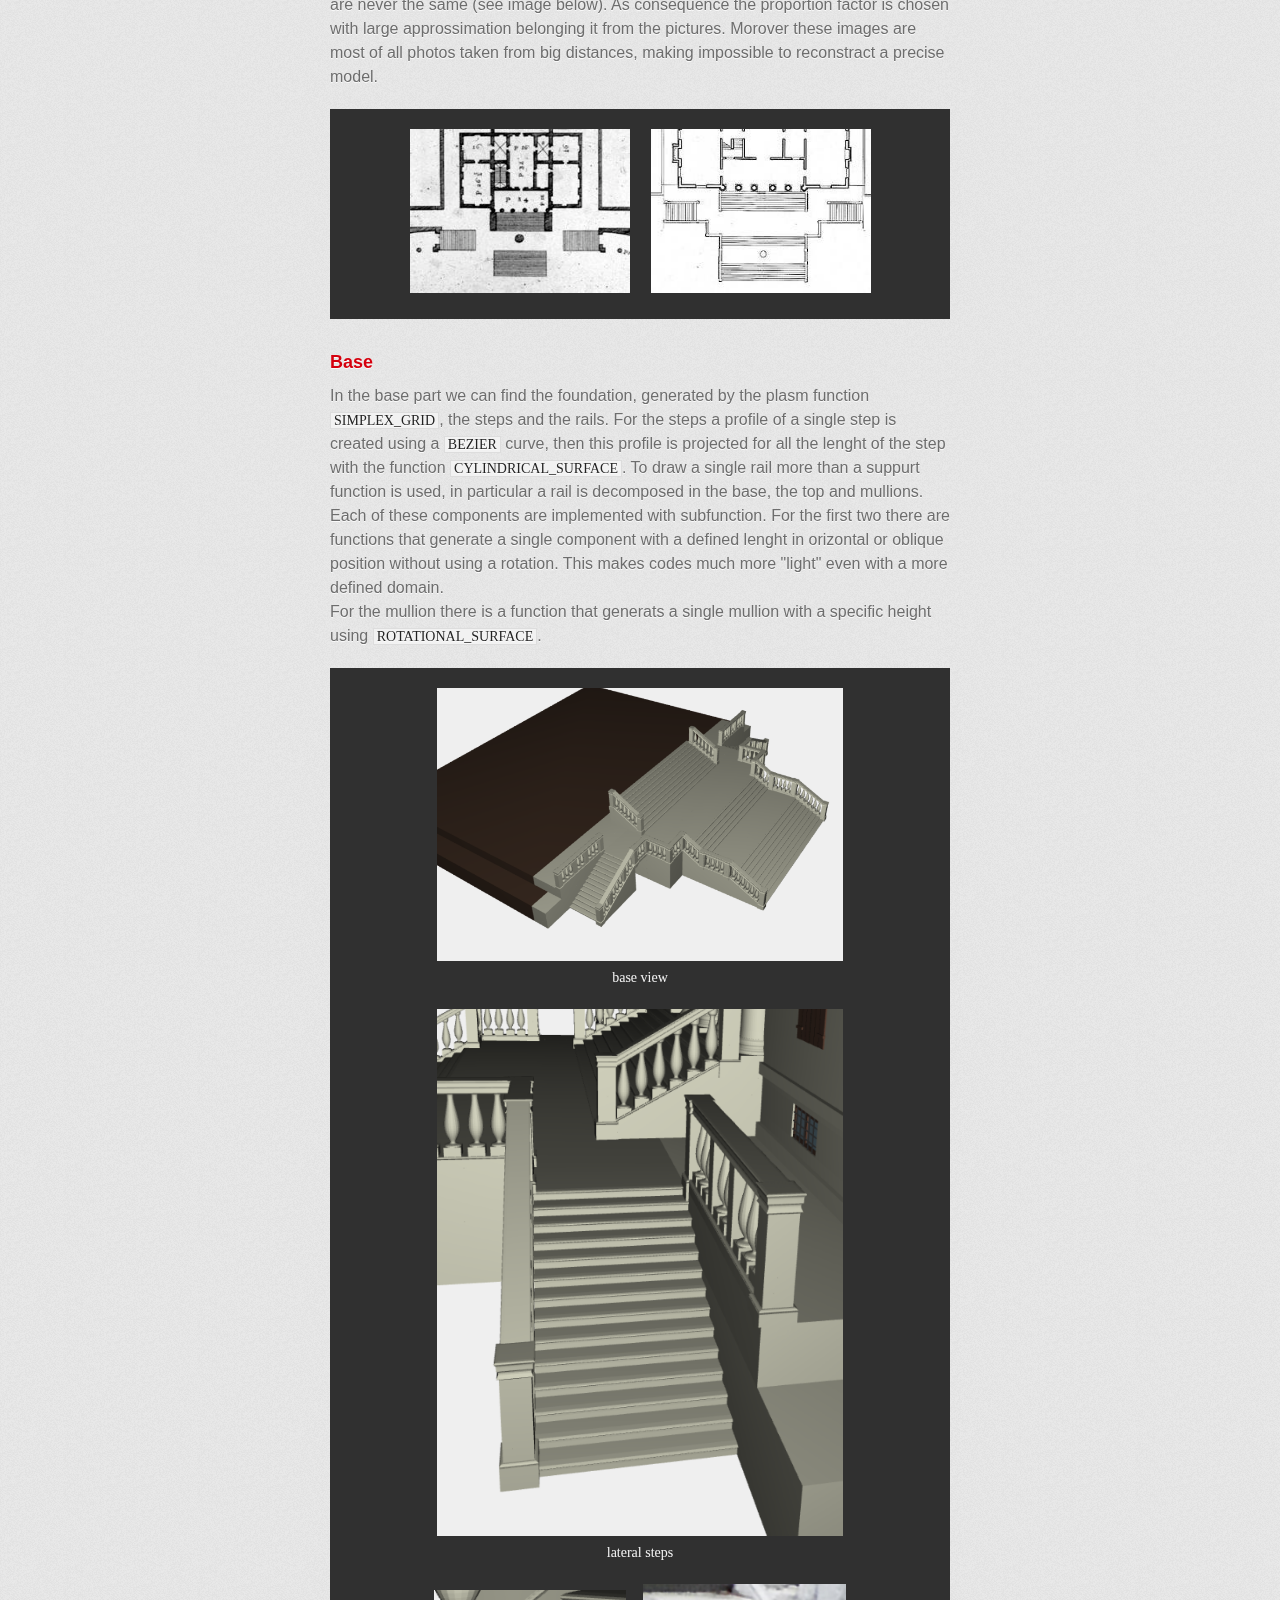
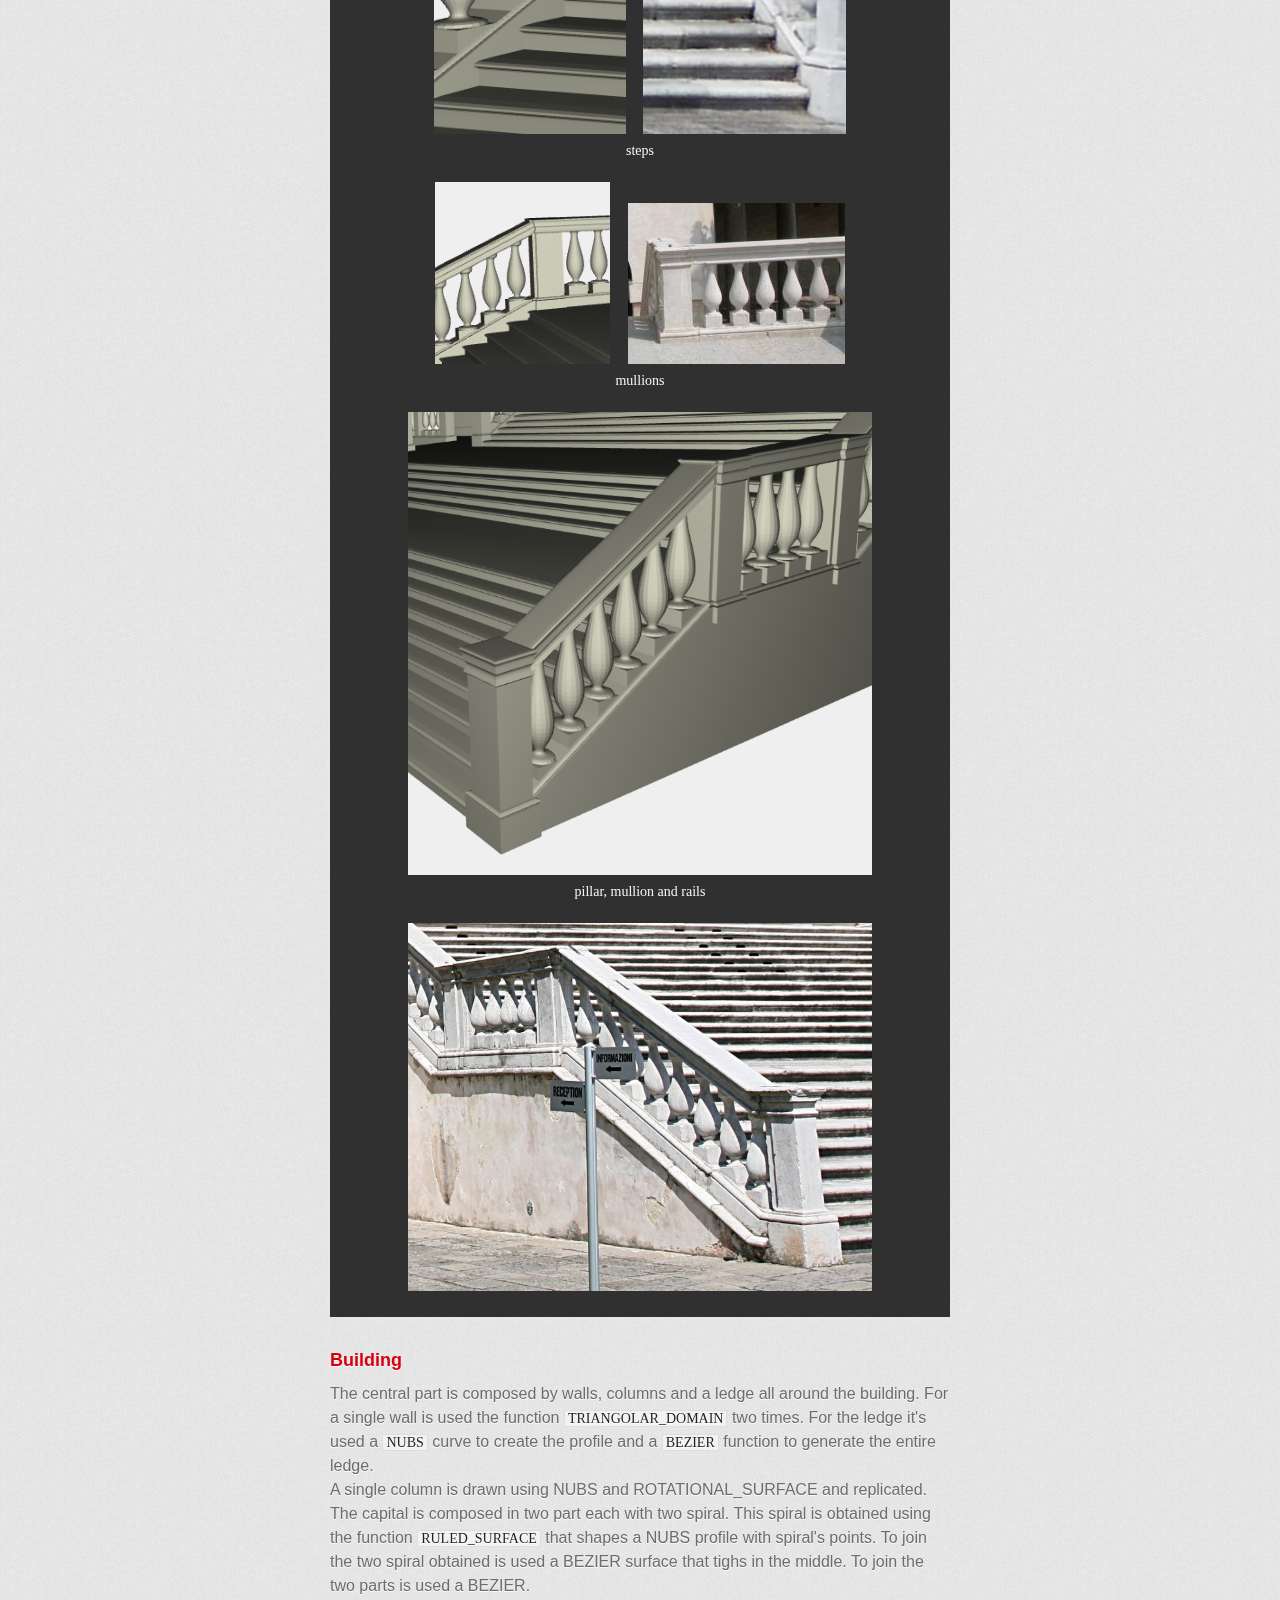
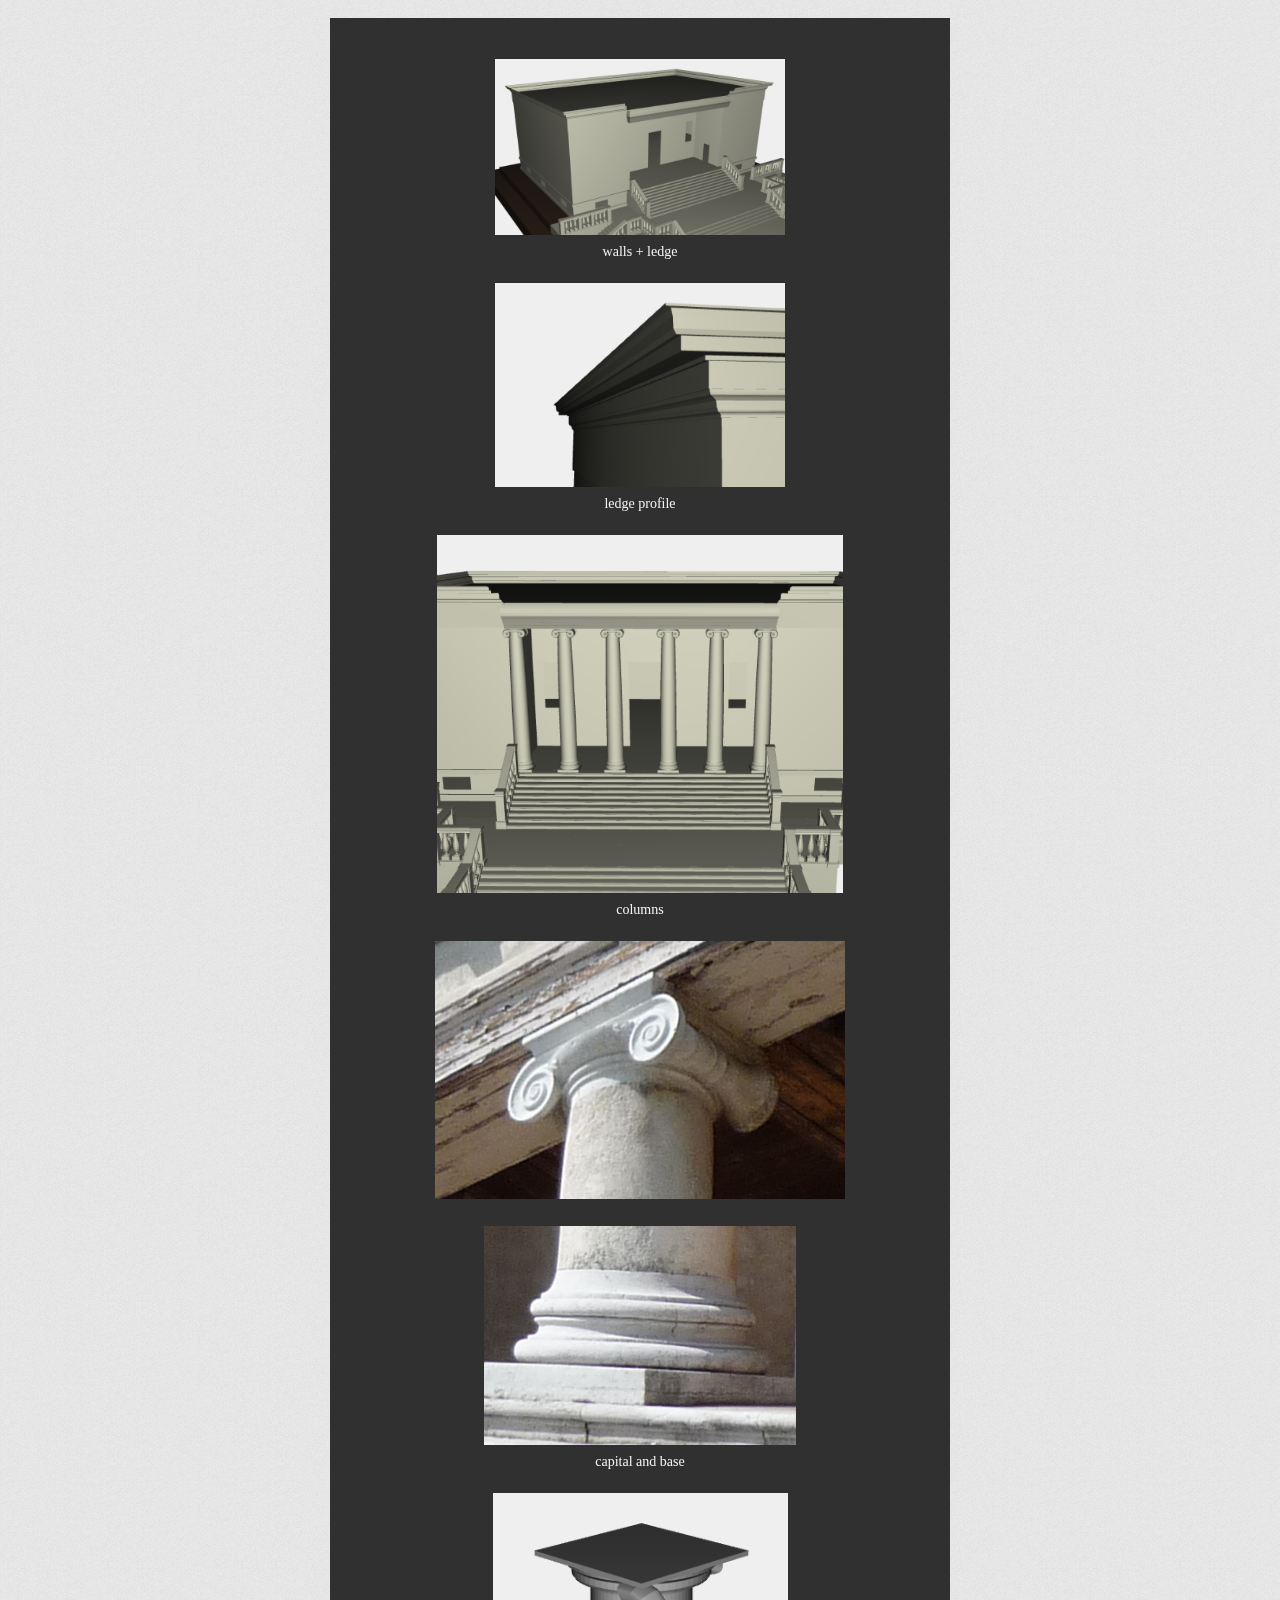
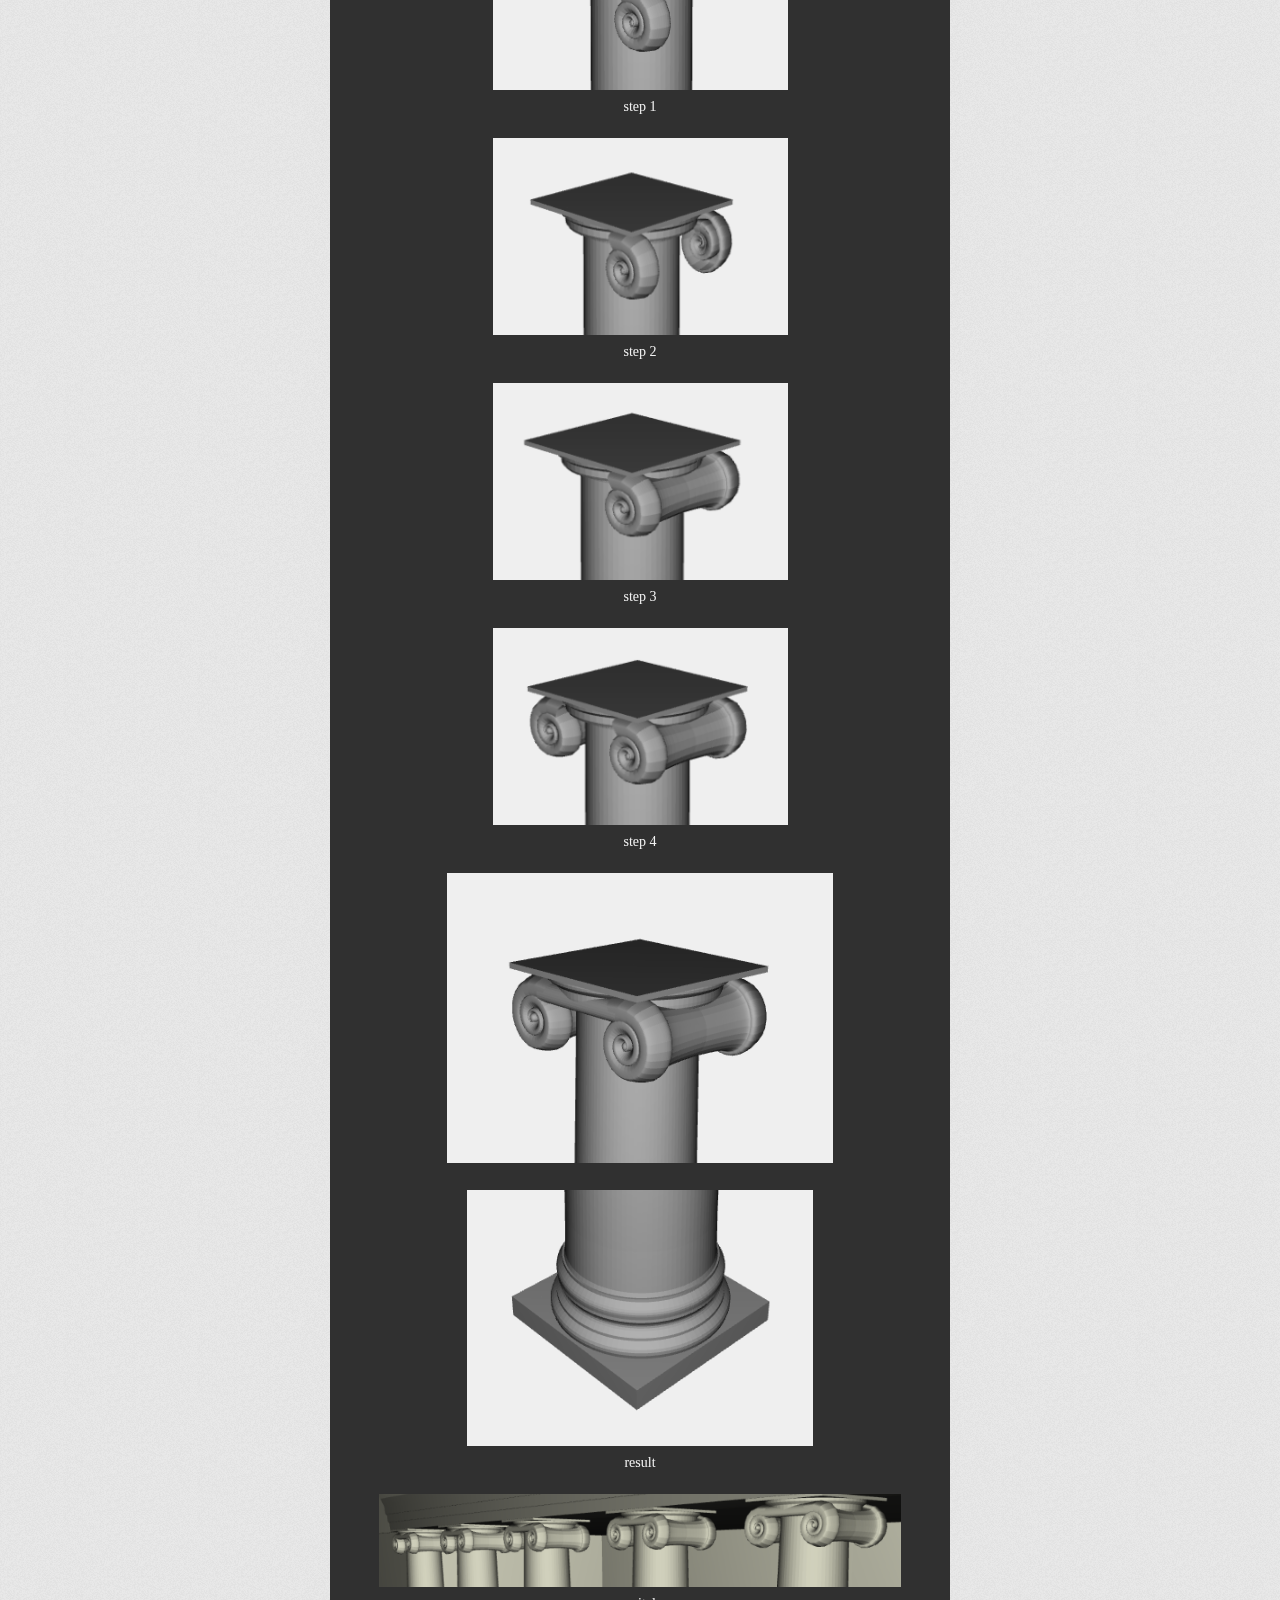
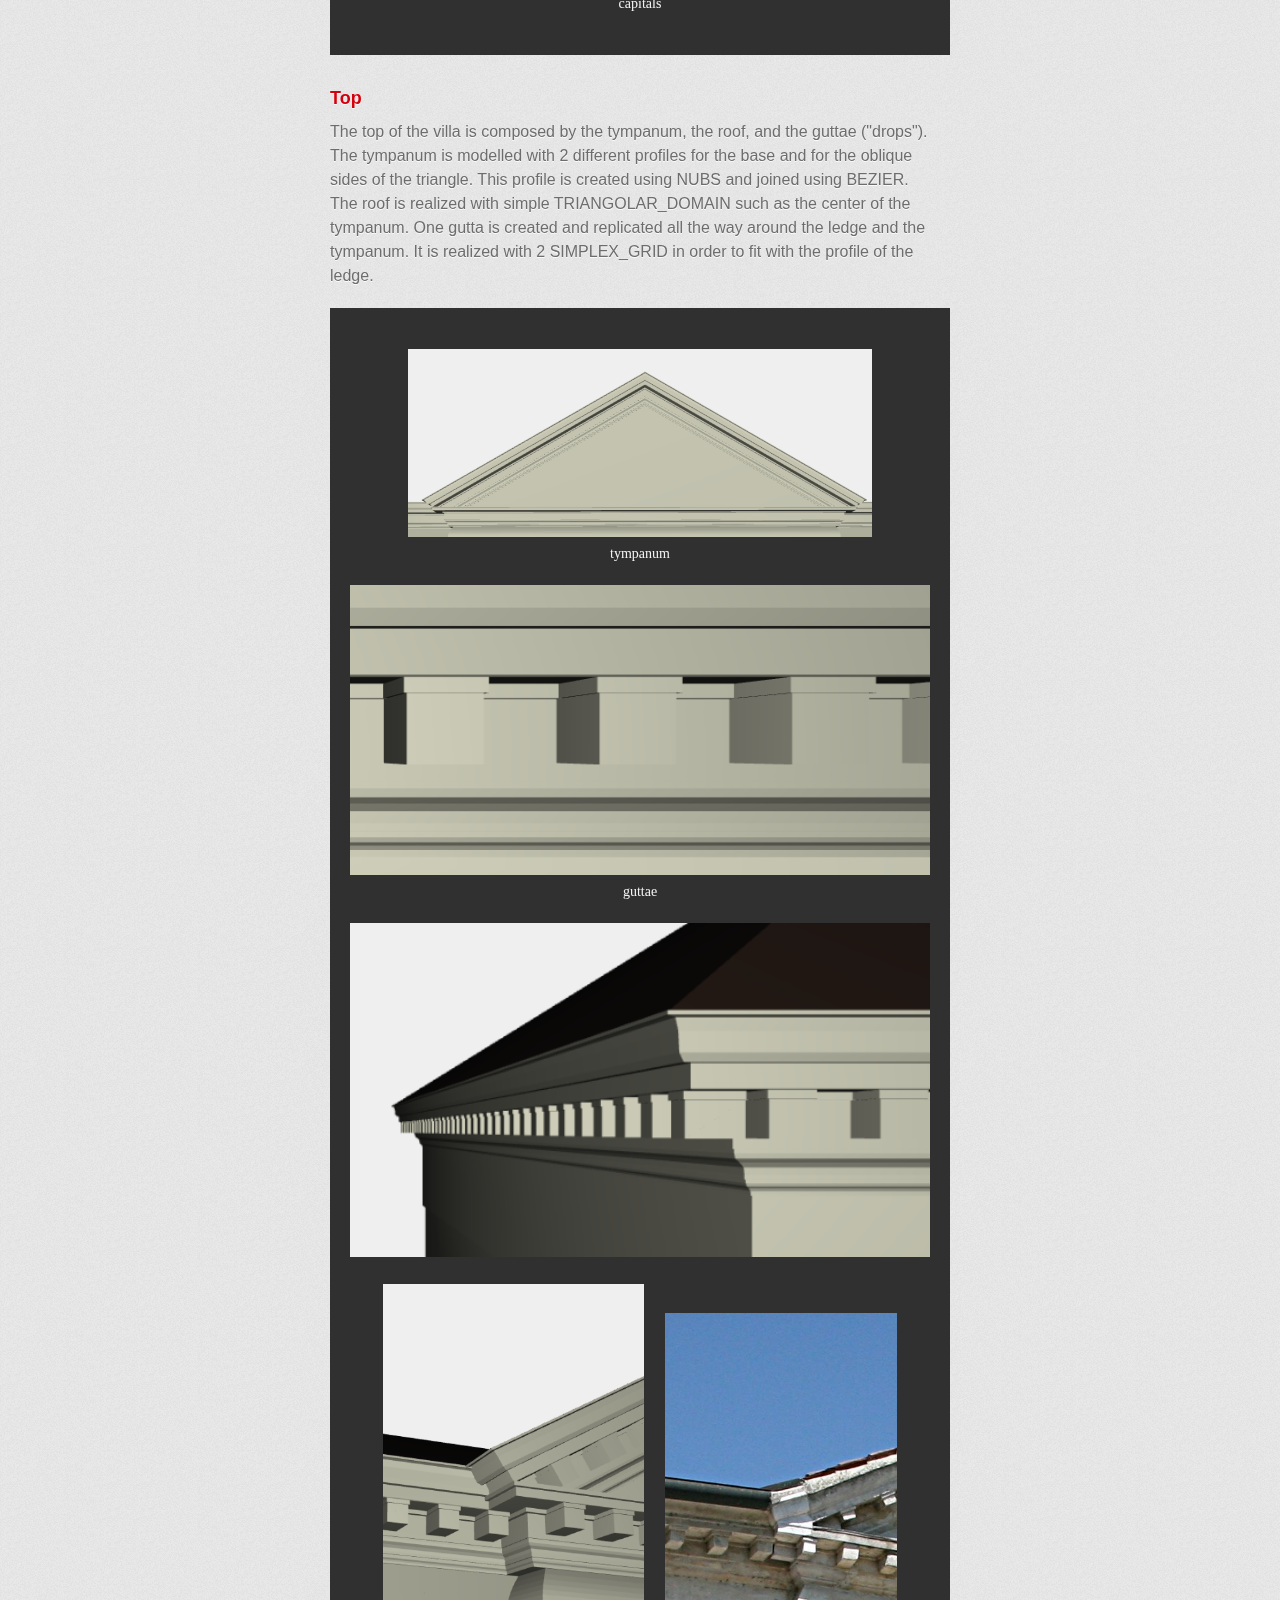
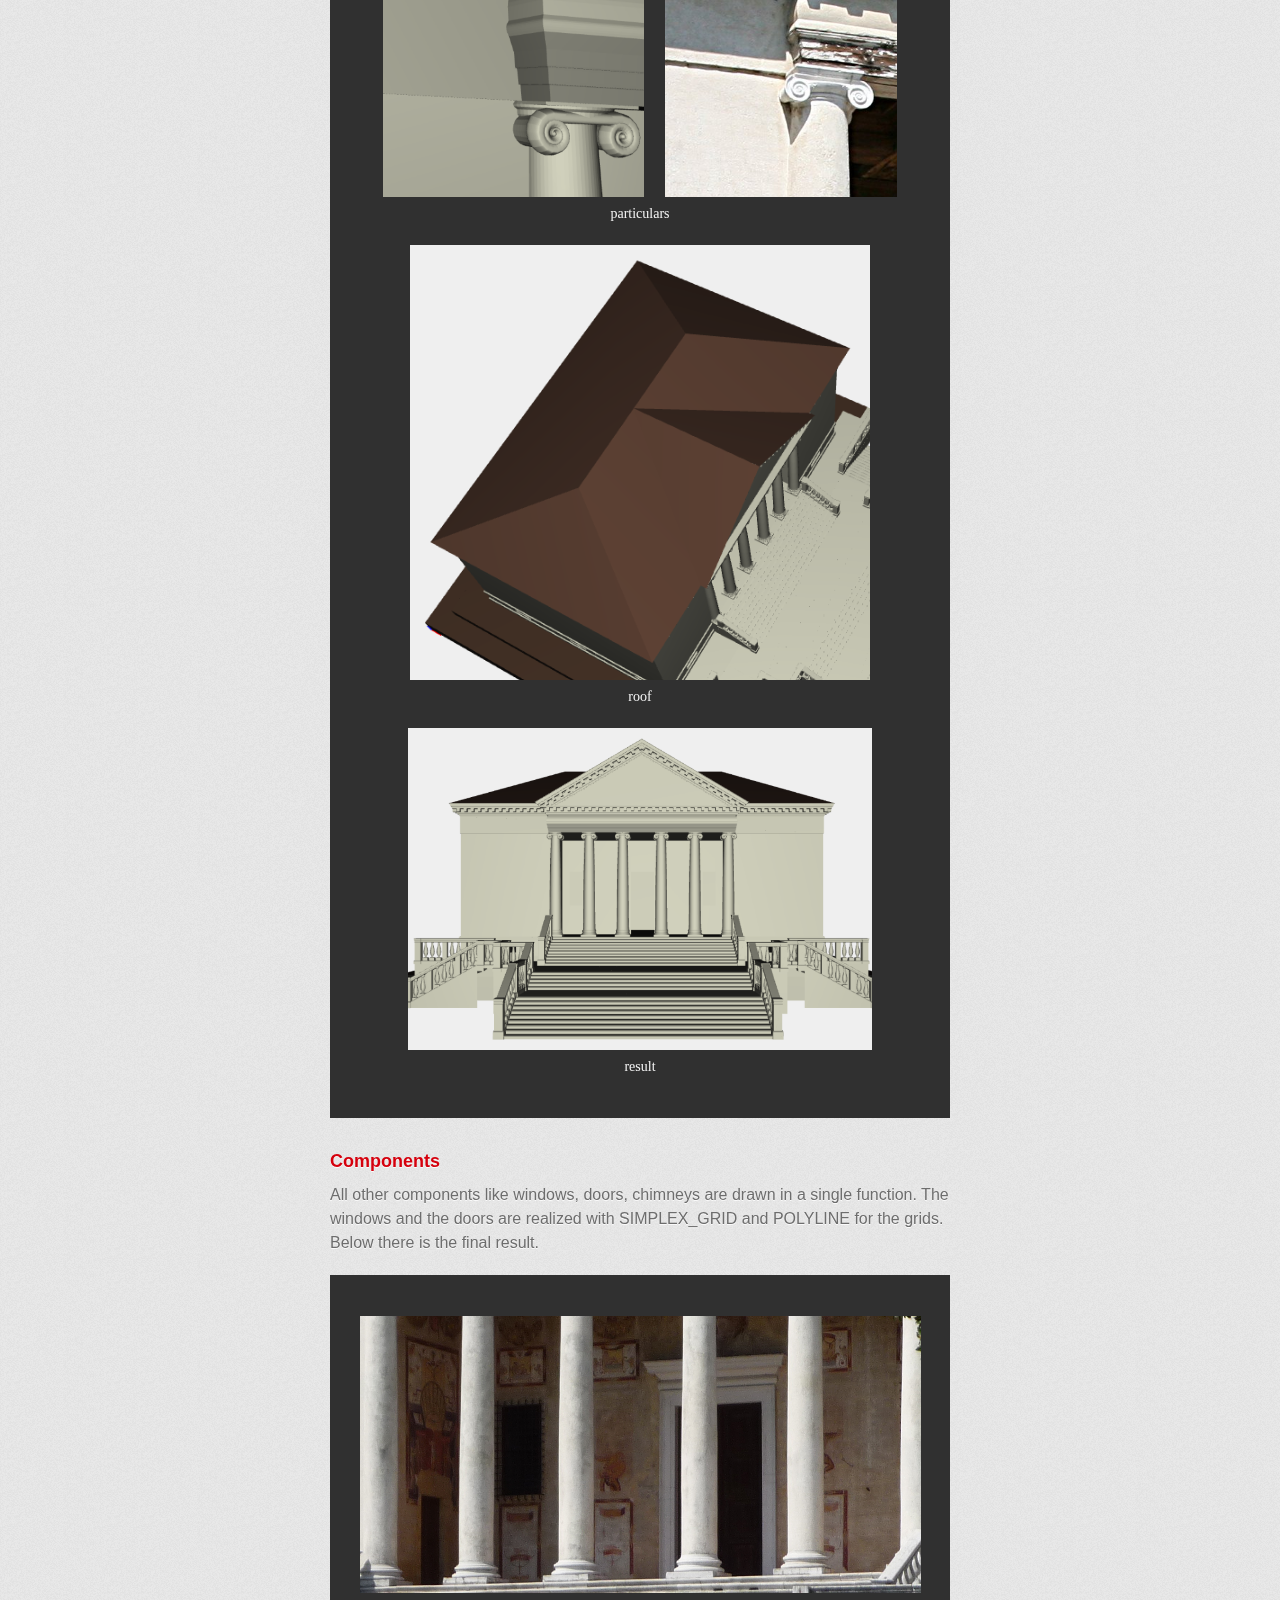
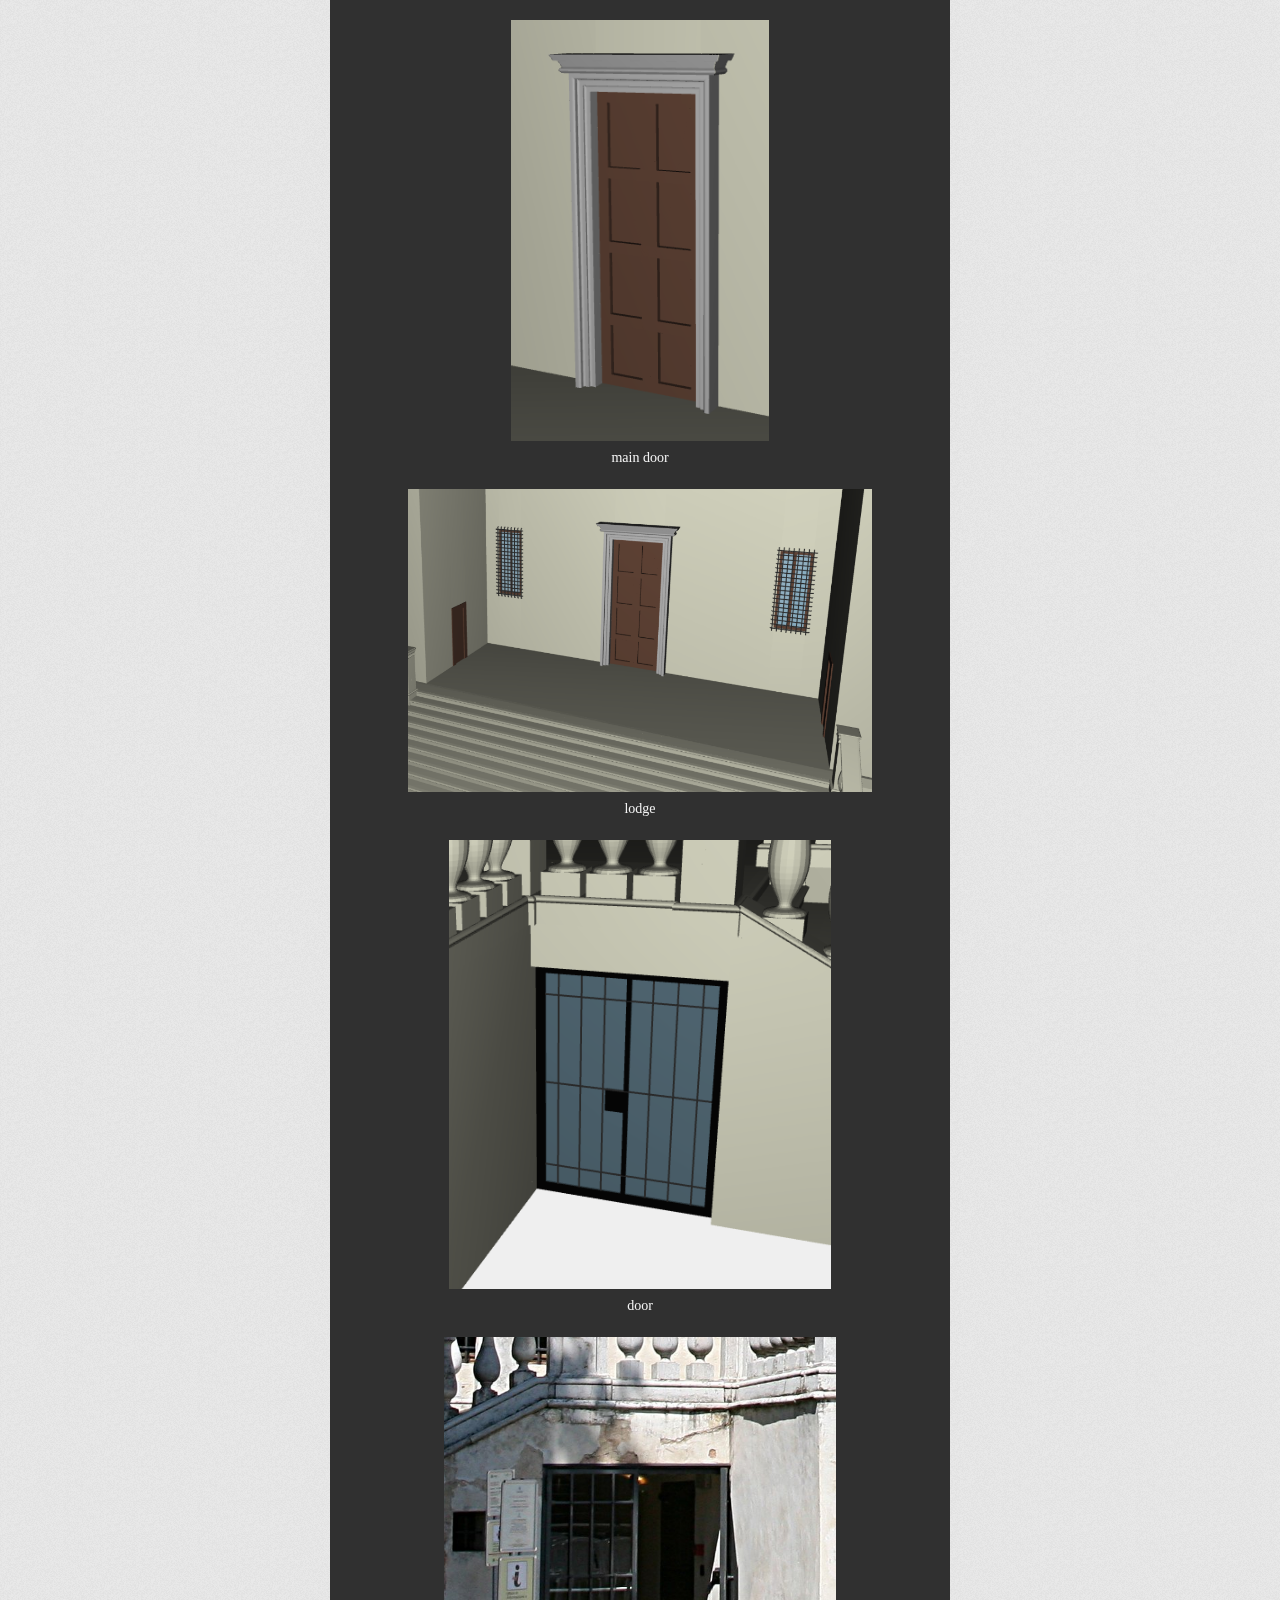
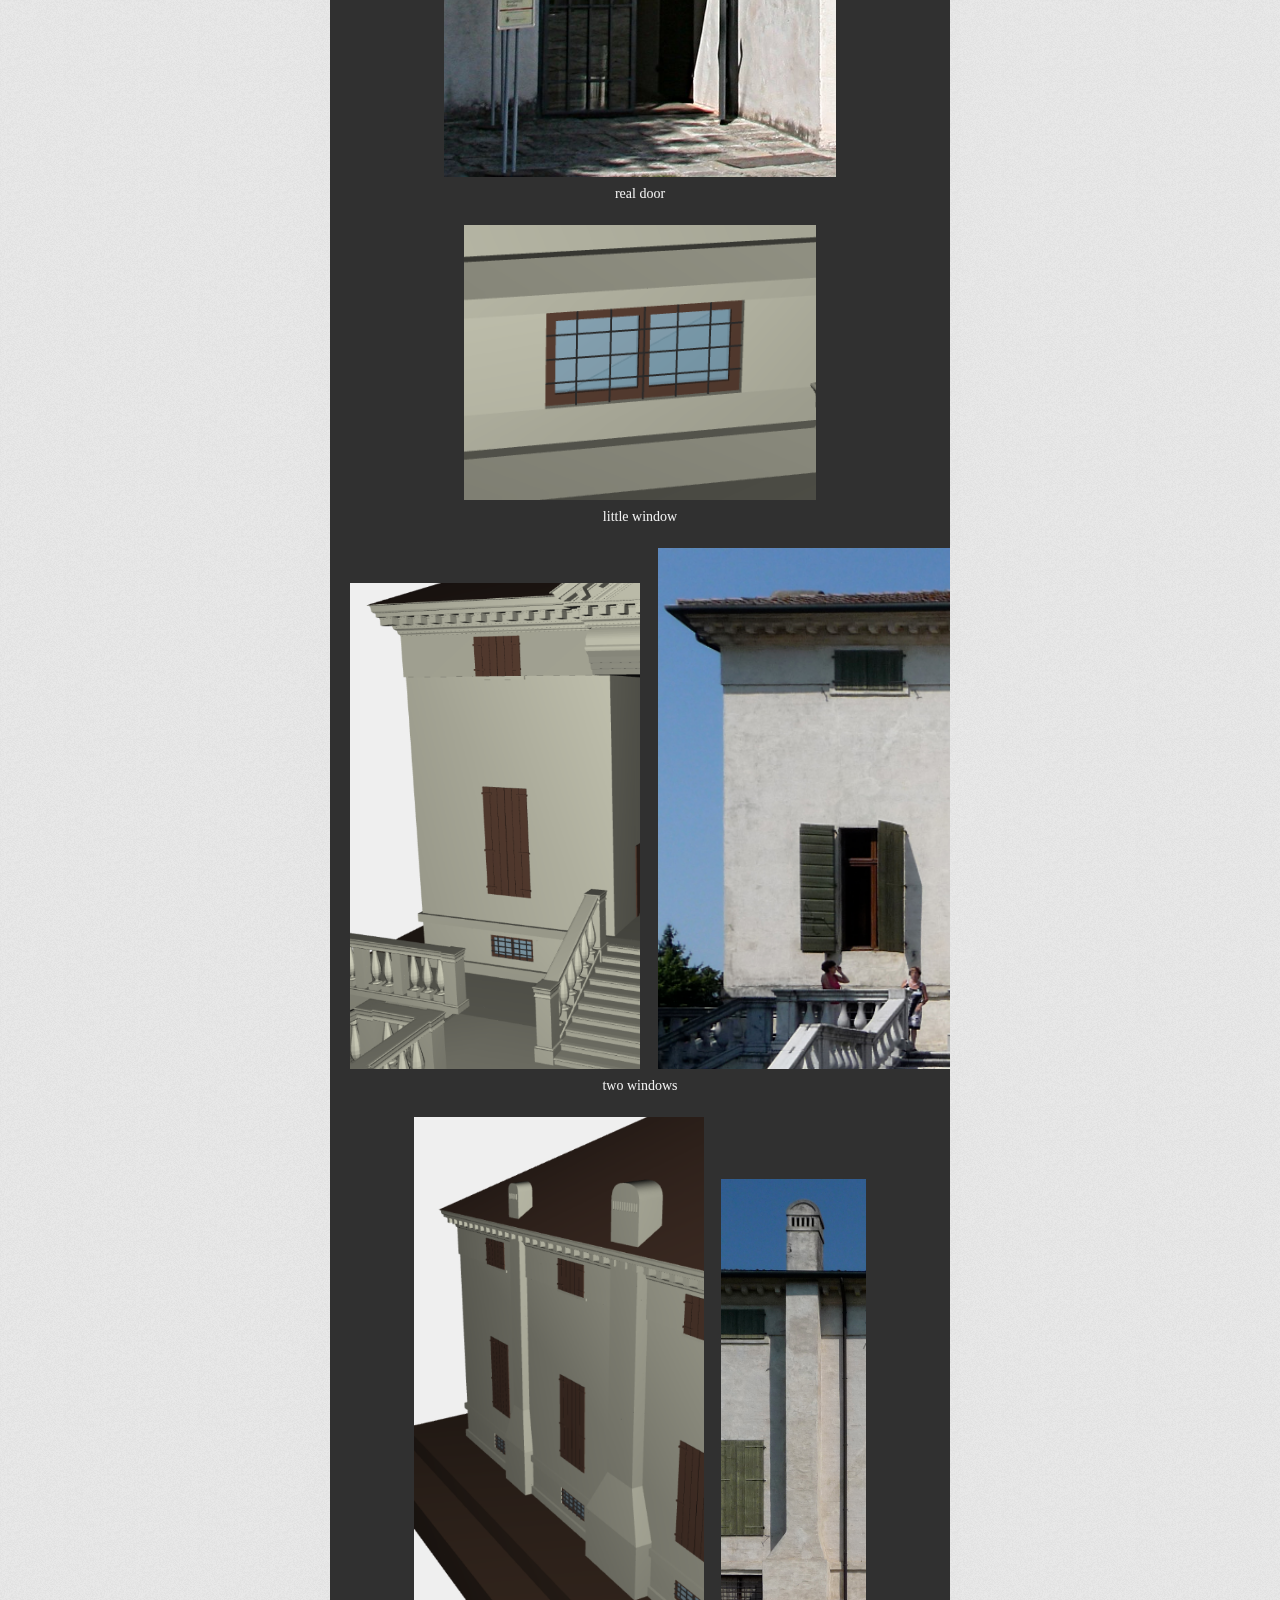
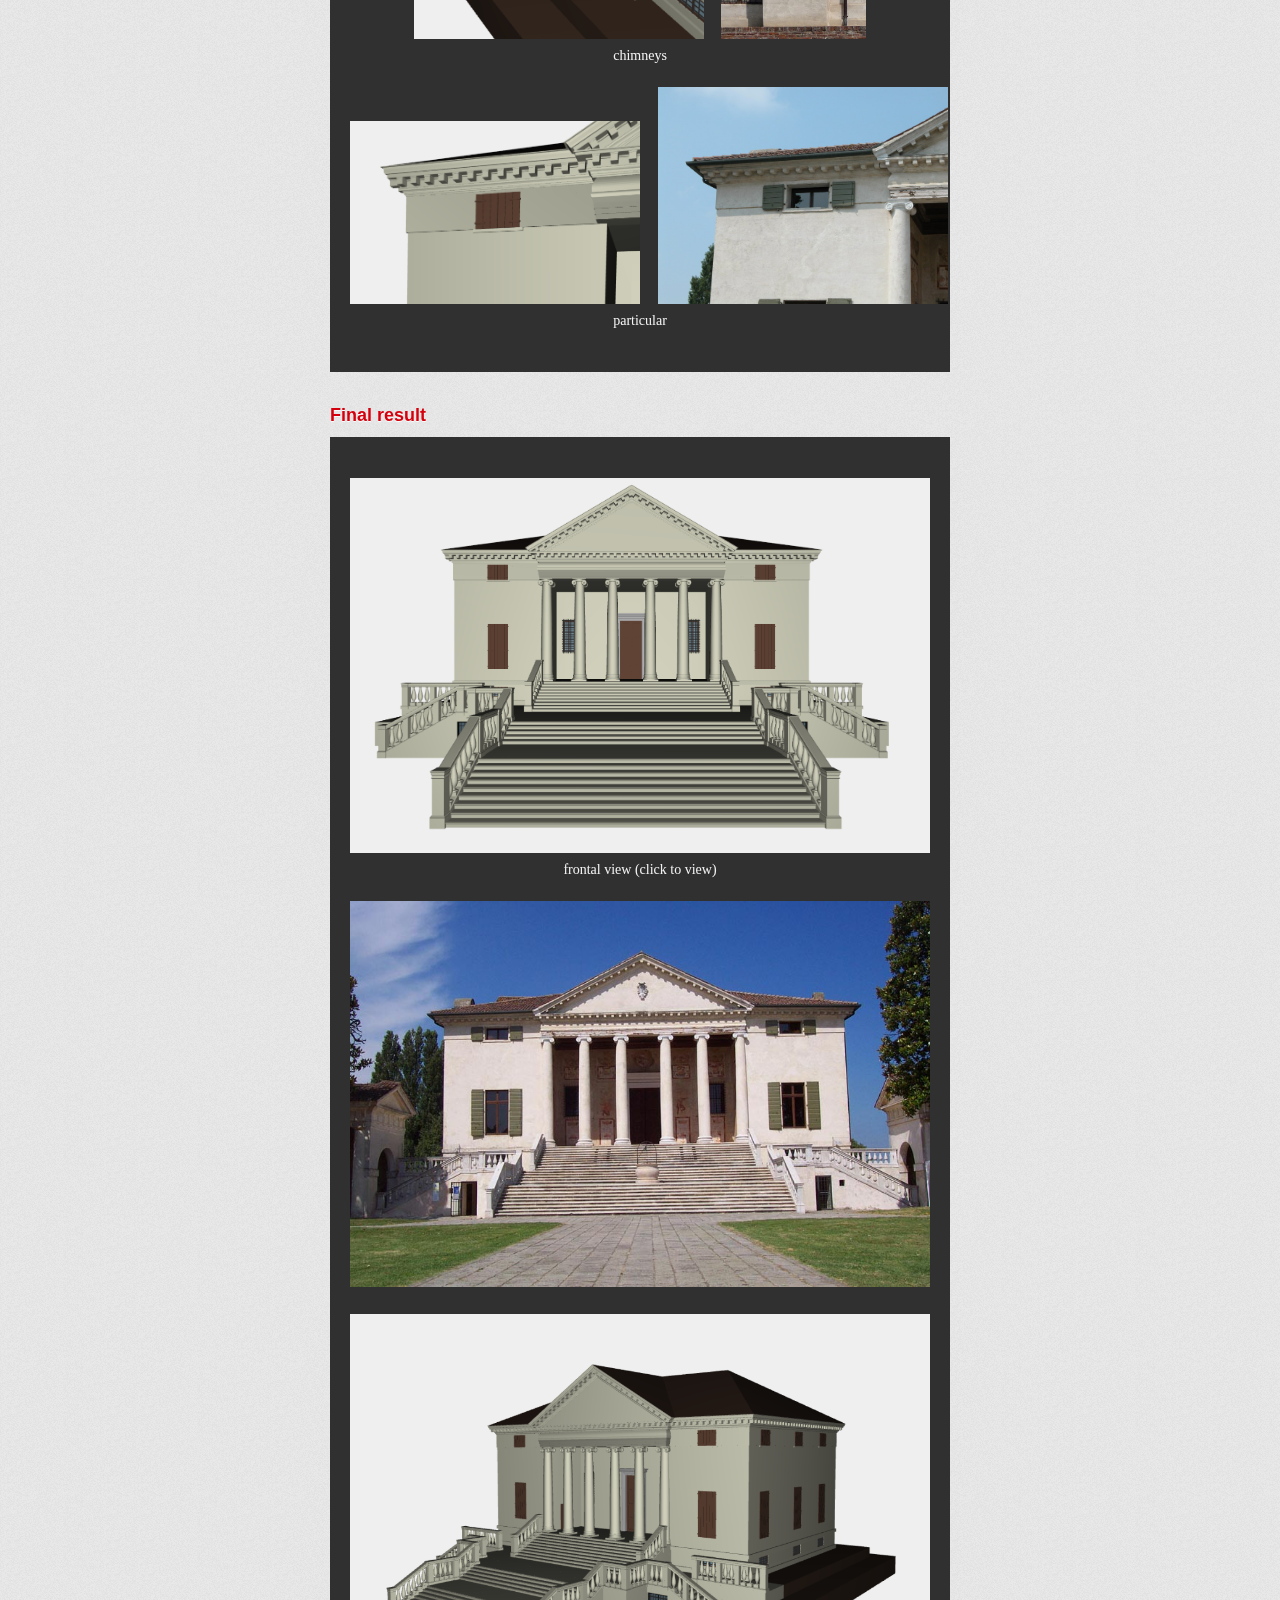
==== commit 1b52838d: "update english" ====
--- a/index.html
+++ b/index.html
@@ -32,7 +32,7 @@
 
         <section id="main_content">
 
-<p><strong>Villa Badoer</strong> is a villa located in the Fratta Polesine in the Veneto region. 
+<p><strong>Villa Badoer</strong> is a villa located in Fratta Polesine in the Veneto region. 
 Called "la Badoera", was designed for the noble Francesco Badoer by the architect <strong>Andrea Palladio</strong> in 1554 and built between the years 1556-1563. 
 This villa had the function of supporting field's administration and showing the economic prestige of Francesco Badoer.
 The villa, since 1996, has been part of the "UNESCO World Heritage Site".</p>
@@ -40,7 +40,7 @@
 <pre><div style="text-align: center"><img src="images/img01.jpg" width="220" height="164" />      <img src="images/img02.jpg" width="220" height="164" /></div></pre>
 
 <p>The project in plasm focuses on representing the main building with particular attenction for the details of his structure components (rather than his forniture).
-Every little parts, from the steps to the capitals, are designed with the aim to be as soon as possible similar to the original one.</p>
+Every little part, from the steps to the capitals, is designed with the aim to be as similar as possible to the original one.</p>
 
 <pre><div style="text-align: center"><img src="images/oblique.png" width="220" height="140"  />      <img src="images/frontal.png" width="220" height="140" /></div></pre>
 
@@ -68,7 +68,7 @@
 
 <h3>Plants & Documentation</h3>
 
-<p>Though it's possible to find some plants on the web that isn't helpfull because of their incongruence between them. No proportion scale can be found and building's draw are never the same (see image below).
+<p>Though it's possible to find some plants on the web, that isn't helpfull because of incongruences between them. No proportion scale can be found and building's borders are never the same (see image below).
 As consequence the proportion factor is chosen with large approssimation belonging it from the pictures. Morover these images are most of all photos taken from big distances, making impossible to reconstract a precise model.</p>
 
 <pre><div style="text-align: center"><img src="images/img03.jpg" width="220" height="164" />      <img src="images/img04.jpg" width="220" height="164" /></div></pre>
@@ -79,9 +79,9 @@
 the steps and the rails. For the steps a profile of a single step is created using a <code>BEZIER</code> curve, then this 
 profile is projected for all the lenght of the step with the function <code>CYLINDRICAL_SURFACE</code>.
 To draw a single rail more than a suppurt function is used, in particular a rail is decomposed in the base, the top and mullions. Each of these
-components are implemented with subfunction. The first two are functions that generate a single component 
-with a defined lenght in orizontal or oblique position without a rotation. 
-This makes codes much more "light" even with a more defined domain. For the mullion there is
+components are implemented with subfunction. For the first two there are functions that generate a single component 
+with a defined lenght in orizontal or oblique position without using a rotation. 
+This makes codes much more "light" even with a more defined domain. </br>For the mullion there is
 a function that generats a single mullion with a specific height using <code>ROTATIONAL_SURFACE</code>.   
 </p>
 
@@ -106,12 +106,12 @@
 <h3>Building</h3>
 
 <p>
-The central part is composed by walls, columns and the ledge all around the building. For a single wall is used 
+The central part is composed by walls, columns and a ledge all around the building. For a single wall is used 
 the function <code>TRIANGOLAR_DOMAIN</code> two times. For the ledge it's used a <code>NUBS</code> curve to create the profile
 and a <code>BEZIER</code> function to generate the entire ledge.
 </br>A single column is drawn using NUBS and ROTATIONAL_SURFACE and replicated.
 The capital is composed in two part each with two spiral. This spiral is obtained using the function <code>RULED_SURFACE</code>
- that shaps a NUBS profile with spiral's points. To join the two spiral obtained is used a BEZIER surface that tighs in the middle.
+ that shapes a NUBS profile with spiral's points. To join the two spiral obtained is used a BEZIER surface that tighs in the middle.
  To join the two parts is used a BEZIER.</p>
 
 
@@ -187,7 +187,7 @@
 <h3>Components</h3>
 
 <p>
-All other components like windows, door, chimneys are drawn in a single function. The windows and the doors are realized with SIMPLEX_GRID and POLYLINE for the grids. Below there is the final result.
+All other components like windows, doors, chimneys are drawn in a single function. The windows and the doors are realized with SIMPLEX_GRID and POLYLINE for the grids. Below there is the final result.
 </p>    
         
 <pre>
